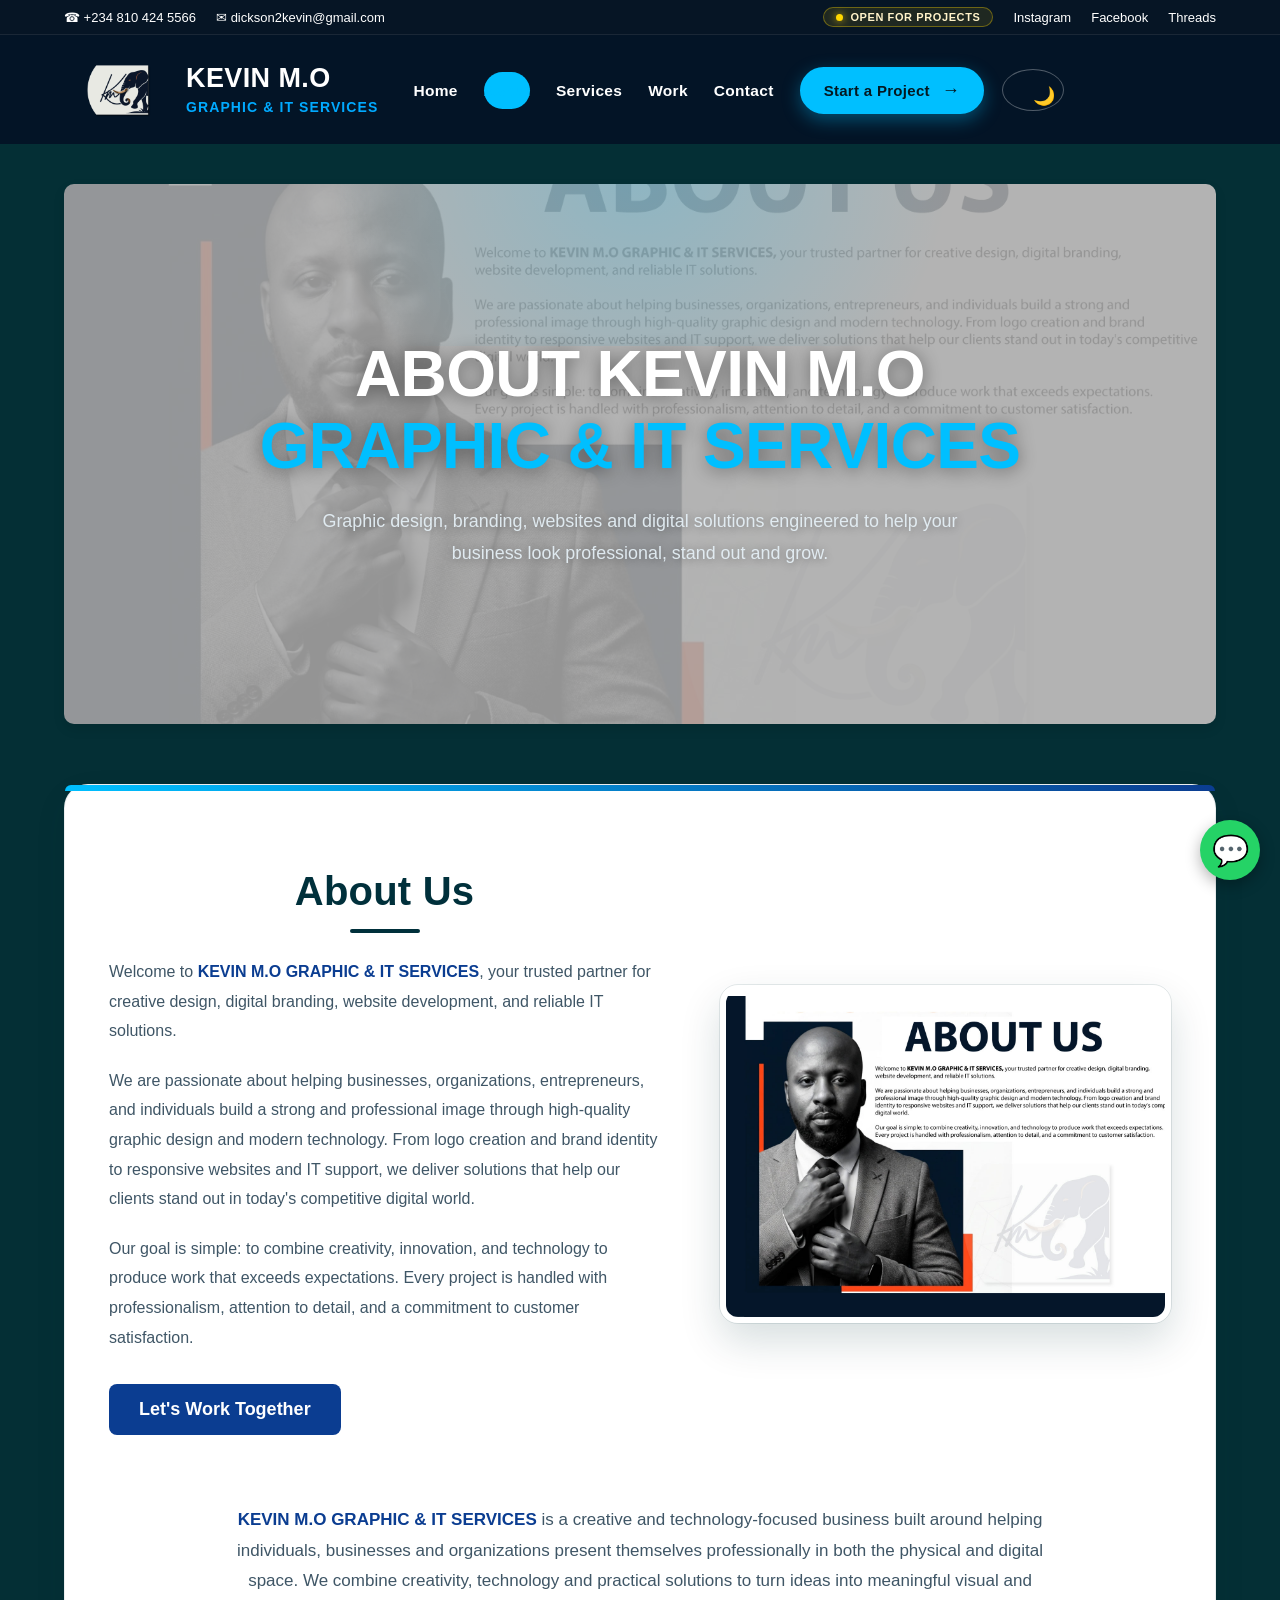
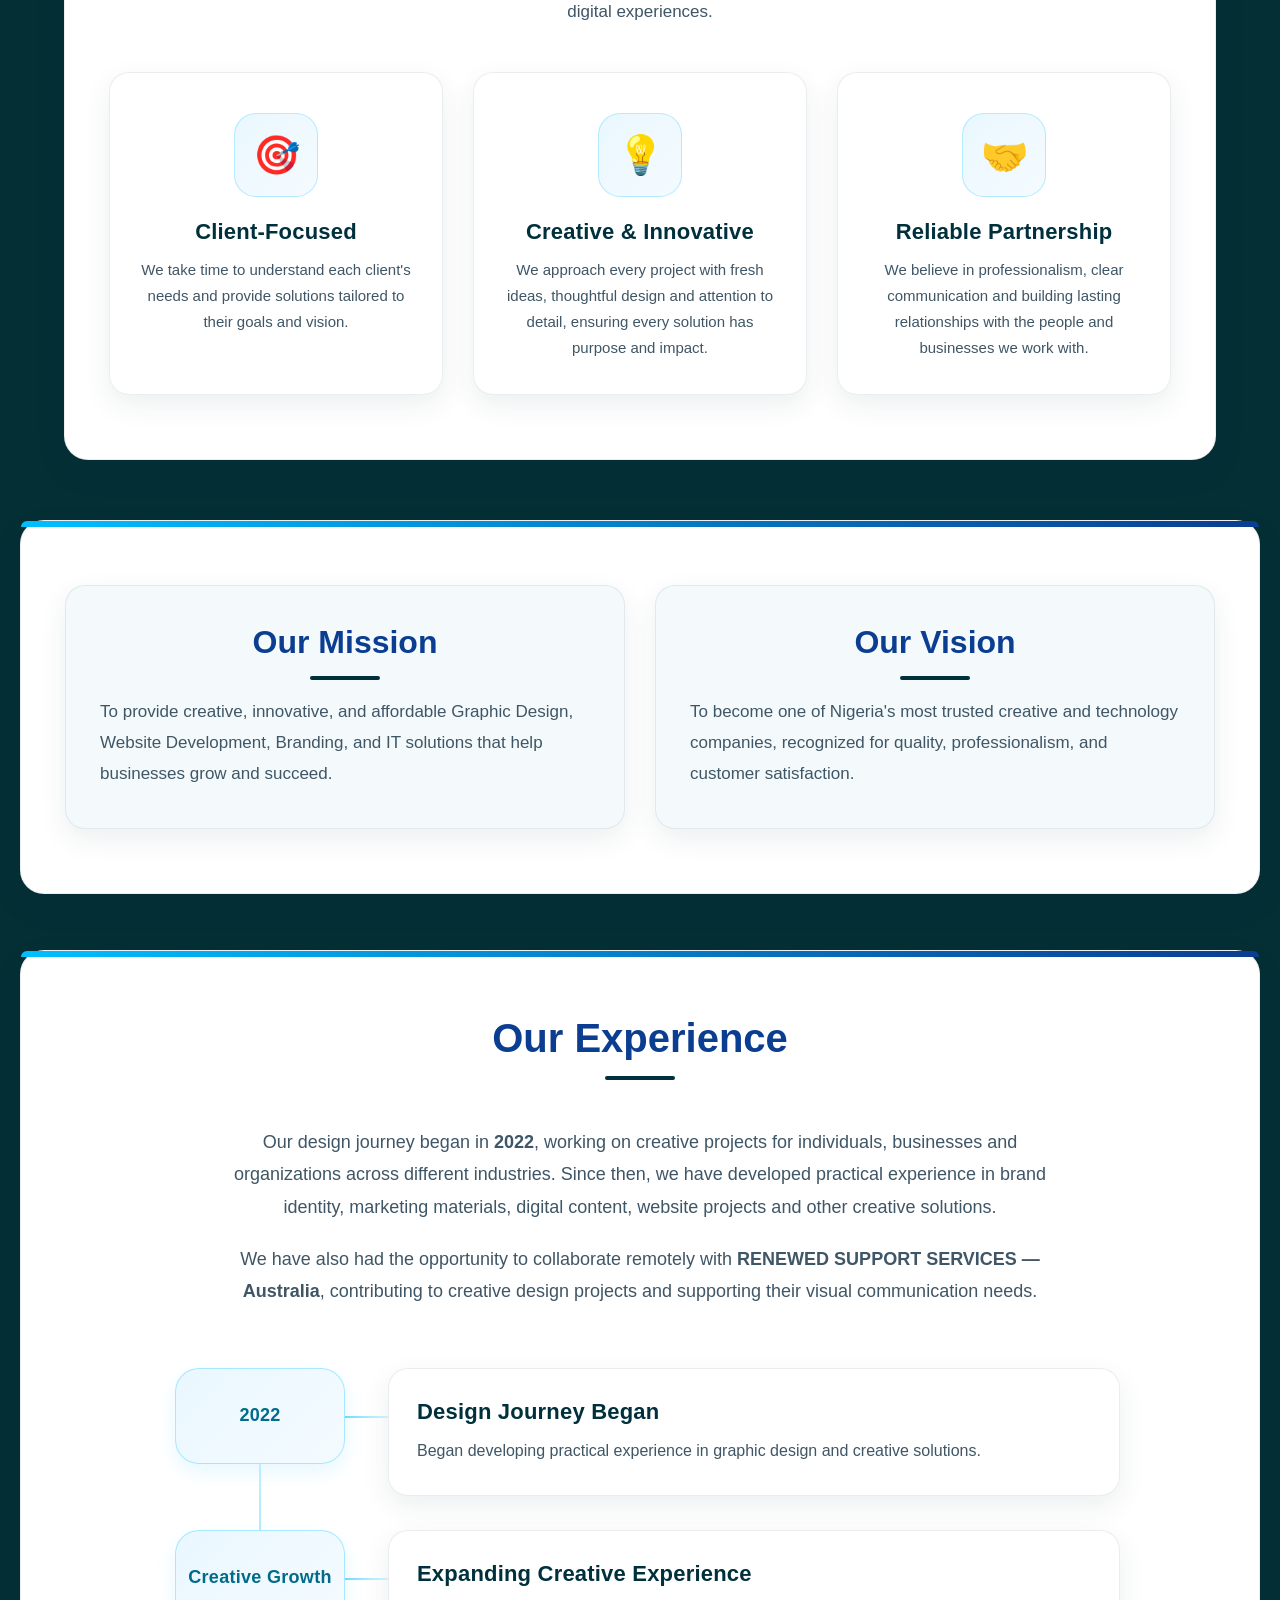
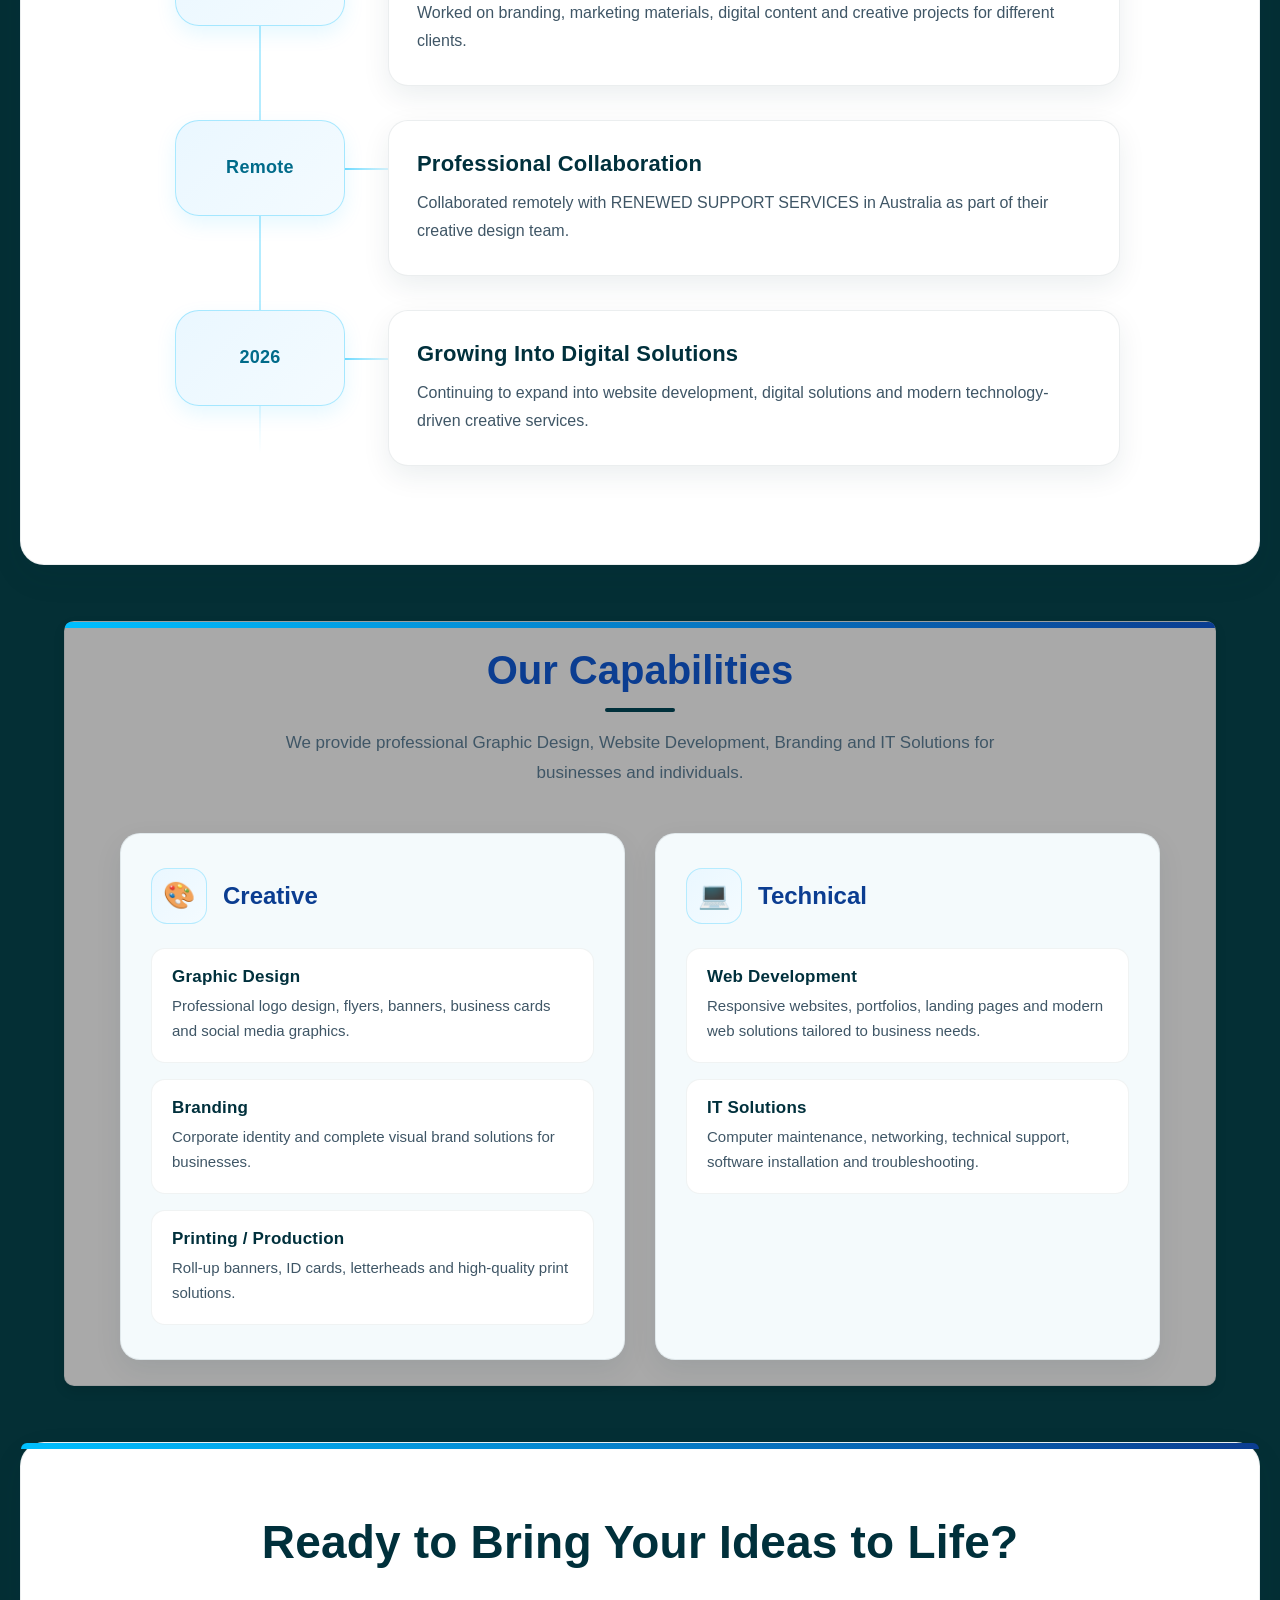
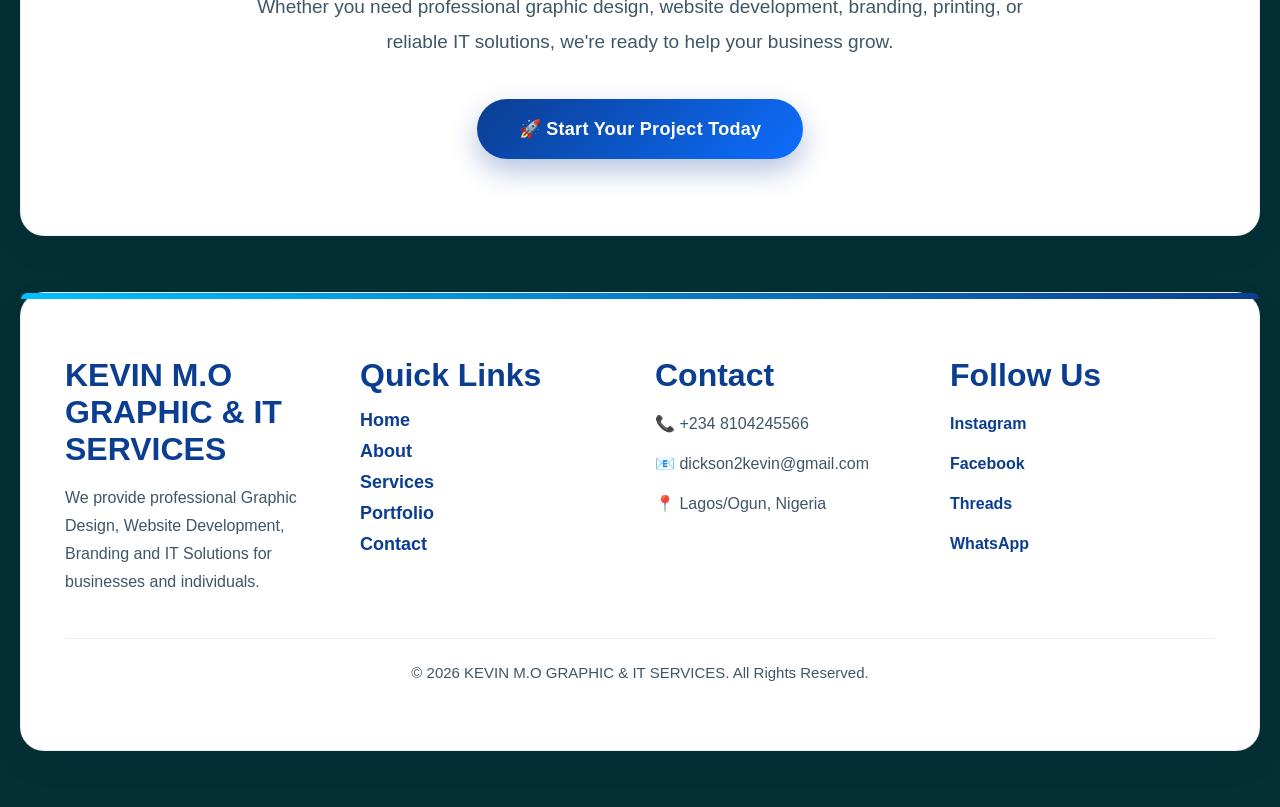
==== about.html @ 6ea1c239 "feat: phase 3 - two-page architecture home and about" ====
<!DOCTYPE html>
<html lang="en">

<head>
<meta charset="UTF-8">
<meta name="viewport" content="width=device-width, initial-scale=1.0">
<title>ABOUT KEVIN M.O GRAPHIC &amp; IT SERVICES</title>
<link rel="stylesheet" href="style.css">
</head>

<body class="about-page">

<!-- ==========================
     SCROLL PROGRESS BAR
========================== -->

<div id="progressBar"></div>

<!-- ==========================
     TOP CONTACT BAR
========================== -->

<div class="top-bar">

    <div class="top-bar-left">

        <span>☎ +234 810 424 5566</span>

        <a href="mailto:dickson2kevin@gmail.com">
    ✉ dickson2kevin@gmail.com
</a>

    </div>

    <div class="top-bar-right">

        <span class="top-tag">Open for projects</span>

        <a href="https://www.instagram.com/kmogr_ltd"
           target="_blank"
           aria-label="Instagram">
            Instagram
        </a>

        <a href="https://www.facebook.com/kmogr_ltd"
           target="_blank"
           aria-label="Facebook">
            Facebook
        </a>

        <a href="https://www.threads.net/@kmogr_ltd"
           target="_blank"
           aria-label="Threads">
            Threads
        </a>

    </div>

</div>


<!-- ==========================
     MAIN NAVIGATION
========================== -->

<nav id="navbar">

    <!-- BRAND -->

    <a href="index.html" class="logo" aria-label="Home — Kevin M.O Graphic &amp; IT Services">

        <img src="images/logos.png"
             alt="Kevin M.O Graphic & IT Services Logo">

        <div class="brand-text">

            <h2>KEVIN M.O</h2>

            <span>GRAPHIC &amp; IT SERVICES</span>

        </div>

    </a>


    <!-- MOBILE MENU BUTTON -->

    <div class="menu-toggle" id="menuToggle">
        ☰
    </div>


    <!-- NAVIGATION LINKS -->
    <!-- Off-canvas header (theme + close) — visible on mobile only -->

    <ul class="nav-links">

        <li class="menu-header">

            <button id="themeToggleMenu"
                    class="theme-toggle menu-theme-toggle"
                    aria-label="Toggle dark mode">
                🌙
            </button>

            <button id="menuClose"
                    class="menu-close"
                    aria-label="Close menu">
                ✕
            </button>

        </li>

        <li>
            <a href="index.html" id="homeBtn">
                Home
            </a>
        </li>

        <li>
            <a href="about.html" id="aboutBtn" class="active">
                About
            </a>
        </li>

        <li>
            <a href="index.html#services" id="serviceBtn">
                Services
            </a>
        </li>

        <li>
            <a href="index.html#portfolio" id="workBtn">
                Work
            </a>
        </li>

        <li>
            <a href="index.html#contact" id="contactBtn">
                Contact
            </a>
        </li>

        <li class="nav-cta">

            <a href="index.html#contact" class="nav-cta-btn">
                Start a Project
                <span>→</span>
            </a>

        </li>

    </ul>


    <!-- THEME BUTTON -->

    <button id="themeToggle"
            class="theme-toggle"
            aria-label="Toggle dark mode">
        🌙
    </button>

</nav>

<!-- ==========================
     MOBILE MENU BACKDROP
========================== -->

<div id="menuBackdrop" class="menu-backdrop" aria-hidden="true"></div>

<!-- ==========================
     ABOUT PAGE HERO
========================== -->

<section class="page-hero" id="page-hero">

    <div class="page-hero-glow" aria-hidden="true"></div>

    <div class="page-hero-content">

        <h1>
            ABOUT KEVIN M.O<br>
            <span class="accent">GRAPHIC &amp; IT SERVICES</span>
        </h1>

        <p>
            Graphic design, branding, websites and digital solutions
            engineered to help your business look professional,
            stand out and grow.
        </p>

    </div>

</section>

<!-- ==========================
     WHO WE ARE
========================== -->

<section id="about" class="about-page">

    <div class="about-container">

        <!-- LEFT SIDE -->
        <div class="about-text">

            <h2>About Us</h2>

            <p>
                Welcome to <strong>KEVIN M.O GRAPHIC &amp; IT SERVICES</strong>,
                your trusted partner for creative design, digital branding,
                website development, and reliable IT solutions.
            </p>

            <p>
                We are passionate about helping businesses, organizations,
                entrepreneurs, and individuals build a strong and professional
                image through high-quality graphic design and modern technology.
                From logo creation and brand identity to responsive websites
                and IT support, we deliver solutions that help our clients
                stand out in today's competitive digital world.
            </p>

            <p>
                Our goal is simple: to combine creativity, innovation,
                and technology to produce work that exceeds expectations.
                Every project is handled with professionalism, attention
                to detail, and a commitment to customer satisfaction.
            </p>

            <a href="index.html#contact" class="btn">
                Let's Work Together
            </a>

        </div>

        <!-- RIGHT SIDE — About visual -->
        <div class="about-image">

            <img src="assets/about-agency-v2.jpg"
                 alt="Premium creative agency workspace for graphic design, web development, branding and IT solutions">

        </div>

</div>

    <p class="who-intro">
        <strong>KEVIN M.O GRAPHIC &amp; IT SERVICES</strong> is a creative
        and technology-focused business built around helping individuals,
        businesses and organizations present themselves professionally in
        both the physical and digital space. We combine creativity,
        technology and practical solutions to turn ideas into meaningful
        visual and digital experiences.
    </p>

    <div class="who-container">

        <!-- CLIENT-FOCUSED -->

        <div class="who-card">

            <div class="who-icon">🎯</div>

            <h3>Client-Focused</h3>

            <p>
                We take time to understand each client's needs and provide
                solutions tailored to their goals and vision.
            </p>

        </div>


        <!-- CREATIVE & INNOVATIVE -->

        <div class="who-card">

            <div class="who-icon">💡</div>

            <h3>Creative &amp; Innovative</h3>

            <p>
                We approach every project with fresh ideas, thoughtful
                design and attention to detail, ensuring every solution
                has purpose and impact.
            </p>

        </div>


        <!-- RELIABLE PARTNERSHIP -->

        <div class="who-card">

            <div class="who-icon">🤝</div>

            <h3>Reliable Partnership</h3>

            <p>
                We believe in professionalism, clear communication and
                building lasting relationships with the people and
                businesses we work with.
            </p>

        </div>

    </div>

</section>
<!-- ==========================
     MISSION & VISION
========================== -->

<section class="mission">

    <div class="mission-card">

        <h2>Our Mission</h2>

        <p>
            To provide creative, innovative, and affordable Graphic Design,
            Website Development, Branding, and IT solutions that help
            businesses grow and succeed.
        </p>

    </div>

    <div class="mission-card">

        <h2>Our Vision</h2>

        <p>
            To become one of Nigeria's most trusted creative and technology
            companies, recognized for quality, professionalism,
            and customer satisfaction.
        </p>

    </div>

</section>

<!-- ==========================
     OUR EXPERIENCE
========================== -->

<section class="our-experience reveal" id="experience">

    <h2>Our Experience</h2>

    <p class="experience-intro">
        Our design journey began in <strong>2022</strong>, working on
        creative projects for individuals, businesses and organizations
        across different industries. Since then, we have developed
        practical experience in brand identity, marketing materials,
        digital content, website projects and other creative solutions.
    </p>

    <p class="experience-intro">
        We have also had the opportunity to collaborate remotely with
        <strong>RENEWED SUPPORT SERVICES — Australia</strong>, contributing
        to creative design projects and supporting their visual
        communication needs.
    </p>

    <div class="experience-timeline">

        <div class="experience-item">

            <div class="experience-year">
                2022
            </div>

            <div class="experience-content">

                <h3>Design Journey Began</h3>

                <p>
                    Began developing practical experience in graphic
                    design and creative solutions.
                </p>

            </div>

        </div>


        <div class="experience-item">

            <div class="experience-year">
                Creative Growth
            </div>

            <div class="experience-content">

                <h3>Expanding Creative Experience</h3>

                <p>
                    Worked on branding, marketing materials, digital
                    content and creative projects for different clients.
                </p>

            </div>

        </div>


        <div class="experience-item">

            <div class="experience-year">
                Remote
            </div>

            <div class="experience-content">

                <h3>Professional Collaboration</h3>

                <p>
                    Collaborated remotely with RENEWED SUPPORT SERVICES
                    in Australia as part of their creative design team.
                </p>

            </div>

        </div>


        <div class="experience-item">

            <div class="experience-year">
                2026
            </div>

            <div class="experience-content">

                <h3>Growing Into Digital Solutions</h3>

                <p>
                    Continuing to expand into website development,
                    digital solutions and modern technology-driven
                    creative services.
                </p>

            </div>

        </div>

    </div>

</section>
<!-- ==========================
     CREATIVE + TECHNICAL CAPABILITIES
========================== -->

<section class="about-capabilities reveal" id="capabilities">

    <h2>Our Capabilities</h2>

    <p class="cap-lead">
        We provide professional Graphic Design, Website Development,
        Branding and IT Solutions for businesses and individuals.
    </p>

    <div class="cap-grid">

        <!-- CREATIVE -->

        <div class="cap-group">

            <div class="cap-group-head">

                <div class="cap-icon">🎨</div>

                <h3>Creative</h3>

            </div>

            <ul class="cap-list">

                <li>
                    <strong>Graphic Design</strong>
                    <span>
                        Professional logo design, flyers, banners,
                        business cards and social media graphics.
                    </span>
                </li>

                <li>
                    <strong>Branding</strong>
                    <span>
                        Corporate identity and complete visual
                        brand solutions for businesses.
                    </span>
                </li>

                <li>
                    <strong>Printing / Production</strong>
                    <span>
                        Roll-up banners, ID cards, letterheads and
                        high-quality print solutions.
                    </span>
                </li>

            </ul>

        </div>

        <!-- TECHNICAL -->

        <div class="cap-group">

            <div class="cap-group-head">

                <div class="cap-icon">💻</div>

                <h3>Technical</h3>

            </div>

            <ul class="cap-list">

                <li>
                    <strong>Web Development</strong>
                    <span>
                        Responsive websites, portfolios, landing pages
                        and modern web solutions tailored to business needs.
                    </span>
                </li>

                <li>
                    <strong>IT Solutions</strong>
                    <span>
                        Computer maintenance, networking, technical support,
                        software installation and troubleshooting.
                    </span>
                </li>

            </ul>

        </div>

    </div>

</section>

<!-- ===========================
     CALL TO ACTION
=========================== -->

<section class="cta">

    <div class="cta-content">

        <h2>Ready to Bring Your Ideas to Life?</h2>

        <p>
            Whether you need professional graphic design, website development,
            branding, printing, or reliable IT solutions,
            we're ready to help your business grow.
        </p>

        <a href="index.html#contact" class="btn">
            🚀 Start Your Project Today
        </a>

    </div>

</section>
<footer>

    <div class="footer-container">

        <div class="footer-box">

            <h3>KEVIN M.O GRAPHIC & IT SERVICES</h3>

            <p>
                We provide professional Graphic Design,
                Website Development,
                Branding and IT Solutions
                for businesses and individuals.
            </p>

        </div>

        <div class="footer-box">

            <h3>Quick Links</h3>

            <ul>

                <li><a href="index.html">Home</a></li>

                <li><a href="about.html">About</a></li>

                <li><a href="index.html#services">Services</a></li>

                <li><a href="index.html#portfolio">Portfolio</a></li>

                <li><a href="index.html#contact">Contact</a></li>

            </ul>

        </div>

        <div class="footer-box">

            <h3>Contact</h3>

            <p>&#128222; +234 8104245566</p>

            <p>&#128231; dickson2kevin@gmail.com</p>

            <p>&#128205; Lagos/Ogun, Nigeria</p>

        </div>

        <div class="footer-box">

            <h3>Follow Us</h3>

            <p><a href="https://www.instagram.com/kmogr_ltd" target="_blank">Instagram</a></p>

            <p><a href="https://www.facebook.com/kmogr_ltd" target="_blank">Facebook</a></p>

            <p><a href="https://www.threads.net/@kmogr_ltd" target="_blank">Threads</a></p>

            <p><a href="https://wa.me/2348104245566" target="_blank">WhatsApp</a></p>

        </div>

    </div>

    <hr>

    <p class="copyright">

        &copy; 2026 KEVIN M.O GRAPHIC & IT SERVICES.
        All Rights Reserved.

    </p>

</footer>

<button id="topBtn" title="Back to Top">
    ↑
</button>

<a href="https://wa.me/2348104245566"
   class="whatsapp"
   target="_blank"
   aria-label="Chat with us on WhatsApp">
    💬
</a>

<script src="script.js"></script>

</body>
</html>
---- style.css ----
html{
    scroll-behavior: smooth;
}

*{
    box-sizing: border-box;
}

html,
body{
    width:100%;
    margin:0;
    overflow-x:hidden;
}

body{
    font-family: Arial, sans-serif;
    background:#042F35;
    color:white;
}

.hero{
    background-image:url("assets/hero.jpg");
    background-size:cover;
    background-position:center;
    background-repeat:no-repeat;

    color:white;

    display:flex;
    flex-direction:column;
    align-items:center;
    justify-content:center;

    min-height:700px;
    height:700px;

    margin:0;
    padding:40px 20px;

    border-radius:0;
    box-shadow:none;

    text-align:center;
}

.overlay{
    background:rgba(0,0,0,0.55);

    width:100%;
    max-width:900px;

    margin:0 auto;

    padding:50px 20px;

    border-radius:15px;

    text-align:center;
}

.hero h1{
    font-size:60px;
    line-height:1.2;
    font-weight:700;
    color:white;
}

.hero p{
    color:white;
    font-size:20px;
    max-width:700px;
    margin:auto;
    margin-bottom:40px;
    line-height:1.7;
}

.hero-buttons{
    display:flex;
    justify-content:center;
    gap:20px;
    flex-wrap:wrap;
}

.btn,
.btn-secondary{
    display:inline-block;
    padding:15px 30px;
    border-radius:8px;
    font-size:18px;
    font-weight:bold;
    text-decoration:none;
    transition:0.3s;
}

.btn{
    background:#0B3D91;
    color:white;
    position:relative;
    overflow:hidden;
    transition: all .3s ease;
}

.btn::before{

    content:"";

    position:absolute;

    top:50%;

    left:50%;

    width:0;

    height:0;

    background:rgba(255,255,255,.25);

    border-radius:50%;

    transform:translate(-50%,-50%);

    transition:.5s;

}

.btn:hover::before{

    width:300px;

    height:300px;

}

.btn:hover{
    background:#0d6efd;
    transform: translateY(-5px);
    box-shadow: 0 12px 25px rgba(0,191,255,.35);
}

.btn:hover,
.btn-secondary:hover{
    transform:translateY(-3px);
}

.btn-secondary{
    background:#FFD700;
    color:#0B3D91;
}

.btn-secondary:hover{
    background:white;
    color:#0d6efd;
}

.tagline{

text-align:center;

font-size:20px;

color:#00303B;

margin-top:15px;

}

nav{
    background:#00303B;
    padding:20px;
    text-align:center;
}

.nav-links a{
    text-decoration: none;
    color: white;
    font-size: 18px;
    font-weight: bold;
    padding: 10px 15px;
    border-radius: 5px;
    transition: all 0.3s ease;
}

nav a:hover{
    color:#0d6efd;
}

.nav-links{
    display: flex;
    justify-content: center;
    align-items: center;
    list-style: none;
    gap: 40px;
    padding: 0;
    margin-top: 20px;
    flex-wrap: wrap;
}
/* Sticky Navigation */

#navbar{
    position: relative;
    top:0;
    z-index:1000;
    transition:all .4s ease;
}

#navbar.scrolled{
    background:#00303B;
    box-shadow:0 8px 25px rgba(0,0,0,.25);
    padding:10px 40px;
}
section:not(.hero){

    background:darkgrey;

    width:90%;

    max-width:1200px;

    margin:40px auto;

    padding:25px;

    border-radius:10px;

    box-shadow:0 5px 12px rgba(0,0,0,0.1);

}

.about{
    padding:90px 20px;
    background:white;
}

.about-container{
    display:flex;
    justify-content:space-between;
    align-items:center;
    gap:50px;
}

.about-image{
    display: flex;
    align-items: center;
    gap: 30px;
}

.hero-text{
    flex: 1;
}

.hero-image{
    flex: 1;
}

.about-text h2{
    color:#00303B;
    font-size:40px;
    margin-bottom:25px;
}

.about-text p{
    line-height:1.9;
    color:#00303B;
    margin-bottom:20px;
}

.about-image img{
    width:100%;
    max-width:none;
    height:420px;
    object-fit:cover;
    border-radius:15px;
    box-shadow:0 10px 25px rgba(0,0,0,.15);
}

.mission{
    display:grid;
    grid-template-columns:1fr 1fr;
    gap:30px;
    padding:80px 20px;
    background:#f7f9fc;
}

.mission-card{
    background:#00303B;
    color:white;
    padding:35px;
    border-radius:15px;
    box-shadow:0 10px 25px rgba(0,0,0,.15);
    transition:.3s;
}

.mission-card h2{
    color:#00BFFF;
    margin-bottom:20px;
}

.mission-card p{
    color:white;
    line-height:1.8;
}

.services{
    padding:80px 20px;
    background:#f8f9fa;
    text-align:center;
}

.services h2{
    font-size:30px;
    color:#0B3D91;
    margin-bottom:50px;
}

.service-container{

display:grid;

grid-template-columns:repeat(3,1fr);

gap:30px;

}

.card{

background:white;

padding:30px;

border-radius:15px;

box-shadow:0 5px 15px rgba(0,0,0,0.1);

text-align:center;

transition:0.3s;

}

.card:hover{

transform:translateY(-10px);

}

.card h3{

color:#0B3D91;

margin-bottom:15px;

}

.card p{
    color:#555;
    line-height:1.8;
}

.why-us{
    padding:80px 20px;
    background:#F4F7FA;
    text-align:center;
}

.why-us h2{
    font-size:30px;
    color:#00303B;
    margin-bottom:50px;
}

.why-container{
    display:grid;
    grid-template-columns:repeat(3,1fr);
    gap:30px;
}

.why-card{
    background:#00303B;
    color:white;
    padding:30px;
    border-radius:15px;
    box-shadow:0 10px 20px rgba(0,0,0,.1);
    transition:.3s;
}

.why-card:hover{
    transform:translateY(-10px);
}

.icon{
    width:80px;
    height:80px;
    background:#0B3D91;
    color:white;
    border-radius:50%;
    display:flex;
    justify-content:center;
    align-items:center;
    font-size:35px;
    margin:auto;
    margin-bottom:20px;
}

.why-card h3{
    color:#00BFFF;
    margin-bottom:15px;
}

.why-card p{
    color:white;
    line-height:1.8;
}

.stats{
    display:grid;
    grid-template-columns:repeat(4,1fr);
    background:#0B3D91;
    color:white;
    text-align:center;
    padding:60px 20px;
}

.stat h2{
    color:#00303B;
    font-size:45px;
    margin:0 0 10px;
    font-weight:700;
}

.stat p{
    color:#00303B;
    margin:0;
    font-size:18px;
}

.portfolio{
    padding:80px 20px;
    background:white;
    text-align:center;
}

.portfolio h2{
    font-size:30px;
    color:#0B3D91;
    margin-bottom:40px;
}

.portfolio-menu{
    margin-bottom:30px;
}

.portfolio-menu button{
    padding:12px 25px;
    margin:8px;
    border:none;
    background:#0B3D91;
    color:white;
    border-radius:8px;
    cursor:pointer;
    transition:0.3s;
}

.portfolio-menu button:hover{
    background:#FFD700;
    color:#0B3D91;
}

.gallery{
    display:grid;
    grid-template-columns:repeat(3,1fr);
    gap:25px;
}

.gallery img{
    width:100%;
    max-width:none;
    height:250px;
    object-fit:cover;
    border-radius:15px;
    box-shadow:0 5px 15px rgba(0,0,0,0.1);
    transition:0.4s;
    cursor:pointer;
}

.gallery img:hover{
    transform:scale(1.05);
}

.testimonials{
    padding:80px 20px;
    background:white;
    text-align:center;
}

.testimonials h2{
    color:#555;
    font-size:30px;
    margin-bottom:50px;
}

.testimonial-container{

    display:grid;

    grid-template-columns:repeat(3,1fr);

    gap:30px;

}

.contact{
    padding:80px 20px;
    background:#f8f9fa;
}

.contact h2{
    text-align:center;
    color:#0B3D91;
    font-size:30px;
    margin-bottom:50px;
}

.contact-container{
    display:grid;
    grid-template-columns:1fr 1fr;
    gap:50px;
    align-items:center;
}

.contact-info{
    background:#f5f7fa;
    padding:30px;
    border-radius:15px;
    box-shadow:0 10px 20px rgba(0,0,0,.1);
}

.contact-info h3{
    color:#0B3D91;
    font-size:25px;
    margin-top:0;
}

.contact-info p{
    color:#555;
    font-size:18px;
    margin-bottom:10px;
}

.contact-info a{
    color:#0B3D91;
    text-decoration:none;
    font-weight:bold;
}

.contact-info a:hover{
    color:#FFD700;
}

.whatsapp{
    position:fixed;
    bottom:20px;
    right:20px;
    width:60px;
    height:60px;
    background:#25D366;
    color:white;
    border-radius:50%;
    display:flex;
    justify-content:center;
    align-items:center;
    font-size:30px;
    text-decoration:none;
    box-shadow:0 5px 15px rgba(0,0,0,.3);
    transition:.3s;
    z-index:1000;
    animation: floatWhatsApp 2s ease-in-out infinite;
}

.whatsapp:hover{
    transform:scale(1.1);
}

h2{

    color:#00303B;

    font-size:38px;

    text-align:center;

    margin-top:40px;

    margin-bottom:20px;

    position:relative;

}

h2::after{

    content:"";

    display:block;

    width:70px;

    height:4px;

    background:#00303B;

    margin:15px auto 0;

    border-radius:20px;

}

#welcome{

color:darkred;

}

.service{

color:green;

}

p{

font-size:18px;

line-height:1.8;

}

ul{

font-size:18px;

}

img{
    max-width:100%;
    height:auto;
    border-radius:12px;
}
.slider-wrapper .slide{
    width:100% !important;
    max-width:none !important;
    height:100% !important;
}

.logo{
    display:flex;
    flex-direction:column;
    align-items:center;
    justify-content:center;
}

.logo img{
    width:400px;
    height:auto;
}

.logo h2{
    color:white;
    font-size:28px;
    margin:0;
}

form{

background:white;

padding:20px;

border-radius:10px;

width:100%;

max-width:600px;

margin:auto;

}

input,
textarea{

width:100%;

padding:12px;

margin-top:8px;

margin-bottom:15px;

}

button{

background:#0d6efd;

color:white;

padding:15px 30px;

border:none;

border-radius:8px;

font-size:18px;

cursor:pointer;

transition:0.3s;

}

button:hover{

background:#0056b3;

}

footer{

background:#061525;  

color:white;

padding:60px 20px 20px;

margin-top:40px;

}

.footer-container{
    display:grid;
    grid-template-columns:repeat(4,1fr);
    gap:40px;
}

.footer-box h3{
    margin-bottom:20px;
    color:#FFD700;
    margin-top:0;
}

.footer-box p{
    color:white;
    font-size:16px;
    line-height:1.8;
}

.footer-box ul{
    list-style:none;
    padding:0;
}

.footer-box li{
    margin-bottom:10px;
}

.footer-box a{

    color:white;

    text-decoration:none;

    transition:.3s ease;

}

.footer-box a:hover{

    color:#00BFFF;

    padding-left:8px;

}

footer hr{
    border:none;
    border-top:1px solid rgba(255,255,255,.2);
    margin:30px 0 20px;
}

hr{
    margin:40px 0;
    opacity:.3;
}

.copyright{
    color:white;
    font-size:15px;
    margin:0;
    text-align:center;
}

@media (max-width:768px){

    nav{
        flex-direction:column;
        gap:15px;
    }

    .hero{
        padding:70px 18px;
    }
    

    .hero p{
        font-size:18px;
    }

    .about-container{
        grid-template-columns:1fr;
    }

    .about-image img{
        height:300px;
    }

    .mission{
        grid-template-columns:1fr;
    }

    .service-container{
        grid-template-columns:1fr;
    }

    .gallery{
        grid-template-columns:1fr;
    }

    .why-container{
        grid-template-columns:1fr;
    }

    .testimonial-container{
        grid-template-columns:1fr;
    }

    .contact-container{
        grid-template-columns:1fr;
    }

    .stats{
        grid-template-columns:1fr;
    }

    .footer-container{
        grid-template-columns:1fr;
        text-align:center;
    }

    .card{
        margin-bottom:20px;
    }

}
.reveal{
    opacity:0;
    transform:translateX(-100px);
    transition:all 1s ease;
}

.reveal.active{
    opacity:1;
    transform:translateY(0);
}
.hero{

    background-image:url("assets/hero.jpg");

    background-size:cover;

    background-position:center;

    background-repeat:no-repeat;

}

.hero-text{
    flex:1;
}

.hero-image{
    flex:1.3;
}

.hero-image{
    position: relative;
    width: 100%;
    height: 500px;
    overflow: hidden;
}

.hero-image img{
    width: 100%;
    height: 100%;
    object-fit: cover;
    display: block;
    border-radius: 20px;
}

/* ===========================
   SERVICES SECTION
=========================== */

.services{
    padding:80px 8%;
    background:#f7f9fc;
    text-align:center;
}

.services h2{
    font-size:40px;
    color:#00303B;
    margin-bottom:50px;
}

.services-container{
    display:grid;
    grid-template-columns:repeat(auto-fit,minmax(260px,1fr));
    gap:30px;
}

.service-card{
    background:#00303B;
    color:white;
    padding:35px 25px;
    border-radius:18px;
    box-shadow:0 8px 20px rgba(0,0,0,.08);
    position:relative;
    overflow:hidden;
    transition: all .3s ease;
}

.service-card::before{
    content:"";
    position:absolute;
    top:0;
    left:0;
    width:100%;
    height:5px;
    background:#007B8F;
    transform:scaleX(0);
    transition:.4s ease;
}

.service-card:hover{
    transform:translateY(-10px);
    box-shadow:0 15px 35px rgba(0,0,0,.15);

}

.service-card:hover::before{
    transform:scaleX(1);
}

.service-icon{
    font-size:50px;
    margin-bottom:20px;
    transition:.3s ease;
}

.service-card:hover .service-icon{
    transform:scale(1.15);
}

.service-card h3{
    color:#00BFFF;
    margin-bottom:15px;
    font-size:24px;
}

.service-card p{
    color:white;
    line-height:1.8;
    margin-bottom:25px;
    font-size:15px;
}

.service-btn{
    display:inline-block;
    padding:10px 20px;
    background:#00303B;
    color:#fff;
    border-radius:8px;
    text-decoration:none;
    font-weight:600;
    transition:.3s ease;
}

.service-btn:hover{
    background:#007B8F;
    transform:translateY(-2px);
}
/* ===========================
   PORTFOLIO ITEMS
=========================== */

.portfolio-item{

    position:relative;

    overflow:hidden;

    border-radius:15px;

    cursor:pointer;

    transition:all .35s ease;

}

.portfolio-item:hover{

    transform:translateY(-8px);

    box-shadow:0 15px 35px rgba(0,191,255,.35);

}

.portfolio-item img{
    width:100%;
    display:block;
    transition:transform .5s ease;

    user-select:none;
    -webkit-user-drag:none;
}

.portfolio-item:hover img{

    transform:scale(1.08);

    filter:brightness(1.05);

}

.portfolio-overlay{
    position: absolute;
    left: 0;
    bottom: 0;
    width: 100%;
    padding: 20px;
    background: rgba(0,48,59,.9);
    color: white;
    transform: translateY(100%);
    transition: .4s ease;
}

.portfolio-item:hover .portfolio-overlay{
    transform: translateY(0);
}

.portfolio-overlay h3{
    margin-bottom: 8px;
    font-size: 22px;
}

.portfolio-overlay p{
    font-size: 15px;
}
/* ===========================
   MOBILE MENU
=========================== */

.menu-toggle{

    display:none;

    font-size:32px;

    cursor:pointer;

    color:#ffffff;

}

/* ===========================
   MOBILE NAVIGATION
=========================== */

@media (max-width:768px){

    .menu-toggle{

        display:block;

        font-size:30px;

        cursor:pointer;

        color:#fff;

        z-index:1001;

    }

    .nav-links{

        display:flex;

        flex-direction:column;

        align-items:center;

        justify-content:flex-start;

        position:fixed;

        top:70px;

        left:-100%;

        width:100%;

        height:calc(100vh - 70px);

        background:#00303B;

        padding:30px 0;

        transition:left .4s ease;

        overflow-y:auto;

        z-index:1000;

    }

    .nav-links.active{

        left:0;

    }

    .nav-links li{

        margin:18px 0;

        list-style:none;

    }

    .nav-links a{

        font-size:18px;

        display:block;

        padding:10px 20px;

    }

}
/* ===========================
   BACK TO TOP BUTTON
=========================== */

#topBtn{

    position:fixed;

    bottom:30px;

    right:30px;

    width:50px;

    height:50px;

    border:none;

    border-radius:50%;

    background:#00303B;

    color:white;

    font-size:24px;

    cursor:pointer;

    display:none;

    transition:.3s;

    z-index:999;

}

#topBtn:hover{

    background:#005A6E;

    transform:scale(1.1);

}

.stars{

    color:gold;

    font-size:24px;

    margin:15px 0;

}

.client-title{

    color:#777;

    font-size:14px;

    margin-top:5px;

}

/* ===========================
   FEATURED PROJECTS
=========================== */

.featured-slider{

    max-width:1200px;

    margin:60px auto;

    padding:60px 30px;

    background:#f5f7fa;

    border-radius:20px;

    text-align:center;

    box-sizing:border-box;

}

.featured-slider h2{

    font-size:38px;

    color:#00303B;

    margin-bottom:15px;

}

.featured-slider p{

    max-width:700px;

    margin:0 auto 40px;

    color:#00303B;

    font-size:18px;

}

.slider-wrapper{

    width:100%;

    max-width:1100px;

    aspect-ratio:16/9;

    margin:0 auto;

    position:relative;

    overflow:hidden;

    border-radius:20px;

    box-shadow:0 12px 30px rgba(0,0,0,.2);

}
.slider-wrapper .slide{

    position:absolute;

    top:0;

    left:0;

    width:100%;

    height:100%;

    object-fit:cover;

    opacity:0;

    transition:opacity 1s ease;

}

.slider-wrapper .slide.active{

    opacity:1;

}

@media (max-width:768px){

    .featured-slider{

        margin:40px 15px;

        padding:30px 15px;

    }

    .slider-wrapper{

        height:300px;

    }

}

/* ==========================
   PORTFOLIO FILTER BUTTONS
========================== */

.filter-btn{
    padding:12px 24px;
    border:none;
    border-radius:30px;
    background:#e6eef2;
    color:#00303B;
    cursor:pointer;
    transition:.3s;
    font-weight:bold;
}

.filter-btn:hover{
    background:#005A6E;
    color:#fff;
}

.filter-btn.active{
    background:#00303B;
    color:#fff;
}

/* ===========================
   TESTIMONIAL CAROUSEL
=========================== */

#testimonials{
    padding:80px 8%;
    background:#f5f7fa;
    text-align:center;
}

#testimonials h2{
    font-size:38px;
    color:#00303B;
    margin-bottom:40px;
}

/* ===========================
   MODERN TESTIMONIAL SLIDER
=========================== */

.testimonial-slider{
    width:100%;
    overflow:hidden;
    position:relative;
    margin-top:40px;
}

.testimonial-track{

    display:flex;

    width:100%;

    gap:0;

    transition:transform .8s ease;

}

.testimonial-card{

    flex:0 0 calc(100% / 3);

    padding:10px;

    box-sizing:border-box;

}

.testimonial-card .card-content{

    background:#00303B;
    color:white;
    border-radius:15px;
    padding:30px;
    width:100%;
    height:100%;
    text-align:center;
    box-shadow:0 10px 25px rgba(0,0,0,.15);
    box-sizing:border-box;

}

.testimonial-card h3{

    color:#00BFFF;
    margin-top:20px;

}

.testimonial-card p{

    color:white;
    line-height:1.8;

}

.stars{

    color:gold;
    font-size:22px;
    margin-bottom:15px;

}

@media(max-width:992px){

    .testimonial-card{

        flex:0 0 50%;

    }

}

@media (max-width:768px){

    .testimonial-slider{

        width:100%;

        overflow:hidden;

    }

    .testimonial-track{

        display:flex;

        gap:0;

    }

    .testimonial-card{

        flex:0 0 100%;

        width:100%;

        max-width:100%;

        padding:15px;

        display:flex;

        justify-content:center;

        align-items:center;

        box-sizing:border-box;

    }

    .testimonial-card .card-content{

        width:100%;

        max-width:100%;

        padding:25px;

        box-sizing:border-box;

    }

}

.testimonial-card:hover{
    transform:translateY(-10px);
}

/* ===========================
   MODERN PORTFOLIO LIGHTBOX
=========================== */

.gallery-modal{
    display:none;
    position:fixed;
    top:0;
    left:0;
    width:100%;
    height:100%;
    background:rgba(0,0,0,.92);
    justify-content:center;
    align-items:center;
    z-index:99999;
    animation:fadeIn .3s ease;
}

.gallery-modal.active{
    display:flex;
}

.gallery-modal img{
    max-width:85%;
    max-height:85%;
    border-radius:12px;
    box-shadow:0 15px 40px rgba(0,0,0,.5);
    animation:zoomIn .3s ease;
    user-select:none;
    -webkit-user-drag:none;
}

.gallery-close{
    position:absolute;
    top:20px;
    right:35px;
    font-size:50px;
    color:#fff;
    cursor:pointer;
    transition:.3s;
}

.gallery-close:hover{
    color:#00BFFF;
}

.gallery-prev,
.gallery-next{
    position:absolute;
    top:50%;
    transform:translateY(-50%);
    background:rgba(255,255,255,.15);
    color:#fff;
    border:none;
    width:55px;
    height:55px;
    border-radius:50%;
    cursor:pointer;
    font-size:30px;
    transition:.3s;
}

.gallery-prev:hover,
.gallery-next:hover{
    background:#00BFFF;
}

.gallery-prev{
    left:30px;
}

.gallery-next{
    right:30px;
}

@keyframes fadeIn{
    from{opacity:0;}
    to{opacity:1;}
}

@keyframes zoomIn{
    from{
        transform:scale(.8);
        opacity:0;
    }
    to{
        transform:scale(1);
        opacity:1;
    }
}

@media(max-width:768px){

    .gallery-modal img{
        max-width:95%;
        max-height:75%;
    }

    .gallery-prev,
    .gallery-next{
        width:45px;
        height:45px;
        font-size:24px;
    }

    .gallery-close{
        font-size:40px;
        right:20px;
    }

 .hero h1{
    font-size:42px;
}

#typing{
    font-size:0.9em !important;
    min-height:80px;
}
}
/* ===========================
   ACTIVE NAVIGATION
=========================== */

.nav-links a.active{

    background:#00BFFF;

    color:#fff;

    border-radius:30px;

    transition:.3s;

}
/* ===========================
   TYPING EFFECT
=========================== */

#typing{

    color:#00BFFF;

    font-weight:bold;

    display:inline-block;

    min-height:2.8em;

    width:100%;

    line-height:1.2;

}
/* ===========================
   PRELOADER
=========================== */

#preloader{

    position:fixed;

    top:0;

    left:0;

    width:100%;

    height:100%;

    background:#00303B;

    display:flex;

    justify-content:center;

    align-items:center;

    z-index:99999;

    transition:opacity .8s ease, visibility .8s ease;

}

.loader-content{

    text-align:center;

}

.loader-content img{

    width:120px;

    margin-bottom:20px;

}

.loader-content h2{

    color:white;

    margin-bottom:25px;

    font-size:28px;

    letter-spacing:1px;

}

.loader{

    width:55px;

    height:55px;

    border:5px solid rgba(255,255,255,.25);

    border-top:5px solid #00BFFF;

    border-radius:50%;

    animation:spin 1s linear infinite;

    margin:auto;

}

@keyframes spin{

    100%{

        transform:rotate(360deg);

    }

}

#preloader.hide{

    opacity:0;

    visibility:hidden;

}
/* ===========================
   SCROLL PROGRESS BAR
=========================== */

#progressBar{

    position:fixed;

    top:0;

    left:0;

    width:0%;

    height:5px;

    background:#00BFFF;

    z-index:999999;

    transition:width .15s linear;

}
/* ===========================
   WHATSAPP FLOATING EFFECT
=========================== */

@keyframes floatWhatsApp{

    0%{
        transform:translateY(0);
    }

    50%{
        transform:translateY(-10px);
    }

    100%{
        transform:translateY(0);
    }

}
/* ===========================
   CALL TO ACTION
=========================== */

.cta{

    background:linear-gradient(135deg,#00303B,#00BFFF);

    color:#00303B;

    text-align:center;

    padding:80px 10%;

    border-radius:20px;

    margin:60px 40px;

}

.cta h2{

    color:#00303B;

    font-size:42px;

    margin-bottom:20px;

}

.cta h2::after{

    display:none;

}

.cta p{

    font-size:20px;

    line-height:1.8;

    max-width:800px;

    margin:0 auto 35px;

}

.cta .btn{

    background:#00303B;

    color:white;

    font-weight:bold;

    padding:16px 35px;

    border-radius:50px;

}

.cta .btn:hover{

    background:#FFD700;

    color:#00303B;

}
/* =========================================
   NEW PROFESSIONAL HEADER
========================================= */


/* TOP CONTACT BAR */

.top-bar {
    width: 100%;
    background: #061525;
    color: #ffffff;

    display: flex;
    justify-content: space-between;
    align-items: center;

    padding: 10px 5%;

    font-size: 14px;
    border-bottom: 1px solid rgba(255,255,255,0.12);

    box-sizing: border-box;
}


.top-bar-left,
.top-bar-right {
    display: flex;
    align-items: center;
    gap: 24px;
}

.top-bar span {
    white-space: nowrap;
}


/* CLICKABLE EMAIL */

.top-bar-left a {
    color: #ffffff;
    text-decoration: none;
    transition: 0.3s;
}

.top-bar-left a:hover {
    color: #00aaff;
}


.top-bar-right a {
    color: #ffffff;
    text-decoration: none;
    transition: 0.3s;
}


.top-bar-right a:hover {
    color: #00aaff;
}


/* MAIN NAVIGATION */

#navbar {
    width: 100%;

    background: #031426;

    display: flex;
    align-items: center;

    padding: 18px 4%;

    box-sizing: border-box;

    position: relative;

    z-index: 1000;

    transition: 0.3s;
}


/* BRAND */

#navbar .logo {
    display: flex;
    align-items: center;

    gap: 16px;

    margin: 0;

    flex-shrink: 0;
}


#navbar .logo img {
    width: 110px;
    height: 85px;

    object-fit: contain;

    border-radius: 6px;
}


#navbar .brand-text {
    display: flex;
    flex-direction: column;
    justify-content: center;
}


#navbar .brand-text h2 {
    color: #ffffff;

    font-size: 34px;
    font-weight: 800;

    line-height: 1;

    margin: 0;
}


#navbar .brand-text span {
    color: #00aaff;

    font-size: 18px;
    font-weight: 700;

    margin-top: 6px;

    letter-spacing: 0.5px;
}


/* NAVIGATION LINKS */

#navbar .nav-links {
    display: flex;
    align-items: center;

    gap: 34px;

    margin-left: auto;

    list-style: none;
}


#navbar .nav-links li {
    margin: 0;
}


#navbar .nav-links a {
    color: #ffffff;

    text-decoration: none;

    font-size: 17px;
    font-weight: 600;

    padding: 10px 0;

    transition: 0.3s;
}


#navbar .nav-links a:hover {
    color: #00aaff;
}


/* GET IN TOUCH BUTTON */

#navbar .nav-links .nav-cta a {
    background: #087ff5;

    color: #ffffff;

    padding: 14px 22px;

    border-radius: 10px;

    display: inline-flex;
    align-items: center;
    gap: 12px;

    font-weight: 700;

    transition: 0.3s;
}


#navbar .nav-links .nav-cta a:hover {
    background: #00aaff;

    color: #ffffff;

    transform: translateY(-2px);
}


#navbar .nav-links .nav-cta span {
    font-size: 20px;
}


/* THEME BUTTON */

#navbar .theme-toggle {
    margin-left: 18px;

    width: 42px;
    height: 42px;

    border-radius: 50%;

    border: 1px solid rgba(255,255,255,0.3);

    background: transparent;

    color: #ffffff;

    cursor: pointer;
}


/* MOBILE MENU BUTTON */

#navbar .menu-toggle {
    display: none;
}
/* =========================================
   BRAND ALIGNMENT FIX
========================================= */

#navbar .logo {
    display: flex;
    flex-direction: row;
    align-items: center;
    gap: 16px;
    margin: 0;
    flex-shrink: 0;
}


/* LOGO IMAGE */

#navbar .logo img {
    width: 110px;
    height: 85px;
    object-fit: contain;
    display: block;
}


/* BRAND TEXT */

#navbar .brand-text {
    display: flex;
    flex-direction: column;
    justify-content: center;
    align-items: flex-start;
}


#navbar .brand-text h2 {
    color: #ffffff;
    font-size: 34px;
    font-weight: 800;
    line-height: 1;
    margin: 0;
}


#navbar .brand-text span {
    color: #00aaff;
    font-size: 17px;
    font-weight: 700;
    margin-top: 6px;
    letter-spacing: 0.5px;
}
/* =========================================
   LOGO SIZE & BRAND SPACING
========================================= */

#navbar .logo {
    gap: 10px;
}

#navbar .logo img {
    width: 125px;
    height: 95px;
}
/* =========================================
   HERO BADGE
========================================= */

.hero-badge {
    display: inline-block;

    margin-bottom: 18px;

    padding: 8px 16px;

    border: 1px solid rgba(0, 170, 255, 0.5);

    border-radius: 30px;

    color: #ffffff;

    background: rgba(0, 170, 255, 0.08);

    font-size: 14px;

    font-weight: 700;

    letter-spacing: 1.5px;

    text-transform: uppercase;
}

.hero-badge span {
    color: #00aaff;
}
/* HERO MAIN HEADING */

.overlay h1 {
    font-size: 52px;
    font-weight: 800;
    line-height: 1.15;
    margin: 10px 0 25px;
    color: #ffffff;
}

.overlay h1 #typing {
    color: #00aaff;
    display: inline-block;
    margin-top: 8px;
    font-size: 46px;
    white-space: nowrap;
}
/* HERO DESCRIPTION */

.overlay p {
    max-width: 750px;
    margin: 0 auto 30px;
    font-size: 18px;
    line-height: 1.7;
    color: #f1f1f1;
}
/* HERO BUTTONS */

.hero-buttons {
    display: flex;
    justify-content: center;
    align-items: center;
    gap: 20px;
    margin-top: 25px;
}

.hero-buttons .btn {
    display: inline-flex;
    align-items: center;
    justify-content: center;

    min-width: 150px;
    padding: 15px 28px;

    border-radius: 10px;

    font-size: 16px;
    font-weight: 700;

    text-decoration: none;

    transition: all 0.3s ease;
}

/* Our Services */
.hero-buttons .btn:first-child {
    background: #00aaff;
    color: #ffffff;
    border: 2px solid #00aaff;
}

/* Contact Us */
.hero-buttons #heroContactBtn {
    background: transparent;
    color: #ffffff;
    border: 2px solid rgba(255, 255, 255, 0.6);
}

/* Hover effects */

.hero-buttons .btn:first-child:hover {
    transform: translateY(-3px);
    background: #008fd6;
}

.hero-buttons #heroContactBtn:hover {
    transform: translateY(-3px);
    background: #ffffff;
    color: #00303B;
}
/* KEEP HERO TYPING TEXT ON ONE LINE */

.overlay h1 #typing{
    display:block !important;
    white-space:nowrap !important;
    width:max-content !important;
    max-width:none !important;
    margin:8px auto 0;
    font-size:42px !important;
    line-height:1.2;
    color:#00aaff;
}
/* =========================================
   MOBILE PROFESSIONAL HEADER FIX
========================================= */

@media (max-width: 768px) {

    /* Main header */
    #navbar {
        display: flex;
        align-items: center;
        justify-content: space-between;
        padding: 12px 20px;
        min-height: 75px;
    }

    /* Brand */
    #navbar .logo {
        display: flex;
        align-items: center;
        gap: 8px;
    }

    #navbar .logo img {
        width: 65px;
        height: 55px;
    }

    #navbar .brand-text h2 {
        font-size: 22px;
    }

    #navbar .brand-text span {
        font-size: 11px;
        margin-top: 4px;
    }

    /* Hamburger */
    #navbar .menu-toggle {
        display: block;
        font-size: 30px;
        color: #ffffff;
        cursor: pointer;
        z-index: 1002;
    }

    /* Hide navigation initially */
    #navbar .nav-links {
        display: flex;
        flex-direction: column;
        align-items: center;
        justify-content: flex-start;

        position: fixed;

        top: 75px;
        left: 0;
        transform: translateX(-100%);

        width: 100%;
        height: calc(100vh - 75px);

        background: #031426;

        padding: 30px 0;

        margin: 0;

        gap: 10px;

        list-style: none;

        transition: transform 0.4s ease;

        overflow-y: auto;

        z-index: 1001;
    }

    /* Show menu when JavaScript adds .active */
    #navbar .nav-links.active {
        transform: translateX(0);
    }

    /* Navigation items */
    #navbar .nav-links li {
        width: 100%;
        margin: 0;
        text-align: center;
    }

    #navbar .nav-links a {
        display: block;
        width: 100%;

        padding: 14px 20px;

        font-size: 18px;
    }

    /* Get In Touch */
    #navbar .nav-links .nav-cta {
        width: auto;
        margin-top: 10px;
    }

    #navbar .nav-links .nav-cta a {
        width: auto;
        padding: 13px 25px;
    }

    /* Theme button */
    #navbar .theme-toggle {
        display: none;
    }

    /* Top contact bar */
    .top-bar {
        display: none;
    }
}
/* REMOVE DIVIDER FROM NAVIGATION BRAND */

#navbar .brand-text h2::after {
    display: none;
}

/* BRING BRAND NAME AND TAGLINE CLOSER */

#navbar .brand-text h2 {
    margin-bottom: 0;
}

#navbar .brand-text span {
    margin-top: 0;
}
/* ==========================
   DESKTOP BRAND SPACING
========================== */

@media (min-width: 769px) {

    /* Bring brand text closer to the logo */
    #navbar .logo {
        gap: 5px;
    }

    /* Give the navigation links a little more breathing room */
    #navbar .nav-links {
        margin-left: 35px;
    }

}
/* =================================
   RESPONSIVE HERO - MOBILE
================================= */

@media (max-width: 768px) {

    .hero h1 {
        font-size: 40px;
        line-height: 1.2;
    }
    .hero p {
        font-size: 16px;
        line-height: 1.6;
    }
    .hero-buttons {
        flex-direction: column;
        width: 100%;
    }

    .hero-buttons .btn {
        width: 90%;
        max-width: 300px;
    }

}
/* =================================
   HERO BACKGROUND - MOBILE
================================= */

@media (max-width: 768px) {

    .hero {
        background-position: center center;
    }

}
/* =================================
   MOBILE HEADER SPACING
================================= */

@media (max-width: 768px) {

    #navbar {
        justify-content: space-between;
    }

}
/* =================================
   MOBILE HERO RESPONSIVE DESIGN
================================= */

@media (max-width: 768px) {

    .overlay {
        padding: 50px 15px;
    }

    .overlay h1 {
        font-size: 36px;
    }

    .overlay h1 #typing {
        font-size: 32px !important;
    }

    .overlay p {
        font-size: 16px;
        line-height: 1.6;
        padding: 0 10px;
    }

}
/* =========================================
   WHO WE ARE SECTION
========================================= */

.who-we-are {
    padding: 80px 8%;
    background: #ffffff;
    text-align: center;
}

.who-we-are h2 {
    font-size: 40px;
    color: #00303B;
    margin-bottom: 20px;
}

.who-intro {
    max-width: 850px;
    margin: 0 auto 50px;
    color: #00303B;
    font-size: 18px;
    line-height: 1.8;
}

.who-container {
    display: grid;
    grid-template-columns: repeat(3, 1fr);
    gap: 30px;
    max-width: 1200px;
    margin: 0 auto;
}

.who-card {
    background: #00303B;
    color: #ffffff;
    padding: 35px 25px;
    border-radius: 18px;
    box-shadow: 0 8px 20px rgba(0, 0, 0, 0.12);
    transition: all 0.3s ease;
}

.who-card:hover {
    transform: translateY(-8px);
    box-shadow: 0 15px 30px rgba(0, 191, 255, 0.25);
}

.who-icon {
    width: 70px;
    height: 70px;
    margin: 0 auto 20px;
    background: #0B3D91;
    border-radius: 50%;
    display: flex;
    justify-content: center;
    align-items: center;
    font-size: 30px;
}

.who-card h3 {
    color: #00BFFF;
    font-size: 23px;
    margin-bottom: 15px;
}

.who-card p {
    color: #ffffff;
    font-size: 16px;
    line-height: 1.8;
    margin: 0;
}
@media (max-width: 768px) {

    .who-we-are {
        padding: 60px 20px;
    }

    .who-we-are h2 {
        font-size: 32px;
    }

    .who-intro {
        font-size: 16px;
        line-height: 1.7;
        margin-bottom: 35px;
    }

    .who-container {
        grid-template-columns: 1fr;
        gap: 20px;
    }

    .who-card {
        padding: 30px 20px;
    }

}
/* =========================================
   OUR EXPERIENCE SECTION
========================================= */

.our-experience {
    padding: 80px 8%;
    background: #f5f7fa;
    text-align: center;
}

.our-experience h2 {
    font-size: 40px;
    color: #00303B;
    margin-bottom: 25px;
}

.experience-intro {
    max-width: 850px;
    margin: 0 auto 20px;
    color: #00303B;
    font-size: 18px;
    line-height: 1.8;
}

.experience-timeline {
    max-width: 900px;
    margin: 60px auto 0;
    text-align: left;
}

.experience-item {
    display: grid;
    grid-template-columns: 150px 1fr;
    gap: 30px;
    align-items: start;
    margin-bottom: 30px;
}

.experience-year {
    background: #00303B;
    color: #00BFFF;
    padding: 15px 10px;
    border-radius: 10px;
    text-align: center;
    font-weight: bold;
    font-size: 17px;
}

.experience-content {
    background: #00303B;
    padding: 25px;
    border-radius: 15px;
    box-shadow: 0 8px 20px rgba(0, 0, 0, 0.08);
}

.experience-content h3 {
    color: #00BFFF;
    font-size: 22px;
    margin: 0 0 10px;
}

.experience-content p {
    color: #ffffff;
    font-size: 16px;
    line-height: 1.8;
    margin: 0;
}
/* =========================================
   OUR EXPERIENCE - MOBILE
========================================= */

@media (max-width: 768px) {

    .our-experience {
        padding: 60px 20px;
    }

    .our-experience h2 {
        font-size: 32px;
    }

    .experience-intro {
        font-size: 16px;
        line-height: 1.7;
    }

    .experience-timeline {
        margin-top: 40px;
    }

    .experience-item {
        grid-template-columns: 1fr;
        gap: 15px;
        margin-bottom: 25px;
    }

    .experience-year {
        width: 100%;
        padding: 12px;
    }

    .experience-content {
        padding: 22px 20px;
    }

    .experience-content h3 {
        font-size: 20px;
    }

    .experience-content p {
        font-size: 16px;
        line-height: 1.7;
    }

}

/* ============================================================
   DARK MODE THEME
   Activates when <body> has the class "dark-mode".
   Added: dark professional appearance + persistence toggle.
=========================================================== */

body.dark-mode {
    --dm-bg:        #0a2230;
    --dm-surface:   #0d2a3b;
    --dm-card:      #123447;
    --dm-card-soft: #0a2734;
    --dm-text:      #e6f1f7;
    --dm-muted:     #bfd4de;
    --dm-cyan:      #00BFFF;
    --dm-blue:      #4d9cf5;
    --dm-gold:      #FFD700;
    --dm-border:    rgba(255,255,255,0.08);

    background: var(--dm-bg);
    color: var(--dm-text);
}

body.dark-mode .top-bar,
body.dark-mode #navbar,
body.dark-mode footer {
    background: var(--dm-surface);
}

body.dark-mode section h1,
body.dark-mode section h2,
body.dark-mode section h3,
body.dark-mode section p,
body.dark-mode section li,
body.dark-mode .tagline,
body.dark-mode .about-text h2,
body.dark-mode .about-text p {
    color: var(--dm-text);
}

body.dark-mode .about-text strong {
    color: var(--dm-blue);
}

body.dark-mode #about,
body.dark-mode #about .about-container,
body.dark-mode .who-we-are,
body.dark-mode .services,
body.dark-mode .featured-slider,
body.dark-mode #featured-projects,
body.dark-mode .our-experience,
body.dark-mode .stats,
body.dark-mode #testimonials,
body.dark-mode .contact,
body.dark-mode .contact-info {
    background: var(--dm-surface);
}

body.dark-mode .who-card,
body.dark-mode .service-card,
body.dark-mode .mission-card,
body.dark-mode .experience-year,
body.dark-mode .experience-content,
body.dark-mode .testimonial-card .card-content,
body.dark-mode .stat {
    background: var(--dm-card);
    border: 1px solid var(--dm-border);
    box-shadow: 0 8px 24px rgba(0,0,0,0.35);
}

body.dark-mode .contact-info a,
body.dark-mode .contact-info p {
    color: var(--dm-text);
}

body.dark-mode .who-card h3,
body.dark-mode .who-icon,
body.dark-mode .service-card h3,
body.dark-mode .mission-card h2,
body.dark-mode .experience-year,
body.dark-mode .experience-content h3,
body.dark-mode .testimonial-card h3 {
    color: var(--dm-cyan);
}

body.dark-mode .stat h3 {
    color: var(--dm-gold);
}
/* Testimonials: readable heading + clearly separated cards in dark mode */
body.dark-mode #testimonials h2 {
    color: var(--dm-text);
}

body.dark-mode .testimonial-card .card-content {
    border: 1px solid rgba(0,191,255,0.30);
    box-shadow: 0 12px 30px rgba(0,0,0,0.55);
}

body.dark-mode .cta {
    box-shadow: 0 12px 35px rgba(0,0,0,0.4);
}

body.dark-mode .cta h2,
body.dark-mode .cta p {
    color: #05303c;
}

body.dark-mode .filter-btn {
    background: var(--dm-card-soft);
    color: var(--dm-text);
    border: 1px solid var(--dm-border);
}

body.dark-mode .filter-btn.active {
    background: var(--dm-cyan);
    color: #042f35;
}

body.dark-mode .gallery-modal {
    background: rgba(6,18,26,0.96);
}

body.dark-mode .gallery-close,
body.dark-mode .gallery-prev,
body.dark-mode .gallery-next {
    background: none;
    color: var(--dm-text);
    border: 1px solid var(--dm-border);
}

body.dark-mode form {
    background: var(--dm-card);
    border: 1px solid var(--dm-border);
}

body.dark-mode form input,
body.dark-mode form textarea,
body.dark-mode form select {
    background: #0b2432;
    color: var(--dm-text);
    border: 1px solid var(--dm-border);
}

body.dark-mode form input::placeholder,
body.dark-mode form textarea::placeholder {
    color: var(--dm-muted);
}

body.dark-mode form input:focus,
body.dark-mode form textarea:focus {
    border-color: var(--dm-cyan);
    box-shadow: 0 0 0 3px rgba(0,191,255,0.18);
}

body.dark-mode .nav-links.active {
    background: var(--dm-card);
}

body.dark-mode #topBtn {
    background: var(--dm-blue);
    color: #ffffff;
    box-shadow: 0 8px 25px rgba(0,0,0,0.4);
}

/* Reveal the existing theme toggle on mobile too */
@media (max-width: 768px) {
    #navbar .theme-toggle {
        display: inline-flex;
        margin-left: 10px;
    }
}


/* =========================================
   HERO TEXT LAYOUT (new hero.jpg)
   Text sits in the image's clean left area;
   right side stays clear for the subject.
========================================= */

@media (min-width: 769px) {

    .hero {
        align-items: flex-start;
        text-align: left;
    }

    .overlay {
        background: linear-gradient(90deg, rgba(0, 0, 0, 0.62) 0%,
                    rgba(0, 0, 0, 0.40) 55%,
                    rgba(0, 0, 0, 0) 78%);

        max-width: 44%;
        width: 100%;
        margin: 0;
        padding: 40px 30px;
        text-align: left;
    }

    .overlay p {
        margin: 0 0 28px;
        max-width: 560px;
    }

    .overlay .hero-buttons {
        justify-content: flex-start;
    }

    .overlay h1 #typing {
        margin: 8px 0 0;
    }
}
/* ================================================================
   PHASE 2A — PREMIUM AGENCY HEADER + HERO
   Added per the approved Phase 2A redesign plan.
   This block APPENDS overrides only; legacy CSS remains untouched
   for zero-risk rollback. Selectors are scoped to Phase 2A classes.
================================================================ */

/* ---------- PROCESS NAV PLACEHOLDER ANCHOR ---------- */
#process {
    height: 0;
    visibility: hidden;
    overflow: hidden;
}

/* ---------- TOP INFORMATION BAR (thinner / cleaner) ---------- */
.top-bar {
    padding: 7px 5%;
    font-size: 13px;
    border-bottom: 1px solid rgba(255,255,255,0.08);
}

.top-bar-left,
.top-bar-right {
    gap: 20px;
}

/* ---------- NAVIGATION (DESKTOP) ---------- */
@media (min-width: 769px) {

    #navbar {
        padding: 12px 5%;
    }

    /* Brand */
    #navbar .logo img {
        width: 108px;
        height: 80px;
    }

    #navbar .brand-text h2 {
        font-size: 27px;
        letter-spacing: 0.4px;
    }

    #navbar .brand-text span {
        font-size: 14px;
        letter-spacing: 1.1px;
    }

    /* Links */
    #navbar .nav-links {
        gap: 26px;
    }

    #navbar .nav-links a {
        font-size: 15.5px;
        font-weight: 600;
        letter-spacing: 0.3px;
        position: relative;
    }

    #navbar .nav-links a::after {
        content: "";
        position: absolute;
        left: 0;
        bottom: 4px;
        width: 0;
        height: 2px;
        background: #FFD700;
        transition: width 0.3s ease;
    }

    #navbar .nav-links a:hover::after {
        width: 100%;
    }

    #navbar .nav-links a.active {
        color: #00BFFF;
    }

    /* Start a Project CTA */
    #navbar .nav-links .nav-cta a.nav-cta-btn {
        background: #00BFFF;
        color: #041821;
        border: 2px solid #00BFFF;
        border-radius: 40px;
        padding: 11px 22px;
        font-size: 15px;
        font-weight: 800;
        box-shadow: 0 6px 18px rgba(0,191,255,0.35);
    }

    #navbar .nav-links .nav-cta a.nav-cta-btn:hover {
        background: transparent;
        color: #00BFFF;
        box-shadow: none;
        transform: translateY(-2px);
    }

    #navbar .nav-links .nav-cta-btn span {
        font-size: 18px;
        transition: transform 0.3s ease;
    }

    #navbar .nav-links .nav-cta-btn:hover span {
        transform: translateX(4px);
    }

}

/* Active state visible on mobile too */
#navbar .nav-links a.active {
    color: #00BFFF;
}

/* ---------- HERO (premium agency statement) ---------- */
.hero {
    min-height: min(94vh, 920px);
    height: auto;
}

.hero-badge {
    display: inline-flex;
    align-items: center;
    gap: 10px;
    margin-bottom: 24px;
    padding: 9px 18px;
    border: 1px solid rgba(0,191,255,0.5);
    border-radius: 40px;
    background: rgba(0,191,255,0.08);
    color: #ffffff;
    font-size: 13px;
    font-weight: 700;
    letter-spacing: 2px;
    text-transform: uppercase;
}

.hero-badge::before {
    content: "";
    width: 7px;
    height: 7px;
    border-radius: 50%;
    background: #00BFFF;
    box-shadow: 0 0 10px rgba(0,191,255,0.9);
    flex-shrink: 0;
}

.overlay.hero-overlay h1 {
    font-size: clamp(38px, 6vw, 78px);
    line-height: 1.05;
    font-weight: 800;
    letter-spacing: -0.02em;
    color: #ffffff;
    margin: 0 0 28px;
}

.overlay.hero-overlay h1 .accent {
    color: #00BFFF;
    position: relative;
    display: inline-block;
}

.overlay.hero-overlay h1 .accent::after {
    content: "";
    position: absolute;
    left: 0;
    right: 0;
    bottom: -6px;
    height: 4px;
    border-radius: 20px;
    background: linear-gradient(90deg, #FFD700, rgba(255,215,0,0.1));
}

.overlay.hero-overlay p {
    margin: 0 0 32px;
    max-width: 560px;
    font-size: clamp(17px, 1.4vw, 20px);
    line-height: 1.7;
    color: #eaf4fb;
}

.overlay.hero-overlay .hero-note {
    margin: 30px 0 0;
    font-size: 14px;
    letter-spacing: 0.4px;
    color: rgba(255,255,255,0.75);
}

.hero-note::before {
    content: "✦ ";
    color: #FFD700;
}

/* ---------- HERO BUTTONS (Phase 2A variants) ---------- */
.hero-buttons {
    gap: 16px;
}

.btn.btn-hero {
    display: inline-flex;
    align-items: center;
    justify-content: center;
    gap: 10px;
    background: #00BFFF;
    border: 2px solid #00BFFF;
    border-radius: 10px;
    color: #041821;
    padding: 16px 32px;
    font-size: 17px;
    font-weight: 800;
    box-shadow: 0 10px 28px rgba(0,191,255,0.4);
}

.btn.btn-hero:hover {
    background: #FFD700;
    border-color: #FFD700;
    color: #041821;
    transform: translateY(-4px);
    box-shadow: 0 14px 34px rgba(255,215,0,0.4);
}

.btn-hero span {
    font-size: 20px;
    transition: transform 0.3s ease;
    display: inline-block;
}

.btn-hero:hover span {
    transform: translateX(5px);
}

.btn.btn-hero-outline {
    display: inline-flex;
    align-items: center;
    justify-content: center;
    background: transparent;
    border: 2px solid rgba(255,255,255,0.5);
    border-radius: 10px;
    color: #ffffff;
    padding: 16px 30px;
    font-size: 17px;
    font-weight: 700;
    min-width: 170px;
}

.btn.btn-hero-outline:hover {
    background: rgba(255,255,255,0.08);
    border-color: #00BFFF;
    color: #00BFFF;
    transform: translateY(-4px);
}


/* ---------- DESKTOP / TABLET LAYOUT ---------- */
@media (min-width: 769px) {

    .overlay.hero-overlay {
        background: linear-gradient(100deg,
                    rgba(3,10,20,0.9) 0%,
                    rgba(3,10,20,0.62) 42%,
                    rgba(3,10,20,0.25) 68%,
                    rgba(0,0,0,0) 100%);
        width: min(680px, 52%);
        max-width: none;
        margin: 0;
        padding: 0;
        border-radius: 0;
        text-align: left;
    }

    .overlay.hero-overlay .hero-buttons {
        justify-content: flex-start;
    }

}

@media (max-width: 1024px) and (min-width: 769px) {

    /* Keep contact info, drop socials on tablets */
    .top-bar-right {
        display: none;
    }

    #navbar .nav-links {
        gap: 18px;
    }

    #navbar .nav-links a {
        font-size: 14.5px;
    }

}

/* ---------- MOBILE LAYOUT ---------- */
@media (max-width: 768px) {

    .hero {
        min-height: 94vh;
        padding: 0 20px;
    }

    .overlay.hero-overlay {
        background: rgba(0,0,0,0.45);
        width: 100%;
        max-width: none;
        margin: 0 auto;
        padding: 54px 18px;
        border-radius: 16px;
        text-align: center;
    }

    .hero-badge {
        font-size: 11px;
        padding: 7px 14px;
        letter-spacing: 1.5px;
    }

    .overlay.hero-overlay h1 {
        font-size: 40px;
        line-height: 1.1;
        margin-bottom: 22px;
    }

    .overlay.hero-overlay p {
        font-size: 16px;
        line-height: 1.65;
        max-width: none;
        padding: 0 4px;
        margin-bottom: 26px;
    }

    .overlay.hero-overlay .hero-note {
        font-size: 13px;
    }

    .hero-buttons {
        width: 100%;
    }

    .hero-buttons .btn {
        width: 100%;
        max-width: 320px;
    }

    /* Mobile nav CTA in brand cyan */
    #navbar .nav-links .nav-cta a.nav-cta-btn {
        background: #00BFFF;
        border: 2px solid #00BFFF;
        border-radius: 40px;
        color: #041821;
    }

}

/* ---------- HERO ENTRY ANIMATION ---------- */
@keyframes heroRise {
    from {
        opacity: 0;
        transform: translateY(24px);
    }
    to {
        opacity: 1;
        transform: none;
    }
}

.overlay.hero-overlay > * {
    animation: heroRise 0.7s ease both;
}

.overlay.hero-overlay > *:nth-child(2) { animation-delay: 0.12s; }
.overlay.hero-overlay > *:nth-child(3) { animation-delay: 0.24s; }
.overlay.hero-overlay > *:nth-child(4) { animation-delay: 0.36s; }
.overlay.hero-overlay > *:nth-child(5) { animation-delay: 0.48s; }

@media (prefers-reduced-motion: reduce) {
    .overlay.hero-overlay > * {
        animation: none;
    }
}

/* ---------- PHASE 2A DARK MODE ---------- */
body.dark-mode .hero-badge {
    border-color: rgba(0,191,255,0.55);
    background: rgba(0,191,255,0.12);
}

body.dark-mode .hero-badge::before {
    background: #00BFFF;
}

body.dark-mode .overlay.hero-overlay h1 {
    color: #ffffff;
}

body.dark-mode .overlay.hero-overlay p {
    color: #eaf4fb;
}

body.dark-mode .overlay.hero-overlay .hero-note {
    color: var(--dm-muted);
}

body.dark-mode .btn.btn-hero {
    background: #00BFFF;
    border-color: #00BFFF;
    color: #041821;
}

body.dark-mode .btn.btn-hero:hover {
    background: #FFD700;
    border-color: #FFD700;
    color: #041821;
}

body.dark-mode .btn.btn-hero-outline {
    border-color: rgba(255,255,255,0.4);
    color: #ffffff;
}

body.dark-mode .btn.btn-hero-outline:hover {
    background: rgba(0,191,255,0.12);
    border-color: #00BFFF;
    color: #7fd9ff;
}
/* ================================================================
   PHASE 2B — MUSKENT-STYLE PREMIUM STRUCTURE
   Modern agency layout: section eyebrows, numbered process,
   restored hero typing, premium section styling. Overrides only.
================================================================ */

/* ---------- SECTION EYEBROW (modern agency label) ---------- */
.section-eyebrow {
    display: inline-block;
    margin: 0 auto 14px;
    padding: 6px 14px;
    font-size: 12px;
    font-weight: 700;
    letter-spacing: 2.5px;
    text-transform: uppercase;
    color: #00BFFF;
    background: rgba(0,191,255,0.08);
    border: 1px solid rgba(0,191,255,0.35);
    border-radius: 30px;
    text-align: center;
}

.section-eyebrow-light {
    color: #ffffff;
    background: rgba(255,255,255,0.10);
    border-color: rgba(255,255,255,0.35);
}

/* ---------- HERO TYPING (restored) ---------- */
.overlay.hero-overlay .hero-type {
    margin: -14px 0 26px;
    min-height: 36px;
    font-size: clamp(18px, 2.2vw, 26px);
    font-weight: 700;
    color: #bdf0ff;
}

.hero-type #typing {
    color: #00BFFF;
}

.hero-type #typing::after {
    content: "|";
    margin-left: 3px;
    color: #FFD700;
    animation: kmog-blink 0.9s step-end infinite;
}

@keyframes kmog-blink {
    50% { opacity: 0; }
}

/* ---------- PROCESS SECTION ---------- */
section.process {
    background: #ffffff;
    width: 100%;
    max-width: none;
    margin: 0;
    padding: 80px 8%;
    border-radius: 0;
    box-shadow: none;
    text-align: center;
}

.process-container {
    display: grid;
    grid-template-columns: repeat(4, 1fr);
    gap: 24px;
    max-width: 1200px;
    margin: 44px auto 0;
    text-align: left;
}

.process-step {
    background: #ffffff;
    border: 1px solid rgba(0,20,40,0.08);
    border-radius: 16px;
    padding: 28px 24px;
    box-shadow: 0 8px 22px rgba(0,0,0,0.06);
    transition: transform .3s ease, box-shadow .3s ease;
}

.process-step:hover {
    transform: translateY(-6px);
    box-shadow: 0 16px 34px rgba(0,191,255,0.18);
}

.step-number {
    font-size: 36px;
    font-weight: 800;
    line-height: 1;
    color: rgba(0,191,255,0.3);
    margin-bottom: 14px;
}

.process-step h3 {
    color: #00303B;
    font-size: 21px;
    margin: 0 0 10px;
}

.process-step p {
    color: #444444;
    font-size: 15px;
    line-height: 1.7;
    margin: 0;
}

/* SUBTLE SPACING / PREMIUM POLISH FOR REORDERED SECTIONS */
#services .section-eyebrow,
section.why-us .section-eyebrow,
#about .section-eyebrow,
#who-we-are .section-eyebrow,
#featured-projects .section-eyebrow,
#portfolio .section-eyebrow,
#testimonials .section-eyebrow,
#contact .section-eyebrow {
    display: block;
}

/* Extra entry-animation step for the new hero-type child */
.overlay.hero-overlay > *:nth-child(6) { animation-delay: 0.6s; }

/* ---------- PHASE 2B RESPONSIVE ---------- */
@media (max-width: 1024px) and (min-width: 769px) {
    .process-container {
        grid-template-columns: repeat(2, 1fr);
    }
}

@media (max-width: 768px) {
    section.process {
        padding: 60px 20px;
    }

    .process-container {
        grid-template-columns: 1fr;
        gap: 18px;
    }

    .hero-type {
        font-size: 18px;
        min-height: 28px;
        margin-bottom: 22px;
    }
}

/* ---------- PHASE 2B DARK MODE ---------- */
body.dark-mode section.process {
    background: var(--dm-surface);
}

body.dark-mode .section-eyebrow {
    color: var(--dm-cyan);
    background: rgba(0,191,255,0.10);
    border-color: rgba(0,191,255,0.4);
}

body.dark-mode .section-eyebrow-light {
    color: #ffffff;
    background: rgba(255,255,255,0.10);
    border-color: rgba(255,255,255,0.35);
}

body.dark-mode .overlay.hero-overlay .hero-type {
    color: #bdf0ff;
}

body.dark-mode .hero-type #typing::after {
    color: var(--dm-gold);
}

body.dark-mode .process-step {
    background: var(--dm-card);
    border-color: var(--dm-border);
    box-shadow: 0 8px 24px rgba(0,0,0,0.35);
}

body.dark-mode .process-step h3 {
    color: var(--dm-cyan);
}

body.dark-mode .process-step p {
    color: var(--dm-muted);
}

body.dark-mode .step-number {
    color: rgba(0,191,255,0.45);
}
/* ================================================================
   PHASE 2A (REVISED) — PREMIUM HEADER + HERO
   Sticky navbar, live-dot eyebrow, hero glow, trust strip,
   scroll cue. Overrides only.
================================================================ */

/* ---------- STICKY NAVBAR ---------- */
#navbar {
    position: sticky;
    top: 0;
    z-index: 1040;
}

#navbar.scrolled {
    background: rgba(3, 20, 38, 0.92);
    backdrop-filter: blur(10px);
    -webkit-backdrop-filter: blur(10px);
    box-shadow: 0 8px 25px rgba(0, 0, 0, 0.30);
}

body.dark-mode #navbar.scrolled {
    background: rgba(13, 42, 59, 0.92);
}

/* Anchors land correctly below the sticky header */
section[id] {
    scroll-margin-top: 84px;
}

/* ---------- TOP BAR: open-for-projects tag ---------- */
.top-tag {
    display: inline-flex;
    align-items: center;
    gap: 7px;
    padding: 3px 12px;
    border: 1px solid rgba(255, 215, 0, 0.35);
    border-radius: 30px;
    background: rgba(255, 215, 0, 0.10);
    font-size: 11px;
    font-weight: 700;
    letter-spacing: 0.6px;
    text-transform: uppercase;
    color: #fff2c9;
}

.top-tag::before {
    content: "";
    width: 7px;
    height: 7px;
    border-radius: 50%;
    background: #FFD700;
    box-shadow: 0 0 8px rgba(255, 215, 0, 0.9);
}

/* ---------- HERO: glow + live-dot badge ---------- */
.hero {
    position: relative;
}

.hero-glow {
    position: absolute;
    top: 12%;
    left: 4%;
    width: 520px;
    height: 520px;
    border-radius: 50%;
    background: radial-gradient(circle, rgba(0, 191, 255, 0.16) 0%, rgba(0, 191, 255, 0) 70%);
    pointer-events: none;
    z-index: 0;
}

.overlay.hero-overlay {
    position: relative;
    z-index: 1;
}

/* Badge: hide the old ::before dot, use the pulsing .dot span */
.hero-badge::before {
    display: none;
}

.hero-badge .dot {
    width: 8px;
    height: 8px;
    border-radius: 50%;
    background: #00BFFF;
    box-shadow: 0 0 0 0 rgba(0, 191, 255, 0.6);
    animation: kmog-pulse 2s infinite;
    flex-shrink: 0;
}

@keyframes kmog-pulse {
    0%   { box-shadow: 0 0 0 0 rgba(0, 191, 255, 0.6); }
    70%  { box-shadow: 0 0 0 10px rgba(0, 191, 255, 0); }
    100% { box-shadow: 0 0 0 0 rgba(0, 191, 255, 0); }
}

/* Larger, more confident headline */
.overlay.hero-overlay h1 {
    font-size: clamp(44px, 6.5vw, 88px);
}

/* ---------- HERO TRUST STRIP (reuses existing stats claims) ---------- */
.hero-trust {
    list-style: none;
    display: flex;
    align-items: center;
    margin: 36px 0 0;
    padding: 0;
    font-size: 15px;
    color: rgba(255, 255, 255, 0.85);
}

.hero-trust li {
    display: flex;
    align-items: baseline;
    gap: 8px;
    padding: 0 26px;
}

.hero-trust li:first-child {
    padding-left: 0;
}

.hero-trust li + li {
    border-left: 1px solid rgba(255, 255, 255, 0.18);
}

.hero-trust strong {
    color: #FFD700;
    font-size: 22px;
    font-weight: 800;
}

/* ---------- SCROLL CUE ---------- */
.scroll-cue {
    position: absolute;
    left: 50%;
    bottom: 24px;
    width: 26px;
    height: 44px;
    transform: translateX(-50%);
    border: 2px solid rgba(255, 255, 255, 0.55);
    border-radius: 20px;
    z-index: 1;
}

.scroll-cue::after {
    content: "";
    position: absolute;
    top: 8px;
    left: 50%;
    width: 4px;
    height: 8px;
    margin-left: -2px;
    border-radius: 4px;
    background: #00BFFF;
    animation: kmog-scroll 1.8s ease-in-out infinite;
}

@keyframes kmog-scroll {
    0%   { transform: translateY(0);    opacity: 1; }
    70%  { transform: translateY(12px); opacity: 0; }
    100% { transform: translateY(0);    opacity: 0; }
}

/* ---------- RESPONSIVE ---------- */
@media (max-width: 1024px) and (min-width: 769px) {
    .hero-trust li { padding: 0 16px; }
}

@media (max-width: 768px) {
    .top-tag { display: none; }
    .scroll-cue { display: none; }
    .hero-glow { width: 300px; height: 300px; }
    .hero-trust {
        flex-wrap: wrap;
        justify-content: center;
        gap: 8px 0;
    }
    .hero-trust li { padding: 0 14px; }
    .hero-trust li + li { border-left: none; }
    .hero-trust strong { font-size: 19px; }
}

/* ---------- DARK MODE ---------- */
body.dark-mode .hero-trust {
    color: rgba(230, 241, 247, 0.85);
}

body.dark-mode .hero-trust strong {
    color: var(--dm-gold);
}

body.dark-mode .hero-trust li + li {
    border-left-color: rgba(255, 255, 255, 0.15);
}

body.dark-mode .top-tag {
    color: #ffffff;
    background: rgba(255, 255, 255, 0.08);
}

/* ================================================================
   PHASE 2B-1 — MERGED ABOUT + WHO WE ARE
   Single #about section: About text + About visual (portfolio/branding.jpg)
   followed by the Who We Are value pillars. #who-we-are is preserved as an
   in-section compatibility anchor (no duplicate id). Overrides only;
   appended for zero-risk rollback.
================================================================ */

/* #who-we-are compatibility anchor: invisible, zero-height */
#who-we-are {
    display: block;
    height: 0;
    scroll-margin-top: 84px;
}

/* ---------- ABOUT TWO-COLUMN (text + visual) ---------- */
#about .about-container {
    display: grid;
    grid-template-columns: 1.1fr 0.9fr;
    align-items: center;
    gap: 60px;
    max-width: 1200px;
    margin: 0 auto;
    padding: 20px 0 10px;
}

#about .about-image {
    display: flex;
    justify-content: center;
}

#about .about-image img {
    width: 100%;
    max-width: 560px;
    height: auto;
    aspect-ratio: 4 / 3;
    object-fit: cover;
    border-radius: 18px;
    box-shadow: 0 18px 40px rgba(0, 0, 0, 0.18);
}

/* ---------- WHO WE ARE (merged value pillars) ---------- */
#about > .section-eyebrow {
    display: block;
    width: fit-content;
    margin: 60px auto 14px;
    text-align: center;
}

#about .who-intro {
    text-align: center;
}

#about .who-container {
    text-align: center;
}

/* ---------- RESPONSIVE ---------- */
@media (max-width: 1024px) and (min-width: 769px) {
    #about .about-container {
        gap: 36px;
    }
}

@media (max-width: 768px) {
    #about .about-container {
        grid-template-columns: 1fr;
        gap: 34px;
    }

    #about .about-image img {
        max-width: 100%;
        height: 300px;
    }

    #about > .section-eyebrow {
        margin-top: 48px;
    }
}

/* ---------- DARK MODE ---------- */
body.dark-mode #about .about-image img {
    box-shadow: 0 18px 40px rgba(0, 0, 0, 0.45);
}
/* ================================================================
   PHASE 2B-3 — PREMIUM LIGHT SERVICE CARDS
   Premium light/white service cards with full dark-mode support.
   Comfortable 4-up desktop layout (no forced squeezing), readable
   descriptions and generous breathing room. Overrides only;
   appended for zero-risk rollback.
================================================================ */

/* ---------- SERVICES LAYOUT (comfortable 4-up desktop) ---------- */
#services .services-container {
    display: grid;
    grid-template-columns: repeat(4, 1fr);
    align-items: stretch;
    gap: 32px;
    max-width: 1240px;
    margin: 0 auto;
    padding: 0;
}

/* ---------- PREMIUM LIGHT CARD ---------- */
#services .service-card {
    display: flex;
    flex-direction: column;
    align-items: center;
    text-align: center;
    background: #ffffff;
    color: #00303B;
    padding: 40px 28px 32px;
    border: 1px solid rgba(0, 48, 59, 0.08);
    border-radius: 20px;
    box-shadow: 0 10px 28px rgba(0, 48, 59, 0.08);
    overflow: hidden;
    transition: transform .35s ease, box-shadow .35s ease;
}

/* premium gradient accent along the top edge */
#services .service-card::before {
    content: "";
    position: absolute;
    top: 0;
    left: 0;
    width: 100%;
    height: 5px;
    background: linear-gradient(90deg, #00BFFF, #0B3D91);
    transform: scaleX(0);
    transform-origin: left;
    transition: transform .45s ease;
}

#services .service-card:hover {
    transform: translateY(-8px);
    box-shadow: 0 22px 44px rgba(0, 191, 255, 0.18);
}

#services .service-card:hover::before {
    transform: scaleX(1);
}

/* ---------- PREMIUM ICON CHIP ---------- */
#services .service-icon {
    font-size: 42px;
    line-height: 1;
    width: 84px;
    height: 84px;
    display: flex;
    align-items: center;
    justify-content: center;
    border-radius: 22px;
    background: linear-gradient(135deg, #eaf7ff, #f4fbff);
    border: 1px solid rgba(0, 191, 255, 0.25);
    margin: 0 auto 22px;
    transition: transform .35s ease, box-shadow .35s ease;
}

#services .service-card:hover .service-icon {
    transform: scale(1.08);
    box-shadow: 0 10px 20px rgba(0, 191, 255, 0.22);
}

#services .service-card h3 {
    color: #00303C;
    font-size: 22px;
    font-weight: 800;
    letter-spacing: 0.2px;
    margin: 0 0 12px;
}

#services .service-card p {
    color: #3f5666;
    font-size: 15px;
    line-height: 1.75;
    margin: 0 0 26px;
}

/* ---------- CARD BUTTON ---------- */
#services .service-btn {
    display: inline-flex;
    align-items: center;
    gap: 8px;
    margin-top: auto;
    padding: 12px 26px;
    background: #00303B;
    color: #ffffff;
    border-radius: 30px;
    text-decoration: none;
    font-weight: 700;
    font-size: 14px;
    letter-spacing: 0.4px;
    transition: background .3s ease, transform .3s ease, box-shadow .3s ease;
}

#services .service-btn:hover {
    background: #00BFFF;
    color: #042F35;
    transform: translateY(-2px);
    box-shadow: 0 10px 20px rgba(0, 191, 255, 0.30);
}

/* heading spacing now that an eyebrow sits above it */
#services h2 {
    margin-bottom: 46px;
}

/* ---------- RESPONSIVE ---------- */
@media (max-width: 1024px) and (min-width: 769px) {
    #services .services-container {
        grid-template-columns: repeat(2, 1fr);
        gap: 28px;
        max-width: 860px;
    }
}

@media (max-width: 768px) {
    #services .services-container {
        grid-template-columns: 1fr;
        gap: 24px;
        max-width: 520px;
    }

    #services .service-card {
        padding: 34px 26px;
    }
}

/* ---------- DARK MODE ---------- */
body.dark-mode #services .service-card {
    background: var(--dm-card);
    border-color: var(--dm-border);
    box-shadow: 0 10px 28px rgba(0, 0, 0, 0.35);
}

body.dark-mode #services .service-card:hover {
    box-shadow: 0 22px 44px rgba(0, 0, 0, 0.55);
}

body.dark-mode #services .service-icon {
    background: rgba(0, 191, 255, 0.12);
    border-color: rgba(0, 191, 255, 0.35);
}

body.dark-mode #services .service-card h3 {
    color: var(--dm-cyan);
}

body.dark-mode #services .service-card p {
    color: var(--dm-muted);
}

body.dark-mode #services .service-btn {
    background: rgba(0, 191, 255, 0.14);
    color: var(--dm-cyan);
}

body.dark-mode #services .service-btn:hover {
    background: var(--dm-cyan);
    color: #04272e;
}
/* ================================================================
   PHASE 2B-4 — PREMIUM WHY-US CARDS
   Premium light/white why-choose-us cards with full dark-mode
   support. 3-across desktop; tablet drops to a clean 2-column
   layout with the third card centered naturally underneath (not
   full-bleed); mobile single column. Overrides only; appended
   for zero-risk rollback.
================================================================ */

/* ---------- SECTION HEADING (standalone, premium, no eyebrow) ---------- */
#why-us h2 {
    font-size: clamp(30px, 3.2vw, 40px);
    font-weight: 800;
    margin-bottom: 48px;
}

/* ---------- PREMIUM LIGHT CARD ---------- */
#why-us .why-container {
    display: grid;
    grid-template-columns: repeat(3, 1fr);
    align-items: stretch;
    gap: 30px;
    margin: 0 auto;
    max-width: 1200px;
    padding: 0;
}

#why-us .why-card {
    display: flex;
    flex-direction: column;
    align-items: center;
    text-align: center;
    background: #ffffff;
    color: #00303B;
    padding: 40px 28px 32px;
    border: 1px solid rgba(0, 48, 59, 0.08);
    border-radius: 20px;
    box-shadow: 0 10px 28px rgba(0, 48, 59, 0.08);
    overflow: hidden;
    transition: transform .35s ease, box-shadow .35s ease;
}

/* premium gradient accent along the top edge */
#why-us .why-card::before {
    content: "";
    position: absolute;
    top: 0;
    left: 0;
    width: 100%;
    height: 5px;
    background: linear-gradient(90deg, #00BFFF, #0B3D91);
    transform: scaleX(0);
    transform-origin: left;
    transition: transform .45s ease;
}

#why-us .why-card:hover {
    transform: translateY(-8px);
    box-shadow: 0 22px 44px rgba(0, 191, 255, 0.18);
}

#why-us .why-card:hover::before {
    transform: scaleX(1);
}

/* ---------- PREMIUM ICON CHIP ---------- */
#why-us .why-card .icon {
    font-size: 38px;
    line-height: 1;
    width: 84px;
    height: 84px;
    display: flex;
    align-items: center;
    justify-content: center;
    border-radius: 22px;
    background: linear-gradient(135deg, #eaf7ff, #f4fbff);
    border: 1px solid rgba(0, 191, 255, 0.25);
    margin: 0 auto 22px;
    transition: transform .35s ease, box-shadow .35s ease;
}

#why-us .why-card:hover .icon {
    transform: scale(1.08);
    box-shadow: 0 10px 20px rgba(0, 191, 255, 0.22);
}

#why-us .why-card h3 {
    color: #00303C;
    font-size: 22px;
    font-weight: 800;
    letter-spacing: 0.2px;
    margin: 0 0 12px;
}

#why-us .why-card p {
    color: #3f5666;
    font-size: 15px;
    line-height: 1.75;
    margin: 0;
}

/* ---------- RESPONSIVE ----------
   Tablet: clean 2-column wrap; third card centers naturally beneath
   at single-card width (it is not stretched across both columns). */
@media (max-width: 1024px) and (min-width: 769px) {
    #why-us .why-container {
        display: flex;
        flex-wrap: wrap;
        justify-content: center;
        gap: 28px;
        max-width: 860px;
    }

    #why-us .why-card {
        flex: 0 1 calc(50% - 14px);
    }
}

@media (max-width: 768px) {
    #why-us .why-container {
        display: flex;
        flex-wrap: wrap;
        justify-content: center;
        gap: 24px;
        max-width: 520px;
    }

    #why-us .why-card {
        flex: 0 1 100%;
        width: 100%;
        padding: 34px 26px;
    }

    #why-us h2 {
        font-size: 30px;
        margin-bottom: 40px;
    }
}

/* ---------- DARK MODE ---------- */
body.dark-mode #why-us {
    background: var(--dm-surface);
}

body.dark-mode #why-us .why-card {
    background: var(--dm-card);
    border-color: var(--dm-border);
    box-shadow: 0 10px 28px rgba(0, 0, 0, 0.35);
}

body.dark-mode #why-us .why-card:hover {
    box-shadow: 0 22px 44px rgba(0, 0, 0, 0.55);
}

body.dark-mode #why-us .why-card .icon {
    background: rgba(0, 191, 255, 0.12);
    border-color: rgba(0, 191, 255, 0.35);
}

body.dark-mode #why-us .why-card h3 {
    color: var(--dm-cyan);
}

body.dark-mode #why-us .why-card p {
    color: var(--dm-muted);
}
/* ================================================================
   PHASE 2B-5 — PREMIUM OUR EXPERIENCE TIMELINE
   Premium light/white our-experience timeline with full dark-mode
   support. Desktop uses a two-column timeline with a rounded year
   chip on the left, a white content card on the right and a subtle
   connecting line/spine. Tablet tightens spacing without squeezing
   the cards. Mobile stacks the year chip above each content card
   with a clean vertical timeline treatment. Overrides only;
   appended for zero-risk rollback.
=============================================================== */

#experience {
    --exp-ring: #f5f7fa;
}

/* ---------- TIMELINE LAYOUT (desktop two-column) ---------- */
#experience .experience-timeline {
    position: relative;
    max-width: 960px;
}

/* subtle vertical spine running through the year-column */
#experience .experience-timeline::before {
    content: "";
    position: absolute;
    top: 12px;
    bottom: 12px;
    left: 99px;
    width: 2px;
    background: linear-gradient(180deg,
                rgba(0, 191, 255, 0.00),
                rgba(0, 191, 255, 0.35) 18%,
                rgba(0, 191, 255, 0.35) 82%,
                rgba(0, 191, 255, 0.00));
    opacity: 0.85;
    z-index: 0;
}

#experience .experience-item {
    position: relative;
    display: grid;
    grid-template-columns: 200px 1fr;
    gap: 28px;
    align-items: start;
    margin-bottom: 34px;
}

/* subtle connector running from the year chip to the content card */
#experience .experience-item::before {
    content: "";
    position: absolute;
    top: 48px;
    left: 185px;
    width: 43px;
    height: 2px;
    background: linear-gradient(90deg,
                rgba(0, 191, 255, 0.55),
                rgba(0, 191, 255, 0.15));
    border-radius: 0;
    z-index: 1;
}

/* ---------- PREMIUM YEAR CHIP ---------- */
#experience .experience-year {
    display: flex;
    align-items: center;
    justify-content: center;
    width: 170px;
    min-height: 96px;
    padding: 18px 12px;
    border-radius: 24px;
    background: linear-gradient(135deg, #eaf7ff, #f4fbff);
    border: 1px solid rgba(0, 191, 255, 0.30);
    color: #006b8a;
    font-size: 18px;
    font-weight: 800;
    letter-spacing: 0.3px;
    text-align: center;
    box-shadow: 0 8px 20px rgba(0, 191, 255, 0.10);
    margin: 0 auto;
    z-index: 2;
}

/* ---------- PREMIUM WHITE CONTENT CARD ---------- */
#experience .experience-content {
    position: relative;
    background: #ffffff;
    padding: 30px 28px;
    border: 1px solid rgba(0, 48, 59, 0.08);
    border-radius: 20px;
    box-shadow: 0 10px 28px rgba(0, 48, 59, 0.08);
    overflow: hidden;
    text-align: left;
    transition: transform .35s ease, box-shadow .35s ease;
}

/* premium gradient accent along the top edge */
#experience .experience-content::before {
    content: "";
    position: absolute;
    top: 0;
    left: 0;
    width: 100%;
    height: 5px;
    background: linear-gradient(90deg, #00BFFF, #0B3D91);
    transform: scaleX(0);
    transform-origin: left;
    transition: transform .45s ease;
}

/* hover lift + cyan glow on the CARD only (chip + connector stay stable) */
#experience .experience-content:hover {
    transform: translateY(-8px);
    box-shadow: 0 22px 44px rgba(0, 191, 255, 0.18);
}

#experience .experience-content:hover::before {
    transform: scaleX(1);
}

#experience .experience-content h3 {
    color: #00303C;
    font-size: 22px;
    font-weight: 800;
    letter-spacing: 0.2px;
    margin: 0 0 12px;
}

#experience .experience-content p {
    color: #3f5666;
    font-size: 16px;
    line-height: 1.75;
    margin: 0;
}
/* ---------- RESPONSIVE ----------
   Tablet: tighten spacing without squeezing the cards. */
@media (max-width: 1024px) and (min-width: 769px) {
    #experience .experience-timeline {
        max-width: 860px;
    }

    #experience .experience-timeline::before {
        left: 84px;
    }

    #experience .experience-item {
        grid-template-columns: 170px 1fr;
        gap: 20px;
        margin-bottom: 28px;
    }

    #experience .experience-item::before {
        top: 44px;
        left: 160px;
        width: 30px;
    }

    #experience .experience-year {
        width: 150px;
        min-height: 88px;
        padding: 16px 10px;
        border-radius: 20px;
        font-size: 16px;
    }

    #experience .experience-content {
        padding: 28px 26px;
    }
}

/* Mobile: stack the year chip above each content card with a clean
   vertical timeline treatment. */
@media (max-width: 768px) {
    #experience .experience-timeline {
        position: relative;
        max-width: 520px;
    }

    #experience .experience-timeline::before {
        top: 12px;
        left: 15px;
        bottom: 12px;
        width: 2px;
        background: linear-gradient(180deg,
                    rgba(0, 191, 255, 0.00),
                    rgba(0, 191, 255, 0.40) 18%,
                    rgba(0, 191, 255, 0.40) 82%,
                    rgba(0, 191, 255, 0.00));
    }

    #experience .experience-item {
        position: relative;
        grid-template-columns: 1fr;
        gap: 12px;
        margin-bottom: 30px;
        padding-left: 44px;
    }

    /* node dot on the spine, aligned with the year chip */
    #experience .experience-item::before {
        top: 15px;
        left: 9px;
        width: 14px;
        height: 14px;
        background: #00BFFF;
        border-radius: 50%;
        box-shadow: 0 0 0 3px var(--exp-ring, #f5f7fa), 0 0 0 6px rgba(0, 191, 255, 0.15);
    }

    #experience .experience-year {
        display: inline-flex;
        margin: 0;
        width: max-content;
        min-width: 118px;
        min-height: 44px;
        padding: 10px 18px;
        border-radius: 30px;
        font-size: 15px;
    }

    #experience .experience-content {
        padding: 26px 22px;
    }
}

/* ---------- DARK MODE ---------- */
body.dark-mode #experience {
    --exp-ring: var(--dm-surface);
}

body.dark-mode #experience .experience-year {
    background: rgba(0, 191, 255, 0.10);
    border-color: rgba(0, 191, 255, 0.35);
    color: var(--dm-cyan);
    box-shadow: 0 8px 20px rgba(0, 0, 0, 0.25);
}

body.dark-mode #experience .experience-content {
    background: var(--dm-card);
    border-color: var(--dm-border);
    box-shadow: 0 10px 28px rgba(0, 0, 0, 0.35);
}

body.dark-mode #experience .experience-content:hover {
    box-shadow: 0 22px 44px rgba(0, 0, 0, 0.55);
}

body.dark-mode #experience .experience-content h3 {
    color: var(--dm-cyan);
}

body.dark-mode #experience .experience-content p {
    color: var(--dm-muted);
}
/* ================================================================
   PHASE 2B-6 — PREMIUM FEATURED PROJECTS SLIDER
   Premium light/white featured-projects slider with full dark-mode
   support. CSS-only polish for the panel shell, heading, intro and
   slider frame; the 4-second automatic crossfade is untouched.
   Desktop 16:9 frame, tightened tablet spacing, preserved mobile
   height. Overrides only; appended for zero-risk rollback.
=============================================================== */

/* ---------- PREMIUM PANEL SHELL ---------- */
#featured-projects {
    position: relative;
    max-width: 1240px;
    margin: 60px auto;
    padding: 64px 40px;
    background: #ffffff;
    border: 1px solid rgba(0, 48, 59, 0.08);
    border-radius: 24px;
    box-shadow: 0 12px 32px rgba(0, 48, 59, 0.08);
    text-align: center;
    box-sizing: border-box;
}

/* premium gradient accent along the top edge */
#featured-projects::before {
    content: "";
    position: absolute;
    top: 0;
    left: 0;
    width: 100%;
    height: 5px;
    background: linear-gradient(90deg, #00BFFF, #0B3D91);
    border-radius: 24px 24px 0 0;
}

/* ---------- PREMIUM HEADING + INTRO ---------- */
#featured-projects h2 {
    color: #00303C;
    font-size: 40px;
    font-weight: 800;
    letter-spacing: 0.2px;
    margin: 0 0 14px;
}

#featured-projects p {
    max-width: 720px;
    margin: 0 auto 44px;
    color: #3f5666;
    font-size: 17px;
    line-height: 1.7;
}

/* ---------- PREMIUM SLIDER FRAME ---------- */
#featured-projects .slider-wrapper {
    width: 100%;
    max-width: 1100px;
    aspect-ratio: 16/9;
    margin: 0 auto;
    position: relative;
    overflow: hidden;
    border-radius: 22px;
    border: 1px solid rgba(0, 48, 59, 0.08);
    box-shadow: 0 18px 40px rgba(0, 20, 40, 0.20);
}

/* clean cover fill for each slide */
#featured-projects .slider-wrapper .slide {
    position: absolute;
    top: 0;
    left: 0;
    width: 100%;
    height: 100%;
    object-fit: cover;
    opacity: 0;
    transition: opacity 1.1s ease;
}

#featured-projects .slider-wrapper .slide.active {
    opacity: 1;
}

/* subtle bottom vignette for depth (purely visual, no content) */
#featured-projects .slider-wrapper::after {
    content: "";
    position: absolute;
    inset: 0;
    background: linear-gradient(180deg,
                rgba(0, 0, 0, 0.00) 62%,
                rgba(0, 0, 0, 0.22) 100%);
    pointer-events: none;
    z-index: 1;
}
/* ---------- RESPONSIVE ----------
   Tablet: tighten panel + spacing without shrinking cards. */
@media (max-width: 1024px) and (min-width: 769px) {
    #featured-projects {
        padding: 54px 30px;
        border-radius: 22px;
    }

    #featured-projects h2 {
        font-size: 36px;
    }

    #featured-projects p {
        font-size: 16px;
        max-width: 620px;
        margin-bottom: 38px;
    }

    #featured-projects .slider-wrapper {
        max-width: 900px;
    }
}

/* Mobile: preserve the existing slider height behavior without
   adding any new controls or content. */
@media (max-width: 768px) {
    #featured-projects {
        padding: 40px 18px;
        border-radius: 20px;
        margin: 40px 15px;
    }

    #featured-projects h2 {
        font-size: 30px;
        margin-bottom: 12px;
    }

    #featured-projects p {
        font-size: 15px;
        line-height: 1.65;
        margin: 0 auto 30px;
    }

    #featured-projects .slider-wrapper {
        width: 100%;
        height: 300px;
        border-radius: 18px;
    }
}

/* ---------- DARK MODE ---------- */
body.dark-mode #featured-projects {
    background: var(--dm-surface);
    border-color: var(--dm-border);
    box-shadow: 0 12px 32px rgba(0, 0, 0, 0.35);
}

body.dark-mode #featured-projects h2 {
    color: var(--dm-text);
}

body.dark-mode #featured-projects p {
    color: var(--dm-muted);
}

body.dark-mode #featured-projects .slider-wrapper {
    border-color: var(--dm-border);
    box-shadow: 0 18px 40px rgba(0, 0, 0, 0.55);
}

/* keep the default dark-mode surface rule from applying to the light
   panel override (id-based specificity already wins); this re-asserts it
   for clarity and future-proofing */
body.dark-mode #featured-projects::before {
    background: linear-gradient(90deg, var(--dm-cyan), #0B3D91);
}

/* ================================================================
   PHASE 2B-7 — PREMIUM LIGHT PORTFOLIO GALLERY
   Premium light/white portfolio gallery with full dark-mode support.
   CSS-only polish for the existing shell: filtered pill menu,
   responsive work grid and premium overlay captions. The JavaScript
   filter logic and lightbox behaviour are untouched. Overrides only;
   appended for zero-risk rollback.
   ================================================================ */

/* ---------- PREMIUM PANEL SHELL ---------- */
#portfolio {
    position: relative;
    max-width: 1240px;
    margin: 60px auto;
    padding: 64px 40px;
    background: #ffffff;
    border: 1px solid rgba(0, 48, 59, 0.08);
    border-radius: 24px;
    box-shadow: 0 12px 32px rgba(0, 48, 59, 0.08);
    text-align: center;
    box-sizing: border-box;
}

/* premium gradient accent along the top edge */
#portfolio::before {
    content: "";
    position: absolute;
    top: 0;
    left: 0;
    width: 100%;
    height: 5px;
    background: linear-gradient(90deg, #00BFFF, #0B3D91);
    border-radius: 24px 24px 0 0;
}

/* ---------- PREMIUM HEADING ---------- */
#portfolio h2 {
    color: #00303C;
    font-size: 40px;
    font-weight: 800;
    letter-spacing: 0.2px;
    margin: 0 0 28px;
}

/* ---------- PREMIUM FILTER MENU ---------- */
#portfolio .portfolio-menu {
    display: flex;
    flex-wrap: wrap;
    justify-content: center;
    gap: 8px;
    margin: 0 0 40px;
}

#portfolio .portfolio-menu .filter-btn {
    padding: 12px 26px;
    border: 1px solid rgba(0, 48, 59, 0.10);
    border-radius: 30px;
    background: #f2f7fb;
    color: #3f5663;
    cursor: pointer;
    font-weight: 700;
    font-size: 14px;
    letter-spacing: 0.3px;
    transition: background .3s ease, color .3s ease, border-color .3s ease, transform .3s ease, box-shadow .3s ease;
}

#portfolio .portfolio-menu .filter-btn:hover {
    background: #e6f1f8;
    color: #00303C;
    border-color: rgba(0, 191, 255, 0.35);
    transform: translateY(-2px);
}

#portfolio .portfolio-menu .filter-btn.active {
    background: linear-gradient(135deg, #00BFFF, #0B3D91);
    color: #ffffff;
    border-color: transparent;
    box-shadow: 0 10px 20px rgba(0, 191, 255, 0.22);
}

/* ---------- PREMIUM GALLERY GRID ---------- */
#portfolio .gallery {
    display: grid;
    grid-template-columns: repeat(3, 1fr);
    gap: 26px;
}

/* ---------- PREMIUM WORK CARD ---------- */
#portfolio .portfolio-item {
    position: relative;
    overflow: hidden;
    border-radius: 18px;
    background: #ffffff;
    border: 1px solid rgba(0, 48, 59, 0.08);
    box-shadow: 0 10px 26px rgba(0, 48, 59, 0.08);
    cursor: pointer;
    transition: transform .35s ease, box-shadow .35s ease;
}

#portfolio .portfolio-item:hover {
    transform: translateY(-8px);
    box-shadow: 0 22px 44px rgba(0, 191, 255, 0.18);
}

#portfolio .portfolio-item img {
    width: 100%;
    display: block;
    height: 250px;
    object-fit: cover;
    transition: transform .5s ease;
    user-select: none;
    -webkit-user-drag: none;
}

#portfolio .portfolio-item:hover img {
    transform: scale(1.08);
}

/* ---------- PREMIUM OVERLAY CAPTION ---------- */
#portfolio .portfolio-overlay {
    position: absolute;
    left: 0;
    bottom: 0;
    width: 100%;
    padding: 22px 20px;
    background: linear-gradient(180deg, rgba(0, 48, 59, 0.00) 0%, rgba(0, 48, 59, 0.88) 100%);
    color: #ffffff;
    text-align: center;
    transform: translateY(100%);
    transition: transform .4s ease;
}

#portfolio .portfolio-item:hover .portfolio-overlay {
    transform: translateY(0);
}

#portfolio .portfolio-overlay h3 {
    color: #ffffff;
    font-size: 20px;
    font-weight: 800;
    letter-spacing: 0.2px;
    margin: 0 0 8px;
}

#portfolio .portfolio-overlay p {
    color: #cfe4ee;
    font-size: 14px;
    letter-spacing: 0.3px;
    margin: 0;
}

/* ---------- RESPONSIVE ----------
   Tablet: two-column gallery with tightened panel spacing. */
@media (max-width: 1024px) and (min-width: 769px) {
    #portfolio {
        padding: 54px 30px;
        border-radius: 22px;
    }

    #portfolio h2 {
        font-size: 36px;
        margin-bottom: 24px;
    }

    #portfolio .portfolio-menu {
        margin-bottom: 34px;
    }

    #portfolio .gallery {
        grid-template-columns: repeat(2, 1fr);
        gap: 22px;
    }
}

/* Mobile: single column, reduced spacing; no new controls added. */
@media (max-width: 768px) {
    #portfolio {
        padding: 40px 18px;
        border-radius: 20px;
        margin: 40px 15px;
    }

    #portfolio h2 {
        font-size: 30px;
        margin-bottom: 20px;
    }

    #portfolio .portfolio-menu {
        gap: 6px;
        margin-bottom: 30px;
    }

    #portfolio .portfolio-menu .filter-btn {
        padding: 10px 18px;
        font-size: 13px;
    }

    #portfolio .gallery {
        grid-template-columns: 1fr;
        gap: 20px;
    }

    #portfolio .portfolio-item img {
        height: 230px;
    }
}

/* ---------- DARK MODE ---------- */
body.dark-mode #portfolio {
    background: var(--dm-surface);
    border-color: var(--dm-border);
    box-shadow: 0 12px 32px rgba(0, 0, 0, 0.35);
}

body.dark-mode #portfolio::before {
    background: linear-gradient(90deg, var(--dm-cyan), #0B3D91);
}

body.dark-mode #portfolio h2 {
    color: var(--dm-text);
}

body.dark-mode #portfolio .portfolio-menu .filter-btn {
    background: var(--dm-card-soft);
    color: var(--dm-text);
    border-color: var(--dm-border);
}

body.dark-mode #portfolio .portfolio-menu .filter-btn:hover {
    background: var(--dm-card);
    color: var(--dm-cyan);
    border-color: var(--dm-border);
}

body.dark-mode #portfolio .portfolio-menu .filter-btn.active {
    background: var(--dm-cyan);
    color: #04272e;
    border-color: transparent;
}

body.dark-mode #portfolio .portfolio-item {
    background: var(--dm-card);
    border-color: var(--dm-border);
    box-shadow: 0 10px 26px rgba(0, 0, 0, 0.35);
}

body.dark-mode #portfolio .portfolio-item:hover {
    box-shadow: 0 22px 44px rgba(0, 0, 0, 0.55);
}

body.dark-mode #portfolio .portfolio-overlay {
    background: linear-gradient(180deg,
                rgba(0, 0, 0, 0.00) 0%,
                rgba(0, 0, 0, 0.85) 100%);
}
/* ================================================================
   PHASE 2B-8 — PREMIUM LIGHT ABOUT SECTION
   Premium light/white About (About Us text + visual + Who We Are
   value pillars) with full dark-mode support. Standalone "About Us"
   heading — no eyebrow. Scoped purely to the About area (CSS-only;
   all content & functionality untouched). Overrides only; appended
   for zero-risk rollback.
================================================================ */

/* ---------- PREMIUM PANEL SHELL ---------- */
#about {
    position: relative;
    max-width: 1240px;
    margin: 60px auto;
    padding: 64px 44px;
    background: #ffffff;
    border: 1px solid rgba(0, 48, 59, 0.08);
    border-radius: 24px;
    box-shadow: 0 12px 32px rgba(0, 48, 59, 0.08);
    box-sizing: border-box;
}

/* premium gradient accent along the top edge */
#about::before {
    content: "";
    position: absolute;
    top: 0;
    left: 0;
    width: 100%;
    height: 6px;
    background: linear-gradient(90deg, #00BFFF, #0B3D91);
    border-radius: 24px 24px 0 0;
}

/* ---------- STANDALONE "ABOUT US" HEADING (no eyebrow) ---------- */
#about .about-text h2 {
    color: #00303B;
    font-size: clamp(30px, 3.2vw, 40px);
    font-weight: 800;
    letter-spacing: 0.2px;
    margin: 0 0 24px;
}

/* ---------- ABOUT TEXT ---------- */
#about .about-text p {
    color: #3f5666;
    font-size: 16px;
    line-height: 1.85;
    margin: 0 0 20px;
}

#about .about-text strong {
    color: #0B3D91;
    font-weight: 800;
}

/* CTA spacing inside the text block */
#about .about-text .btn {
    margin-top: 12px;
}

/* ---------- ABOUT VISUAL FRAME ---------- */
#about .about-image img {
    border: 6px solid #ffffff;
    outline: 1px solid rgba(0, 48, 59, 0.10);
    border-radius: 18px;
    box-shadow: 0 18px 40px rgba(0, 48, 59, 0.16);
}

/* ---------- WHO INTRO ---------- */
#about .who-intro {
    max-width: 820px;
    margin: 56px auto 0;
    text-align: center;
    color: #3f5666;
    font-size: 17px;
    line-height: 1.8;
}

#about .who-intro strong {
    color: #0B3D91;
}

/* ---------- PREMIUM LIGHT VALUE PILLARS ---------- */
#about .who-container {
    display: grid;
    grid-template-columns: repeat(3, 1fr);
    align-items: stretch;
    gap: 30px;
    max-width: 1200px;
    margin: 44px auto 0;
    padding: 0;
}

#about .who-card {
    position: relative;
    display: flex;
    flex-direction: column;
    align-items: center;
    text-align: center;
    background: #ffffff;
    color: #00303B;
    padding: 40px 28px 32px;
    border: 1px solid rgba(0, 48, 59, 0.08);
    border-radius: 20px;
    box-shadow: 0 10px 28px rgba(0, 48, 59, 0.08);
    overflow: hidden;
    transition: transform .35s ease, box-shadow .35s ease;
}

/* premium gradient accent along the top edge */
#about .who-card::before {
    content: "";
    position: absolute;
    top: 0;
    left: 0;
    width: 100%;
    height: 5px;
    background: linear-gradient(90deg, #00BFFF, #0B3D91);
    transform: scaleX(0);
    transform-origin: left;
    transition: transform .45s ease;
}

#about .who-card:hover {
    transform: translateY(-8px);
    box-shadow: 0 22px 44px rgba(0, 191, 255, 0.18);
}

#about .who-card:hover::before {
    transform: scaleX(1);
}

/* ---------- PREMIUM ICON CHIP ---------- */
#about .who-icon {
    width: 84px;
    height: 84px;
    display: flex;
    align-items: center;
    justify-content: center;
    border-radius: 22px;
    background: linear-gradient(135deg, #eaf7ff, #f4fbff);
    border: 1px solid rgba(0, 191, 255, 0.25);
    margin: 0 auto 22px;
    font-size: 38px;
    transition: transform .35s ease, box-shadow .35s ease;
}

#about .who-card:hover .who-icon {
    transform: scale(1.08);
    box-shadow: 0 10px 20px rgba(0, 191, 255, 0.22);
}

#about .who-card h3 {
    color: #00303C;
    font-size: 22px;
    font-weight: 800;
    letter-spacing: 0.2px;
    margin: 0 0 12px;
}

#about .who-card p {
    color: #3f5666;
    font-size: 15px;
    line-height: 1.75;
    margin: 0;
}
/* ---------- RESPONSIVE ---------- */
@media (max-width: 1024px) and (min-width: 769px) {
    #about {
        padding: 54px 30px;
        border-radius: 22px;
    }

    #about::before {
        border-radius: 22px 22px 0 0;
    }

    #about .about-container {
        gap: 36px;
    }

    #about .who-container {
        display: flex;
        flex-wrap: wrap;
        justify-content: center;
        gap: 24px;
    }

    #about .who-card {
        width: calc(50% - 12px);
    }
}

@media (max-width: 768px) {
    #about {
        padding: 40px 20px;
        border-radius: 20px;
        margin: 40px 15px;
    }

    #about::before {
        border-radius: 20px 20px 0 0;
    }

    #about .about-text h2 {
        font-size: 30px;
        margin-bottom: 18px;
    }

    #about .about-image img {
        height: 280px;
    }

    #about .who-intro {
        font-size: 16px;
        line-height: 1.7;
        margin-top: 40px;
    }

    #about .who-container {
        grid-template-columns: 1fr;
        gap: 20px;
    }
}

/* ---------- DARK MODE ---------- */
body.dark-mode #about {
    background: var(--dm-surface);
    border-color: var(--dm-border);
    box-shadow: 0 12px 32px rgba(0, 0, 0, 0.35);
}

body.dark-mode #about::before {
    background: linear-gradient(90deg, var(--dm-cyan), #0B3D91);
}

body.dark-mode #about .about-text h2 {
    color: var(--dm-text);
}

body.dark-mode #about .about-text p,
body.dark-mode #about .who-intro,
body.dark-mode #about .who-card p {
    color: var(--dm-muted);
}

body.dark-mode #about .about-text strong,
body.dark-mode #about .who-intro strong {
    color: var(--dm-blue);
}

body.dark-mode #about .about-image img {
    border-color: rgba(0, 191, 255, 0.25);
    outline-color: rgba(255, 255, 255, 0.10);
    box-shadow: 0 18px 40px rgba(0, 0, 0, 0.45);
}

body.dark-mode #about .who-card {
    background: var(--dm-card);
    border-color: var(--dm-border);
    box-shadow: 0 10px 28px rgba(0, 0, 0, 0.35);
}

body.dark-mode #about .who-card:hover {
    box-shadow: 0 22px 44px rgba(0, 0, 0, 0.55);
}

body.dark-mode #about .who-icon {
    background: rgba(0, 191, 255, 0.12);
    border-color: rgba(0, 191, 255, 0.35);
}

body.dark-mode #about .who-card h3 {
    color: var(--dm-cyan);
}
/* ================================================================
   PHASE 2B-9 — PREMIUM LIGHT CONTACT SECTION
   Premium light/white Contact (standalone "Contact Us" heading,
   info card + form) with full dark-mode support. Standalone heading
   — no eyebrow. Form focus ring is cyan (#00BFFF). Facebook
   WhatsApp button left untouched. Scoped purely to the Contact area
   (CSS-only; all content & functionality untouched). Overrides only;
   appended for zero-risk rollback.
================================================================ */

/* ---------- PREMIUM PANEL SHELL ---------- */
#contact {
    position: relative;
    max-width: 1240px;
    margin: 60px auto;
    padding: 64px 44px;
    background: #ffffff;
    border: 1px solid rgba(0, 48, 59, 0.08);
    border-radius: 24px;
    box-shadow: 0 12px 32px rgba(0, 48, 59, 0.08);
    box-sizing: border-box;
}

/* premium gradient accent along the top edge */
#contact::before {
    content: "";
    position: absolute;
    top: 0;
    left: 0;
    width: 100%;
    height: 6px;
    background: linear-gradient(90deg, #00BFFF, #0B3D91);
    border-radius: 24px 24px 0 0;
}

/* ---------- STANDALONE "CONTACT US" HEADING (no eyebrow) ---------- */
#contact > h2 {
    color: #00303B;
    font-size: clamp(30px, 3.2vw, 40px);
    font-weight: 800;
    letter-spacing: 0.2px;
    margin: 0 0 40px;
    position: static;
}

/* ---------- TWO-COLUMN LAYOUT ---------- */
#contact .contact-container {
    display: grid;
    grid-template-columns: 1.1fr 0.9fr;
    align-items: start;
    gap: 48px;
}

/* ---------- CONTACT INFO CARD ---------- */
#contact .contact-info {
    background: #f4fafc;
    border: 1px solid rgba(0, 48, 59, 0.08);
    border-radius: 20px;
    padding: 32px;
    box-shadow: 0 10px 28px rgba(0, 48, 59, 0.08);
}

#contact .contact-info h3 {
    color: #00303B;
    font-size: 23px;
    font-weight: 800;
    margin: 0 0 16px;
}

#contact .contact-info p {
    color: #3f5666;
    font-size: 16px;
    line-height: 1.75;
    margin: 0 0 12px;
}

#contact .contact-info a {
    color: #0B3D91;
    text-decoration: none;
    font-weight: 700;
    transition: color .3s ease;
}

#contact .contact-info a:hover {
    color: #00BFFF;
}

/* ---------- CONTACT FORM CARD ---------- */
#contact #contactForm {
    background: #f4fafc;
    border: 1px solid rgba(0, 48, 59, 0.08);
    border-radius: 20px;
    padding: 32px;
    box-shadow: 0 10px 28px rgba(0, 48, 59, 0.08);
    max-width: none;
    margin: 0;
    box-sizing: border-box;
}

#contact #contactForm input,
#contact #contactForm textarea {
    width: 100%;
    padding: 13px 16px;
    margin: 8px 0 15px;
    background: #ffffff;
    color: #00303B;
    border: 1px solid rgba(0, 48, 59, 0.16);
    border-radius: 12px;
    font-size: 15px;
    font-family: inherit;
    box-sizing: border-box;
    transition: border-color .3s ease, box-shadow .3s ease;
}

#contact #contactForm input::placeholder,
#contact #contactForm textarea::placeholder {
    color: #3f5666;
    opacity: 0.85;
}

/* CYAN focus ring (correction lock-in: cyan, never gold) */
#contact #contactForm input:focus,
#contact #contactForm textarea:focus {
    outline: none;
    border-color: #00BFFF;
    box-shadow: 0 0 0 3px rgba(0, 191, 255, 0.18);
}

#contact #contactForm #sendBtn {
    display: inline-flex;
    align-items: center;
    justify-content: center;
    gap: 8px;
    margin-top: 6px;
    padding: 14px 34px;
    background: #00303B;
    color: #ffffff;
    border: none;
    border-radius: 30px;
    font-size: 15px;
    font-weight: 700;
    letter-spacing: 0.4px;
    font-family: inherit;
    cursor: pointer;
    transition: background .3s ease, transform .3s ease, box-shadow .3s ease;
}

#contact #contactForm #sendBtn:hover {
    background: #00BFFF;
    color: #042F35;
    transform: translateY(-2px);
    box-shadow: 0 10px 20px rgba(0, 191, 255, 0.30);
}
/* ---------- RESPONSIVE ---------- */
@media (max-width: 1024px) and (min-width: 769px) {
    #contact {
        padding: 54px 30px;
        border-radius: 22px;
    }

    #contact::before {
        border-radius: 22px 22px 0 0;
    }

    #contact .contact-container {
        gap: 32px;
    }
}

@media (max-width: 768px) {
    #contact {
        padding: 40px 20px;
        border-radius: 20px;
        margin: 40px 15px;
    }

    #contact::before {
        border-radius: 20px 20px 0 0;
    }

    #contact > h2 {
        font-size: 30px;
        margin-bottom: 30px;
    }

    #contact .contact-container {
        grid-template-columns: 1fr;
        gap: 28px;
    }

    #contact .contact-info,
    #contact #contactForm {
        padding: 26px 22px;
    }
}

/* ---------- DARK MODE ---------- */
body.dark-mode #contact {
    background: var(--dm-surface);
    border-color: var(--dm-border);
    box-shadow: 0 12px 32px rgba(0, 0, 0, 0.35);
}

body.dark-mode #contact::before {
    background: linear-gradient(90deg, var(--dm-cyan), #0B3D91);
}

body.dark-mode #contact > h2 {
    color: var(--dm-text);
}

body.dark-mode #contact .contact-container {
    background: transparent;
}

body.dark-mode #contact .contact-info {
    background: var(--dm-card);
    border-color: var(--dm-border);
    box-shadow: 0 10px 28px rgba(0, 0, 0, 0.35);
}

body.dark-mode #contact .contact-info h3 {
    color: var(--dm-cyan);
}

body.dark-mode #contact .contact-info p {
    color: var(--dm-muted);
}

body.dark-mode #contact .contact-info a {
    color: var(--dm-blue);
}

body.dark-mode #contact .contact-info a:hover {
    color: var(--dm-cyan);
}

body.dark-mode #contact #contactForm {
    background: var(--dm-card);
    border-color: var(--dm-border);
    box-shadow: 0 10px 28px rgba(0, 0, 0, 0.35);
}

body.dark-mode #contact #contactForm input,
body.dark-mode #contact #contactForm textarea {
    background: #0b2432;
    color: var(--dm-text);
    border-color: var(--dm-border);
}

body.dark-mode #contact #contactForm input::placeholder,
body.dark-mode #contact #contactForm textarea::placeholder {
    color: var(--dm-muted);
}

/* CYAN focus ring stays cyan in dark mode too */
body.dark-mode #contact #contactForm input:focus,
body.dark-mode #contact #contactForm textarea:focus {
    border-color: var(--dm-cyan);
    box-shadow: 0 0 0 3px rgba(0, 191, 255, 0.18);
}

body.dark-mode #contact #contactForm #sendBtn {
    background: rgba(0, 191, 255, 0.14);
    color: var(--dm-cyan);
}

body.dark-mode #contact #contactForm #sendBtn:hover {
    background: var(--dm-cyan);
    color: #04272e;
}
/* ================================================================
   PHASE 2B-10 — PREMIUM LIGHT TESTIMONIALS SECTION
   Premium light/white Testimonials (standalone heading — no eyebrow)
   with full dark-mode support. Scoped purely to #testimonials
   (panel shell + heading) and .card-content (inner premium card).
   The .testimonial-card geometry (flex-basis, width, padding, gap,
   margin, horizontal positioning), the .testimonial-track layout
   (flex, gap, transition, transform) and the JS carousel translateX
   math are preserved exactly. CSS-only; all content & functionality
   untouched. Overrides only; appended for zero-risk rollback.
================================================================ */

/* ---------- PREMIUM PANEL SHELL ---------- */
#testimonials {
    position: relative;
    max-width: 1240px;
    margin: 60px auto;
    padding: 64px 44px;
    background: #ffffff;
    border: 1px solid rgba(0, 48, 59, 0.08);
    border-radius: 24px;
    box-shadow: 0 12px 32px rgba(0, 48, 59, 0.08);
    box-sizing: border-box;
    text-align: center;
}

/* premium gradient accent along the top edge */
#testimonials::before {
    content: "";
    position: absolute;
    top: 0;
    left: 0;
    width: 100%;
    height: 6px;
    background: linear-gradient(90deg, #00BFFF, #0B3D91);
    border-radius: 24px 24px 0 0;
}

/* ---------- STANDALONE HEADING (no eyebrow) ---------- */
#testimonials h2 {
    color: #00303B;
    font-size: clamp(30px, 3.2vw, 40px);
    font-weight: 800;
    letter-spacing: 0.2px;
    margin: 0 0 40px;
}

/* ---------- PREMIUM LIGHT CARD CONTENT ---------- */
.testimonial-card .card-content {
    position: relative;
    background: #ffffff;
    color: #00303B;
    border: 1px solid rgba(0, 48, 59, 0.08);
    border-radius: 20px;
    box-shadow: 0 10px 28px rgba(0, 48, 59, 0.08);
    overflow: hidden;
    padding: 34px 28px;
    transition: box-shadow .35s ease, border-color .35s ease;
}

/* premium gradient accent along the top edge */
.testimonial-card .card-content::before {
    content: "";
    position: absolute;
    top: 0;
    left: 0;
    width: 100%;
    height: 5px;
    background: linear-gradient(90deg, #00BFFF, #0B3D91);
    transform: scaleX(0);
    transform-origin: left;
    transition: transform .45s ease;
}

.testimonial-card:hover .card-content {
    border-color: rgba(0, 191, 255, 0.25);
    box-shadow: 0 22px 44px rgba(0, 191, 255, 0.18);
}

.testimonial-card:hover .card-content::before {
    transform: scaleX(1);
}

/* ---------- CARD CONTENT TYPOGRAPHY ---------- */
.testimonial-card .card-content .stars {
    color: #FFB800;
    font-size: 22px;
    letter-spacing: 2px;
    margin: 0 0 15px;
}

.testimonial-card .card-content p {
    color: #3f5666;
    font-size: 16px;
    line-height: 1.85;
    margin: 0;
}

.testimonial-card .card-content h3 {
    color: #0B3D91;
    font-size: 19px;
    font-weight: 800;
    letter-spacing: 0.4px;
    margin: 20px 0 0;
}

/* ---------- RESPONSIVE ---------- */
@media (max-width: 1024px) and (min-width: 769px) {
    #testimonials {
        padding: 54px 30px;
        border-radius: 22px;
    }

    #testimonials::before {
        border-radius: 22px 22px 0 0;
    }

    .testimonial-card .card-content {
        padding: 30px 24px;
    }
}

@media (max-width: 768px) {
    #testimonials {
        padding: 40px 20px;
        border-radius: 20px;
        margin: 40px 15px;
    }

    #testimonials::before {
        border-radius: 20px 20px 0 0;
    }

    #testimonials h2 {
        font-size: 30px;
        margin-bottom: 30px;
    }

    .testimonial-card .card-content {
        padding: 26px 22px;
    }
}

/* ---------- DARK MODE ---------- */
body.dark-mode #testimonials {
    background: var(--dm-surface);
    border-color: var(--dm-border);
    box-shadow: 0 12px 32px rgba(0, 0, 0, 0.35);
}

body.dark-mode #testimonials::before {
    background: linear-gradient(90deg, var(--dm-cyan), #0B3D91);
}

body.dark-mode #testimonials h2 {
    color: var(--dm-text);
}

body.dark-mode .testimonial-card .card-content {
    background: var(--dm-card);
    border-color: rgba(0, 191, 255, 0.22);
    box-shadow: 0 10px 28px rgba(0, 0, 0, 0.40);
    color: var(--dm-text);
}

body.dark-mode .testimonial-card .card-content p {
    color: var(--dm-muted);
}

body.dark-mode .testimonial-card .card-content h3 {
    color: var(--dm-cyan);
}

body.dark-mode .testimonial-card .card-content .stars {
    color: var(--dm-gold);
}

body.dark-mode .testimonial-card:hover .card-content {
    border-color: rgba(0, 191, 255, 0.45);
    box-shadow: 0 22px 44px rgba(0, 191, 255, 0.18);
}
/* ================================================================
   PHASE 2B-11 — PREMIUM LIGHT STATS SECTION
   Premium light/white Stats panel (eyebrow + 4 stat cards) with
   full dark-mode support. Numerals lock-in: light mode uses brand
   blue/teal #0B3D91 with the #00BFFF brand accent where
   appropriate; dark mode keeps var(--dm-gold) numerals as
   specified. Scoped purely to .stats (CSS-only; all counter
   data-target / data-suffix values, animation & functionality
   untouched). Overrides only; appended for zero-risk rollback.
================================================================ */

/* ---------- PREMIUM PANEL SHELL ---------- */
.stats {
    position: relative;
    max-width: 1240px;
    margin: 60px auto;
    padding: 64px 44px;
    background: #ffffff;
    border: 1px solid rgba(0, 48, 59, 0.08);
    border-radius: 24px;
    box-shadow: 0 12px 32px rgba(0, 48, 59, 0.08);
    box-sizing: border-box;
    display: grid;
    grid-template-columns: repeat(4, 1fr);
    gap: 40px 30px;
    color: #00303B;
    text-align: center;
}

/* premium gradient accent along the top edge */
.stats::before {
    content: "";
    position: absolute;
    top: 0;
    left: 0;
    width: 100%;
    height: 6px;
    background: linear-gradient(90deg, #00BFFF, #0B3D91);
    border-radius: 24px 24px 0 0;
}

/* ---------- EYEBROW (full-width brand accent on light panel) ---------- */
.stats .section-eyebrow {
    grid-column: 1 / -1;
    display: block;
    width: fit-content;
    margin: 0 auto 16px;
    color: #0B3D91;
    background: rgba(0, 191, 255, 0.10);
    border-color: rgba(0, 191, 255, 0.30);
}

/* ---------- PREMIUM LIGHT STAT CARD ---------- */
.stats .stat {
    background: #f4fafc;
    border: 1px solid rgba(0, 48, 59, 0.08);
    border-radius: 20px;
    padding: 32px 22px;
    box-shadow: 0 10px 28px rgba(0, 48, 59, 0.08);
    transition: transform .35s ease, box-shadow .35s ease, border-color .35s ease;
}

.stats .stat:hover {
    transform: translateY(-6px);
    border-color: rgba(0, 191, 255, 0.30);
    box-shadow: 0 22px 44px rgba(0, 191, 255, 0.18);
}

/* ---------- NUMERALS: brand blue/teal with brand accent ---------- */
.stats .stat h3 {
    color: #0B3D91;
    font-size: clamp(44px, 4.5vw, 52px);
    font-weight: 800;
    line-height: 1.1;
    letter-spacing: 0.5px;
    margin: 0 0 10px;
}

.stats .stat p {
    color: #3f5666;
    margin: 0;
    font-size: 17px;
    line-height: 1.5;
}

/* ---------- RESPONSIVE ---------- */
@media (max-width: 1280px) {
    .stats {
        margin: 56px 20px;
    }
}

@media (max-width: 1024px) and (min-width: 769px) {
    .stats {
        padding: 54px 30px;
        border-radius: 22px;
        grid-template-columns: repeat(2, 1fr);
        gap: 32px;
    }

    .stats::before {
        border-radius: 22px 22px 0 0;
    }

    .stats .stat {
        padding: 30px 22px;
    }
}

@media (max-width: 768px) {
    .stats {
        padding: 40px 20px;
        border-radius: 20px;
        grid-template-columns: 1fr;
        gap: 24px;
        margin: 40px 15px;
    }

    .stats::before {
        border-radius: 20px 20px 0 0;
    }

    .stats .section-eyebrow {
        margin-bottom: 4px;
    }

    .stats .stat {
        padding: 28px 22px;
    }

    .stats .stat h3 {
        font-size: 44px;
    }
}

/* ---------- DARK MODE ---------- */
body.dark-mode .stats {
    background: var(--dm-surface);
    border-color: var(--dm-border);
    box-shadow: 0 12px 32px rgba(0, 0, 0, 0.35);
}

body.dark-mode .stats::before {
    background: linear-gradient(90deg, var(--dm-cyan), #0B3D91);
}

body.dark-mode .stats .section-eyebrow {
    color: var(--dm-cyan);
    background: rgba(0, 191, 255, 0.10);
    border-color: rgba(0, 191, 255, 0.25);
}

body.dark-mode .stats .stat {
    background: var(--dm-card);
    border-color: var(--dm-border);
    box-shadow: 0 10px 28px rgba(0, 0, 0, 0.35);
}

body.dark-mode .stats .stat h3 {
    color: var(--dm-gold);
}

body.dark-mode .stats .stat p {
    color: var(--dm-muted);
}

body.dark-mode .stats .stat:hover {
    border-color: rgba(0, 191, 255, 0.40);
    box-shadow: 0 22px 44px rgba(0, 0, 0, 0.45);
}
/* ================================================================
   PHASE 2B-12 — PREMIUM LIGHT CTA SECTION
   Premium light/white CTA panel (standalone heading — no eyebrow)
   with full dark-mode support. Scoped purely to .cta (panel shell,
   heading, blurb and .btn). Existing CTA content, button text,
   href "#contact", HTML structure and functionality are untouched.
   CSS-only; overrides only; appended for zero-risk rollback.
================================================================ */

/* ---------- PREMIUM PANEL SHELL ---------- */
.cta {
    position: relative;
    max-width: 1240px;
    margin: 60px auto;
    padding: 72px 44px;
    background: #ffffff;
    border: 1px solid rgba(0, 48, 59, 0.08);
    border-radius: 24px;
    box-shadow: 0 12px 32px rgba(0, 48, 59, 0.08);
    box-sizing: border-box;
    text-align: center;
}

/* premium gradient accent along the top edge */
.cta::before {
    content: "";
    position: absolute;
    top: 0;
    left: 0;
    width: 100%;
    height: 6px;
    background: linear-gradient(90deg, #00BFFF, #0B3D91);
    border-radius: 24px 24px 0 0;
}

/* ---------- STANDALONE HEADING (no eyebrow) ---------- */
.cta h2 {
    color: #00303B;
    font-size: clamp(32px, 4vw, 46px);
    font-weight: 800;
    letter-spacing: 0.2px;
    max-width: 800px;
    margin: 0 auto 20px;
}

/* ---------- CTA BLURB ---------- */
.cta p {
    color: #3f5666;
    font-size: 19px;
    line-height: 1.85;
    max-width: 800px;
    margin: 0 auto 40px;
}

/* ---------- PREMIUM CTA BUTTON ---------- */
.cta .btn {
    display: inline-block;
    padding: 19px 42px;
    background: linear-gradient(135deg, #0B3D91, #0d6efd);
    color: #ffffff;
    font-size: 18px;
    font-weight: 800;
    letter-spacing: 0.3px;
    border: none;
    border-radius: 50px;
    box-shadow: 0 12px 28px rgba(11, 61, 145, 0.30);
    transition: transform .3s ease, box-shadow .3s ease, background .3s ease;
}

.cta .btn:hover {
    transform: translateY(-4px);
    background: #0B3D91;
    box-shadow: 0 20px 40px rgba(0, 191, 255, 0.40);
}

/* ---------- RESPONSIVE ---------- */
@media (max-width: 1280px) {
    .cta {
        margin: 56px 20px;
    }
}

@media (max-width: 1024px) and (min-width: 769px) {
    .cta {
        padding: 60px 30px;
        border-radius: 22px;
    }

    .cta::before {
        border-radius: 22px 22px 0 0;
    }

    .cta p {
        font-size: 18px;
        margin-bottom: 36px;
    }
}

@media (max-width: 768px) {
    .cta {
        padding: 44px 22px;
        border-radius: 20px;
        margin: 40px 15px;
    }

    .cta::before {
        border-radius: 20px 20px 0 0;
    }

    .cta h2 {
        font-size: 30px;
        margin-bottom: 16px;
    }

    .cta p {
        font-size: 17px;
        line-height: 1.75;
        margin-bottom: 32px;
    }

    .cta .btn {
        padding: 17px 34px;
        font-size: 16px;
    }
}

/* ---------- DARK MODE ---------- */
body.dark-mode .cta {
    background: var(--dm-surface);
    border-color: var(--dm-border);
    box-shadow: 0 12px 32px rgba(0, 0, 0, 0.35);
}

body.dark-mode .cta::before {
    background: linear-gradient(90deg, var(--dm-cyan), #0B3D91);
}

body.dark-mode .cta h2 {
    color: var(--dm-text);
}

body.dark-mode .cta p {
    color: var(--dm-muted);
}

body.dark-mode .cta .btn {
    background: linear-gradient(135deg, #0B3D91, var(--dm-blue));
    box-shadow: 0 12px 28px rgba(0, 0, 0, 0.40);
}

body.dark-mode .cta .btn:hover {
    background: var(--dm-blue);
    box-shadow: 0 20px 40px rgba(0, 191, 255, 0.35);
}
/* ================================================================
   PHASE 2B-13 — PREMIUM LIGHT MISSION / VISION SECTION
   Strictly limited parity fix: brings Mission/Vision up to the same
   premium light panel treatment as the already-approved Phase 2B-11
   (Stats) and Phase 2B-12 (CTA) light surfaces. Light mode uses a
   premium white panel with brand blue/teal #0B3D91 headings and the
   #00BFFF brand accent; dark mode keeps the existing dm-* tokens
   (cards are already dm-cyan headings / dm-card fills elsewhere).
   Scoped purely to .mission and .mission-card (CSS-only — existing
   HTML content, structure & all other sections untouched).
   Overrides only; appended for zero-risk rollback.
================================================================ */

/* ---------- PREMIUM PANEL SHELL ---------- */
.mission {
    position: relative;
    max-width: 1240px;
    margin: 60px auto;
    padding: 64px 44px;
    background: #ffffff;
    border: 1px solid rgba(0, 48, 59, 0.08);
    border-radius: 24px;
    box-shadow: 0 12px 32px rgba(0, 48, 59, 0.08);
    box-sizing: border-box;
    display: grid;
    grid-template-columns: 1fr 1fr;
    gap: 30px;
    color: #00303B;
}

/* premium gradient accent along the top edge */
.mission::before {
    content: "";
    position: absolute;
    top: 0;
    left: 0;
    width: 100%;
    height: 6px;
    background: linear-gradient(90deg, #00BFFF, #0B3D91);
    border-radius: 24px 24px 0 0;
}

/* ---------- PREMIUM LIGHT MISSION / VISION CARD ---------- */
.mission-card {
    background: #f4fafc;
    border: 1px solid rgba(0, 48, 59, 0.08);
    border-radius: 20px;
    padding: 38px 34px;
    box-shadow: 0 10px 28px rgba(0, 48, 59, 0.08);
    transition: transform .35s ease, box-shadow .35s ease, border-color .35s ease;
}

.mission-card:hover {
    transform: translateY(-6px);
    border-color: rgba(0, 191, 255, 0.30);
    box-shadow: 0 22px 44px rgba(0, 191, 255, 0.18);
}

/* ---------- MISSION / VISION HEAD ---------- */
.mission-card h2 {
    color: #0B3D91;
    font-size: clamp(24px, 2.6vw, 32px);
    font-weight: 800;
    margin: 0 0 16px;
}

.mission-card p {
    color: #3f5666;
    margin: 0;
    font-size: 17px;
    line-height: 1.85;
}

/* ---------- RESPONSIVE ---------- */
@media (max-width: 1280px) {
    .mission {
        margin: 56px 20px;
    }
}

@media (max-width: 1024px) and (min-width: 769px) {
    .mission {
        padding: 54px 30px;
        border-radius: 22px;
        gap: 28px;
    }

    .mission::before {
        border-radius: 22px 22px 0 0;
    }

    .mission-card {
        padding: 34px 30px;
    }
}

@media (max-width: 768px) {
    .mission {
        grid-template-columns: 1fr;
        gap: 24px;
        padding: 40px 22px;
        border-radius: 20px;
        margin: 40px 15px;
    }

    .mission::before {
        border-radius: 20px 20px 0 0;
    }

    .mission-card {
        padding: 30px 24px;
    }

    .mission-card h2 {
        font-size: 24px;
    }

    .mission-card p {
        font-size: 16px;
        line-height: 1.8;
    }
}

/* ---------- DARK MODE ---------- */
body.dark-mode .mission {
    background: var(--dm-surface);
    border-color: var(--dm-border);
    box-shadow: 0 12px 32px rgba(0, 0, 0, 0.35);
}

body.dark-mode .mission::before {
    background: linear-gradient(90deg, var(--dm-cyan), #0B3D91);
}

body.dark-mode .mission-card {
    background: var(--dm-card);
    border-color: var(--dm-border);
    box-shadow: 0 10px 28px rgba(0, 0, 0, 0.35);
}

body.dark-mode .mission-card h2 {
    color: var(--dm-cyan);
}

body.dark-mode .mission-card p {
    color: var(--dm-muted);
}

body.dark-mode .mission-card:hover {
    border-color: rgba(0, 191, 255, 0.40);
    box-shadow: 0 22px 44px rgba(0, 0, 0, 0.45);
}
/* ================================================================
   PHASE 2B-13 — MISSION / VISION PREMIUM LIGHT
   + STATS / CTA LIGHT-SURFACE RESTORATION (parity fix)

   The legacy base rule `section:not(.hero)` applies a darkgrey box
   (background: darkgrey; width:90%; max-width:1200px; margin:40px
   auto; padding:25px; border-radius:10px; box-shadow) to every
   <section>. Because that rule carries class+type specificity
   (section:not(.hero)), it silently wins over the approved class
   selectors (.stats, .cta, .mission) in LIGHT mode, so those panels
   were not rendering their already-approved white premium surfaces.
   (Dark mode is unaffected — body.dark-mode rules already win.)

   These are strict, high-specificity, no-redesign overrides that
   restore each panel's approved light surface (background, width,
   max-width, margin, padding, border-radius, box-shadow) using
   section.stats / section.cta / section.mission, which out-bind
   section:not(.hero) by source order. HTML, JS, content and all
   other sections are untouched.
================================================================ */

/* ---------- STATS — restore Phase 2B-11 approved light surface ---------- */
section.stats {
    width: auto;
    max-width: 1240px;
    margin: 60px auto;
    padding: 64px 44px;
    background: #ffffff;
    border: 1px solid rgba(0, 48, 59, 0.08);
    border-radius: 24px;
    box-shadow: 0 12px 32px rgba(0, 48, 59, 0.08);
}

@media (max-width: 1280px) {
    section.stats {
        margin: 56px 20px;
    }
}

@media (max-width: 1024px) and (min-width: 769px) {
    section.stats {
        padding: 54px 30px;
        border-radius: 22px;
    }
}

@media (max-width: 768px) {
    section.stats {
        padding: 40px 20px;
        border-radius: 20px;
        margin: 40px 15px;
    }
}

/* ---------- CTA — restore Phase 2B-12 approved light surface ---------- */
section.cta {
    width: auto;
    max-width: 1240px;
    margin: 60px auto;
    padding: 72px 44px;
    background: #ffffff;
    border: 1px solid rgba(0, 48, 59, 0.08);
    border-radius: 24px;
    box-shadow: 0 12px 32px rgba(0, 48, 59, 0.08);
}

@media (max-width: 1280px) {
    section.cta {
        margin: 56px 20px;
    }
}

@media (max-width: 1024px) and (min-width: 769px) {
    section.cta {
        padding: 60px 30px;
        border-radius: 22px;
    }
}

@media (max-width: 768px) {
    section.cta {
        padding: 44px 22px;
        border-radius: 20px;
        margin: 40px 15px;
    }
}

/* ---------- MISSION / VISION — premium light panel surface ---------- */
section.mission {
    width: auto;
    max-width: 1240px;
    margin: 60px auto;
    padding: 64px 44px;
    background: #ffffff;
    border: 1px solid rgba(0, 48, 59, 0.08);
    border-radius: 24px;
    box-shadow: 0 12px 32px rgba(0, 48, 59, 0.08);
}

@media (max-width: 1280px) {
    section.mission {
        margin: 56px 20px;
    }
}

@media (max-width: 1024px) and (min-width: 769px) {
    section.mission {
        padding: 54px 30px;
        border-radius: 22px;
    }
}

@media (max-width: 768px) {
    section.mission {
        padding: 40px 22px;
        border-radius: 20px;
        margin: 40px 15px;
    }
}

/* ================================================================
   PHASE 2B-14 — PREMIUM LIGHT PROCESS SECTION
   Premium light/white Process panel (eyebrow + heading + 4 numbered
   step cards) with full dark-mode support, consistent with the
   approved Stats (2B-11), CTA (2B-12), Mission/Vision (2B-13),
   About and Contact premium light panels.

   Also resets the legacy #process collapse placeholder (height:0 /
   visibility:hidden) so the section actually renders.

   Scoped purely to #process / .process-* (panel shell, heading,
   step grid and step cards). Existing Process content, HTML, step
   numbering and functionality are untouched. CSS-only, appended for
   zero-risk rollback. The d67df42 mobile overflow fix (hamburger
   translateX transform + body margin/overflow-x) is left intact.
=============================================================== */

/* ---------- RESET LEGACY #process COLLAPSE RULE ---------- */
#process {
    height: auto;
    visibility: visible;
    overflow: visible;
}

/* ---------- PREMIUM PANEL SHELL ---------- */
section.process {
    position: relative;
    width: auto;
    max-width: 1240px;
    margin: 60px auto;
    padding: 60px 44px;
    background: #ffffff;
    border: 1px solid rgba(0, 48, 59, 0.08);
    border-radius: 24px;
    box-shadow: 0 12px 32px rgba(0, 48, 59, 0.08);
    box-sizing: border-box;
    color: #00303B;
    text-align: center;
}

/* premium gradient accent along the top edge */
section.process::before {
    content: "";
    position: absolute;
    top: 0;
    left: 0;
    width: 100%;
    height: 6px;
    background: linear-gradient(90deg, #00BFFF, #0B3D91);
    border-radius: 24px 24px 0 0;
}

/* ---------- PANEL HEAD ---------- */
#process .section-eyebrow {
    display: block;
    width: fit-content;
    margin: 0 auto 18px;
    color: #0B3D91;
    background: rgba(0, 191, 255, 0.10);
    border-color: rgba(0, 191, 255, 0.30);
}

#process h2 {
    color: #0B3D91;
    font-size: clamp(30px, 3.2vw, 40px);
    font-weight: 800;
    line-height: 1.15;
    margin: 0 0 42px;
}

/* ---------- PROCESS STEP GRID ---------- */
.process-container {
    display: grid;
    grid-template-columns: repeat(4, 1fr);
    gap: 24px 30px;
    max-width: 100%;
    margin: 0;
    text-align: left;
}

/* ---------- PREMIUM LIGHT PROCESS STEP CARD ---------- */
.process-step {
    background: #f4fafc;
    border: 1px solid rgba(0, 48, 59, 0.08);
    border-radius: 18px;
    padding: 30px 24px;
    box-shadow: 0 10px 28px rgba(0, 48, 59, 0.08);
    transition: transform .35s ease, box-shadow .35s ease, border-color .35s ease;
}

.process-step:hover {
    transform: translateY(-6px);
    border-color: rgba(0, 191, 255, 0.30);
    box-shadow: 0 22px 44px rgba(0, 191, 255, 0.18);
}

/* ---------- STEP NUMBER ---------- */
.step-number {
    font-size: 38px;
    font-weight: 800;
    line-height: 1;
    letter-spacing: 0.5px;
    color: rgba(0, 191, 255, 0.45);
    margin-bottom: 16px;
}

/* ---------- STEP CARD TYPOGRAPHY ---------- */
.process-step .step-body h3 {
    color: #0B3D91;
    font-size: 20px;
    font-weight: 800;
    margin: 0 0 10px;
}

.process-step .step-body p {
    color: #3f5666;
    font-size: 15px;
    line-height: 1.75;
    margin: 0;
}

/* ---------- RESPONSIVE ---------- */
@media (max-width: 1280px) {
    section.process {
        margin: 56px 20px;
    }
}

@media (max-width: 1024px) and (min-width: 769px) {
    section.process {
        padding: 52px 30px;
        border-radius: 22px;
    }

    section.process::before {
        border-radius: 22px 22px 0 0;
    }

    .process-container {
        grid-template-columns: repeat(2, 1fr);
        gap: 24px;
    }

    .process-step {
        padding: 28px 24px;
    }
}

@media (max-width: 768px) {
    section.process {
        padding: 44px 22px;
        border-radius: 20px;
        margin: 40px 15px;
    }

    section.process::before {
        border-radius: 20px 20px 0 0;
    }

    #process h2 {
        font-size: 30px;
        margin-bottom: 32px;
    }

    .process-container {
        grid-template-columns: 1fr;
        gap: 18px;
    }

    .process-step {
        padding: 26px 22px;
    }

    .step-number {
        font-size: 34px;
    }

    .process-step .step-body h3 {
        font-size: 19px;
    }
}

/* ---------- DARK MODE ---------- */
body.dark-mode section.process {
    background: var(--dm-surface);
    border-color: var(--dm-border);
    box-shadow: 0 12px 32px rgba(0, 0, 0, 0.35);
}

body.dark-mode section.process::before {
    background: linear-gradient(90deg, var(--dm-cyan), #0B3D91);
}

body.dark-mode #process .section-eyebrow {
    color: var(--dm-cyan);
    background: rgba(0, 191, 255, 0.10);
    border-color: rgba(0, 191, 255, 0.40);
}

body.dark-mode #process h2 {
    color: var(--dm-text);
}

body.dark-mode .process-step {
    background: var(--dm-card);
    border-color: var(--dm-border);
    box-shadow: 0 10px 28px rgba(0, 0, 0, 0.35);
}

body.dark-mode .step-number {
    color: var(--dm-gold);
}

body.dark-mode .process-step .step-body h3 {
    color: var(--dm-cyan);
}

body.dark-mode .process-step .step-body p {
    color: var(--dm-muted);
}

body.dark-mode .process-step:hover {
    border-color: rgba(0, 191, 255, 0.40);
    box-shadow: 0 22px 44px rgba(0, 0, 0, 0.45);
}
/* ================================================================
   PHASE 2C-1 — PREMIUM PRELOADER + BRAND LOCKUP SPACING
   * Premium animated preloader: ambient glows, subtle technical
     grid, logo entrance + shine sweep, dual-tone ring and an
     indeterminate decorative sweep bar. No percentage is ever
     shown and nothing in the loader claims to represent real
     page-load progress.
   * Brand lockup spacing refinements (CSS-only; the .logo markup
     is unchanged — an <a> wrapper is not technically necessary
     because the spacing/alignment is fully resolvable with CSS).
   Overrides only; appended for zero-risk rollback.
================================================================ */

/* ----------------------------------------------------------------
   PREMIUM PRELOADER
---------------------------------------------------------------- */

/* Deep premium backdrop */
#preloader {
    background: linear-gradient(165deg,
                #04272e 0%,
                #04202b 38%,
                #031426 74%,
                #041821 100%);
    overflow: hidden;
}

/* Ambient cyan/blue glow layer */
#preloader::before {
    content: "";
    position: absolute;
    top: 0;
    left: 0;
    width: 100%;
    height: 100%;
    background:
        radial-gradient(circle at 18% 16%, rgba(0, 191, 255, 0.16), transparent 46%),
        radial-gradient(circle at 86% 24%, rgba(11, 61, 145, 0.30), transparent 52%);
    animation: kmog-loader-pulse 3.4s ease-in-out infinite;
    pointer-events: none;
}

@keyframes kmog-loader-pulse {
    0%, 100% { opacity: 0.75; }
    50%      { opacity: 1; }
}

/* Low-opacity technical grid + gold ground glow */
#preloader::after {
    content: "";
    position: absolute;
    top: 0;
    left: 0;
    width: 100%;
    height: 100%;
    background-image:
        url("data:image/svg+xml,%3Csvg xmlns='http://www.w3.org/2000/svg' width='56' height='56' viewBox='0 0 56 56'%3E%3Cpath d='M56 0H0v56' fill='none' stroke='rgba(255,255,255,0.045)' stroke-width='1'/%3E%3C/svg%3E"),
        radial-gradient(circle at 82% 80%, rgba(255, 215, 0, 0.07), transparent 52%);
    background-size: 56px 56px, cover;
    background-position: center, center;
    pointer-events: none;
}

/* Keep the loader content above the decorative layers */
.loader-content {
    position: relative;
    z-index: 1;
}

/* Logo entrance + soft brand glow */
.loader-content img {
    width: 118px;
    height: 118px;
    object-fit: contain;
    margin-bottom: 22px;
    filter: drop-shadow(0 0 26px rgba(0, 191, 255, 0.30))
            drop-shadow(0 10px 22px rgba(0, 0, 0, 0.45));
    animation: kmog-loader-logo-in 0.9s cubic-bezier(0.22, 0.68, 0.35, 1.15) both;
}

@keyframes kmog-loader-logo-in {
    from { opacity: 0; transform: translateY(16px) scale(0.94); }
    to   { opacity: 1; transform: none; }
}

/* Decorative shine sweep across the mark (pure motion, no meaning) */
.loader-content::before {
    content: "";
    position: absolute;
    top: 18px;
    left: 50%;
    width: 46px;
    height: 84px;
    background: linear-gradient(105deg,
                rgba(255, 255, 255, 0) 0%,
                rgba(255, 255, 255, 0.28) 50%,
                rgba(255, 255, 255, 0) 100%);
    border-radius: 8px;
    transform: translateX(-50%) skewX(-18deg);
    animation: kmog-loader-shine 2.2s ease-in-out infinite;
    pointer-events: none;
    z-index: 2;
}

@keyframes kmog-loader-shine {
    0%       { transform: translateX(-150px) skewX(-18deg); opacity: 0; }
    22%      { opacity: 0.9; }
    72%, 100% { transform: translateX(150px) skewX(-18deg); opacity: 0; }
}

/* Brand title entrance */
.loader-content h2 {
    color: #ffffff;
    font-size: 27px;
    letter-spacing: 1px;
    text-shadow: 0 6px 24px rgba(0, 0, 0, 0.35);
    margin-bottom: 26px;
    animation: kmog-loader-title-in 1.15s ease 0.15s both;
}

/* Remove the legacy generic h2 underline inside the loader */
.loader-content h2::after {
    display: none;
}

@keyframes kmog-loader-title-in {
    from { opacity: 0; transform: translateY(12px); filter: blur(3px); }
    to   { opacity: 1; transform: none; filter: blur(0); }
}

/* Dual-tone premium ring */
.loader {
    width: 60px;
    height: 60px;
    border: 4px solid rgba(255, 255, 255, 0.08);
    border-top-color: #00BFFF;
    border-right-color: rgba(255, 215, 0, 0.85);
    border-bottom-color: rgba(255, 255, 255, 0.10);
    border-left-color: rgba(0, 191, 255, 0.35);
    border-radius: 50%;
    margin: 0 auto;
    box-shadow: 0 0 24px rgba(0, 191, 255, 0.35),
                inset 0 0 10px rgba(0, 191, 255, 0.10);
    animation: kmog-loader-spin 1.05s cubic-bezier(0.65, 0, 0.35, 1) infinite;
}

@keyframes kmog-loader-spin {
    to { transform: rotate(360deg); }
}

/* Indeterminate sweep bar — decorative treatment only. It is never
   labelled, never shows a number and never claims to represent real
   page-load progress. */
.loader-content::after {
    content: "";
    display: block;
    width: 224px;
    max-width: 64vw;
    height: 3px;
    margin: 30px auto 0;
    border-radius: 20px;
    background-color: rgba(255, 255, 255, 0.08);
    background-image: linear-gradient(90deg,
        rgba(0, 191, 255, 0) 0%,
        rgba(0, 191, 255, 0.9) 50%,
        rgba(255, 215, 0, 0.45) 100%);
    background-size: 45% 100%;
    background-repeat: no-repeat;
    background-position: -48% 0;
    overflow: hidden;
    animation: kmog-loader-sweep 1.5s ease-in-out infinite;
}

@keyframes kmog-loader-sweep {
    0%   { background-position: -48% 0; }
    100% { background-position: 148% 0; }
}

/* Preloader responsive sizing */
@media (max-width: 768px) {
    .loader-content img {
        width: 92px;
        height: 92px;
        margin-bottom: 18px;
    }

    .loader-content h2 {
        font-size: 20px;
        letter-spacing: 0.6px;
        margin-bottom: 22px;
    }

    .loader-content::before {
        top: 14px;
        height: 70px;
    }

    .loader {
        width: 52px;
        height: 52px;
        border-width: 4px;
    }

    .loader-content::after {
        width: 180px;
        margin-top: 26px;
    }
}

/* ----------------------------------------------------------------
   BRAND LOCKUP SPACING (navbar)
   Pure CSS spacing polish. The existing .logo markup is kept exactly
   as-is; a new <a> wrapper is not technically necessary here since
   the spacing/alignment is fully resolvable with CSS.
---------------------------------------------------------------- */

#navbar .logo {
    display: flex;
    align-items: center;
    gap: 14px;
    margin: 0;
    padding: 0;
    flex-shrink: 0;
}

#navbar .logo img {
    width: 108px;
    height: 80px;
    display: block;
    object-fit: contain;
    border-radius: 6px;
}

#navbar .brand-text {
    display: flex;
    flex-direction: column;
    justify-content: center;
    text-align: left;
}

#navbar .brand-text h2 {
    color: #ffffff;
    font-size: 27px;
    font-weight: 800;
    line-height: 1.1;
    letter-spacing: 0.4px;
    margin: 0;
}

#navbar .brand-text span {
    color: #00aaff;
    font-size: 14px;
    font-weight: 700;
    letter-spacing: 1.1px;
    margin-top: 5px;
}

@media (max-width: 1024px) and (min-width: 769px) {
    #navbar .logo { gap: 11px; }
    #navbar .brand-text h2 { font-size: 24px; }
    #navbar .brand-text span { font-size: 12.5px; letter-spacing: 1px; }
}

@media (max-width: 768px) {
    #navbar .logo { gap: 10px; }
    #navbar .logo img { width: 65px; height: 55px; }
    #navbar .brand-text h2 { font-size: 22px; }
    #navbar .brand-text span { font-size: 11px; letter-spacing: 0.8px; margin-top: 4px; }
}
/* ================================================================
   PHASE 2C-2 — PARTIAL-WIDTH OFF-CANVAS MOBILE MENU
   * Drawer opens from the left at ~78% viewport width; the rest of
     the page stays visible behind a backdrop scrim.
   * d67df42 overflow protection is preserved EXACTLY: the menu keeps
     transform: translateX(-100%) (hidden) and transform: translateX(0)
     (active), and the html/body rule stays margin:0; overflow-x:hidden;
     Those existing rules are untouched — only width + polish are
     appended here.
   * Theme toggle moves into the drawer header (upper-left); a clean
     close control sits at the upper-right. Brand lockup spacing from
     Phase 2C-1 is untouched.
   Overrides only; appended for zero-risk rollback.
================================================================ */

/* ---------- OFF-CANVAS HEADER: hidden on desktop ---------- */
#navbar .nav-links .menu-header {
    display: none;
}

/* ---------- BACKDROP SCM over the visible page ---------- */
.menu-backdrop {
    position: fixed;
    top: 0;
    left: 0;
    width: 100%;
    height: 100%;
    background: rgba(2, 12, 22, 0.62);
    backdrop-filter: blur(3px);
    -webkit-backdrop-filter: blur(3px);
    opacity: 0;
    visibility: hidden;
    transition: opacity 0.45s ease, visibility 0.45s ease;
    z-index: 1039; /* below #navbar (1040), above page content */
    pointer-events: none;
}

.menu-backdrop.active {
    opacity: 1;
    visibility: visible;
    pointer-events: auto;
}

/* ---------- OFF-CANVAS DRAWER (mobile only) ---------- */
@media (max-width: 768px) {

    #navbar .nav-links {
        width: 78vw; /* ~78% of viewport — part of the page stays visible */
        left: 0;
        background: linear-gradient(180deg, #061b2e 0%, #031426 100%);
        border-right: 1px solid rgba(0, 191, 255, 0.18);
        box-shadow: 18px 0 46px rgba(0, 0, 0, 0.45);
        padding: 18px 18px 34px;
        gap: 8px;
        transition: transform 0.45s cubic-bezier(0.22, 0.61, 0.36, 1);
        overscroll-behavior: contain;
    }

    #navbar .nav-links .menu-header {
        display: flex;
        align-items: center;
        justify-content: space-between;
        width: 100%;
        margin-bottom: 10px;
        padding: 2px 0 14px;
        border-bottom: 1px solid rgba(255, 255, 255, 0.08);
    }

    #navbar .nav-links .menu-theme-toggle,
    #navbar .nav-links .menu-close {
        width: 42px;
        height: 42px;
        padding: 0;
        border-radius: 50%;
        border: 1px solid rgba(255, 255, 255, 0.3);
        background: rgba(255, 255, 255, 0.06);
        color: #ffffff;
        display: inline-flex;
        align-items: center;
        justify-content: center;
        cursor: pointer;
        line-height: 1;
        transition: background 0.3s ease, border-color 0.3s ease, transform 0.3s ease;
    }

    #navbar .nav-links .menu-theme-toggle {
        margin-left: 4px;
        font-size: 18px;
    }

    #navbar .nav-links .menu-close {
        margin-right: 4px;
        font-size: 22px;
    }

    #navbar .nav-links .menu-theme-toggle:hover,
    #navbar .nav-links .menu-close:hover {
        background: rgba(0, 191, 255, 0.16);
        border-color: #00BFFF;
        transform: scale(1.06);
    }

    /* The drawer header now owns the toggle; keep it out of the
       top header bar (re-hides what a later rule had re-shown). */
    #navbar .theme-toggle {
        display: none;
    }

    /* Entry stagger for the drawer items (open only; close stays snappy) */
    #navbar .nav-links.active li {
        animation: kmog-menu-item-in 0.4s ease backwards;
    }

    #navbar .nav-links.active li:nth-child(2) { animation-delay: 0.05s; }
    #navbar .nav-links.active li:nth-child(3) { animation-delay: 0.10s; }
    #navbar .nav-links.active li:nth-child(4) { animation-delay: 0.15s; }
    #navbar .nav-links.active li:nth-child(5) { animation-delay: 0.20s; }
    #navbar .nav-links.active li:nth-child(6) { animation-delay: 0.25s; }
    #navbar .nav-links.active li:nth-child(7) { animation-delay: 0.30s; }
}

@keyframes kmog-menu-item-in {
    from {
        opacity: 0;
        transform: translateX(-14px);
    }
    to {
        opacity: 1;
        transform: none;
    }
}

/* ---------- DARK MODE: drawer surface stays on-brand ---------- */
body.dark-mode #navbar .nav-links {
    background: linear-gradient(180deg, #0d2a3b 0%, #06202e 100%);
    border-right-color: rgba(0, 191, 255, 0.25);
}
/* ================================================================
   PHASE 2C-3 — 4-SLIDE HERO CAROUSEL
   4 new hero images (hero-slide-1..4.jpg), crossfade + subtle
   Ken Burns, arrows on desktop/tablet, dots on all devices,
   autoplay with hover/tab/reduced-motion handling, and a
   per-slide typewriter. The Featured Projects slider and its
   hero1-4.jpg images are untouched. The d67df42 mobile overflow
   protection (html/body overflow-x:hidden) is preserved exactly.
   Overrides only; appended for zero-risk rollback.
================================================================ */

/* ---------- CAROUSEL LAYER ---------- */
.hero {
    position: relative;
}

.hero-slider {
    position: absolute;
    inset: 0;
    z-index: 1;
    overflow: hidden;
}

.hero-glow {
    z-index: 0;
}

.hero-slider ~ .overlay.hero-overlay {
    position: relative;
    z-index: 2;
    background: transparent;
    /* let clicks fall through to the arrows / dots underneath */
    pointer-events: none;
}

/* interactive hero elements stay clickable */
.hero-slider ~ .overlay.hero-overlay .hero-buttons a {
    pointer-events: auto;
}

/* keep the badge text white (legacy `.hero-badge span` is cyan) */
.hero-badge .hero-badge-text {
    color: #ffffff;
}

/* reset the legacy #typing block sizing for the per-slide phrases */
.hero-type #typing {
    font-size: inherit !important;
    min-height: 0 !important;
    width: auto !important;
    max-width: none !important;
}

/* ---------- SLIDES: crossfade + subtle Ken Burns ---------- */
.hero-slides {
    position: absolute;
    inset: 0;
    width: 100%;
    height: 100%;
}

.hero-slides .hero-slide {
    position: absolute;
    inset: 0;
    width: 100%;
    height: 100%;
    object-fit: cover;
    object-position: center;
    opacity: 0;
    transition: opacity 1.1s ease;
    will-change: transform;
}

.hero-slides .hero-slide.active {
    opacity: 1;
    animation: kmog-kenburns 8s ease-out forwards;
}

@keyframes kmog-kenburns {
    from { transform: scale(1); }
    to   { transform: scale(1.06); }
}

/* ---------- TEXT-SAFETY SCRIM ---------- */
.hero-scrim {
    position: absolute;
    inset: 0;
    z-index: 2;
    pointer-events: none;
}

.hero-slider .hero-scrim {
    background: linear-gradient(100deg,
                rgba(3, 10, 20, 0.88) 0%,
                rgba(3, 10, 20, 0.55) 42%,
                rgba(0, 0, 0, 0.18) 68%,
                transparent 100%);
}

/* ---------- ARROWS: desktop & tablet only ---------- */
.hero-arrow {
    position: absolute;
    top: 48%;
    transform: translateY(-50%);
    z-index: 3;
    width: 44px;
    height: 44px;
    border-radius: 50%;
    border: 1px solid rgba(255, 255, 255, 0.35);
    background: rgba(3, 16, 26, 0.45);
    color: #ffffff;
    font-size: 24px;
    line-height: 1;
    cursor: pointer;
    display: inline-flex;
    align-items: center;
    justify-content: center;
    padding: 0;
    transition: background 0.3s ease, border-color 0.3s ease;
}

.hero-arrow-prev { left: 12px; }
.hero-arrow-next { right: 12px; }

.hero-arrow:hover,
.hero-arrow:focus-visible {
    background: #00BFFF;
    border-color: #00BFFF;
}

.hero-arrow:focus-visible {
    outline: 2px solid #00BFFF;
    outline-offset: 2px;
}

/* keep hero copy out from under the arrows on wide screens */
@media (min-width: 769px) {
    .hero-slider ~ .overlay.hero-overlay {
        padding: 40px 56px;
    }
}

/* ---------- DOTS: all devices ---------- */
.hero-dots {
    position: absolute;
    left: 0;
    right: 0;
    bottom: 16px;
    z-index: 3;
    display: flex;
    justify-content: center;
    gap: 10px;
    pointer-events: none;
}

.hero-dot {
    width: 10px;
    height: 10px;
    padding: 0;
    border: 0;
    border-radius: 999px;
    background: rgba(255, 255, 255, 0.42);
    cursor: pointer;
    transition: width 0.3s ease, background 0.3s ease;
    pointer-events: auto;
}

.hero-dot.active {
    width: 26px;
    background: #00BFFF;
    box-shadow: 0 0 10px rgba(0, 191, 255, 0.8);
}

/* scroll cue only when the carousel is present (avoids collision) */
.hero-slider ~ .scroll-cue {
    display: none;
}

/* ---------- MOBILE: image stays visible, text in darker area ---------- */
@media (max-width: 768px) {

    .hero {
        justify-content: flex-end;
        min-height: clamp(520px, 86vh, 640px);
        padding: 96px 0 0;
    }

    .hero-arrow {
        display: none;
    }

    .hero-slider .hero-scrim {
        background: linear-gradient(180deg,
                    rgba(0, 0, 0, 0.01) 0%,
                    rgba(0, 0, 0, 0.01) 38%,
                    rgba(2, 10, 18, 0.08) 68%,
                    rgba(2, 10, 18, 0.10) 100%);
    }

    .hero-slider ~ .overlay.hero-overlay {
        width: 100%;
        max-width: none;
        margin: auto 0 0;
        text-align: left;
        padding: 26px 20px 52px; /* 52px reserves the dots row */
        background: none;
        border-radius: 0;
    }

    .overlay.hero-overlay h1 {
        font-size: clamp(30px, 8vw, 40px);
        margin: 0 0 14px;
    }

    .hero-type {
        font-size: 17px;
        margin: 0 0 18px;
    }

    .hero-type #typing {
        font-size: clamp(20px, 6vw, 26px) !important;
        width: auto !important;
        max-width: 100% !important;
    }

    .hero-slider ~ .overlay.hero-overlay p {
        margin: 0 0 20px;
    }

    .hero-buttons {
        flex-direction: column;
        align-items: flex-start;
        width: 100%;
    }

    .hero-buttons .btn {
        width: 100%;
        max-width: 320px;
        min-width: 0;
        padding: 14px 20px;
    }

    .hero-trust {
        font-size: 13px;
        gap: 6px 0;
        margin-top: 24px;
    }

    .hero-trust li {
        padding: 0 10px;
    }

    .hero-trust strong {
        font-size: 15px;
    }

    .hero-glow {
        display: none;
    }
}

/* ---------- DARK MODE ---------- */
body.dark-mode .hero-dot.active {
    background: var(--dm-cyan);
}

body.dark-mode .hero-arrow:hover,
body.dark-mode .hero-arrow:focus-visible {
    background: var(--dm-cyan);
    border-color: var(--dm-cyan);
}

body.dark-mode .overlay.hero-overlay .hero-badge-text {
    color: #ffffff;
}

/* ---------- REDUCED MOTION ---------- */
@media (prefers-reduced-motion: reduce) {
    .hero-slide {
        transition: opacity 0.4s ease;
    }

    .hero-slide.active {
        animation: none;
    }
}

/* ================================================================
   PHASE 2C-3 — MOBILE PREMIUM HERO POLISH (review revision)
   CSS-only refinement of the mobile hero based on the actual
   mobile screenshot. The four-slide carousel, dots, autoplay,
   typewriter, dark mode and the Featured Projects slider are
   untouched. Changes:
     1) per-slide mobile object-position so each artwork's main
        subject stays framed in the visible top area,
     2) lighter, higher-reaching mobile scrim (~50-60% less dark
        than the first review pass) + a subtle frosted backdrop
        behind the copy so baked-in artwork typography no longer
        competes with the HTML heading,
     3) narrower / slightly smaller paragraph (tighter measure),
     4) slightly narrower CTA buttons with tighter vertical rhythm,
     5) a touch more air between the CTAs and the trust strip.
   Overrides only; appended for zero-risk rollback.
   ================================================================ */
@media (max-width: 768px) {

    /* 1) Frame each artwork's subject in the mobile portrait crop --
          (viewport shows roughly the central 40-45% of the artwork,
           so each slide biases toward its detail-dense area) ------- */
    .hero-slides .hero-slide:nth-of-type(1) { object-position: 70% center; }
    .hero-slides .hero-slide:nth-of-type(2) { object-position: 50% center; }
    .hero-slides .hero-slide:nth-of-type(3) { object-position: 50% center; }
    .hero-slides .hero-slide:nth-of-type(4) { object-position: 12% center; }

    /* 2) Near-transparent mobile scrim (capped at ~10% opacity) so
          the photographs read clearly across the full hero.
          The frosted overlay below still keeps the copy readable on a
          subtle darker zone -------------------------------- */
    .hero-slider .hero-scrim {
        background: linear-gradient(180deg,
                    rgba(2, 10, 18, 0.01) 0%,
                    rgba(2, 10, 18, 0.02) 20%,
                    rgba(2, 10, 18, 0.03) 38%,
                    rgba(2, 10, 18, 0.06) 56%,
                    rgba(2, 10, 18, 0.09) 74%,
                    rgba(2, 10, 18, 0.10) 100%);
    }

    /* 2b) Frosted readable zone behind the HTML copy. Progressive
          enhancement: the gradient above still guarantees contrast
          where backdrop-filter is unsupported ---------------------- */
    .hero-slider ~ .overlay.hero-overlay {
        background: linear-gradient(180deg,
                    rgba(2, 10, 18, 0.42) 0%,
                    rgba(2, 10, 18, 0.60) 45%,
                    rgba(2, 10, 18, 0.78) 100%);
        -webkit-backdrop-filter: blur(7px) saturate(1.08);
        backdrop-filter: blur(7px) saturate(1.08);
    }

    /* 3) Narrower, slightly smaller paragraph for a tighter measure.
          Scoped to .hero-sub so the .hero-type typewriter line keeps
          its own sizing/spacing (typewriter stays unchanged) --------- */
    .hero-slider ~ .overlay.hero-overlay p.hero-sub {
        max-width: 300px;
        font-size: 15px;
        line-height: 1.55;
        margin: 0 0 16px;
    }

    /* 4) Slightly narrower CTAs + tighter vertical rhythm ---------- */
    .hero-buttons {
        gap: 10px;
    }

    .hero-buttons .btn {
        max-width: 270px;
        padding: 12px 18px;
    }

    /* 5) A little more breathing room before the trust strip ------- */
    .hero-trust {
        margin-top: 30px;
    }
}

/* ================================================================
   PHASE 2C-4 — PREMIUM LIGHT SERVICES PANEL (soft #f4fafc cards)
   Wraps the Services section in the approved white premium panel
   (mirrors the Stats 2B-11 shell: white surface, top gradient
   accent, rounded corners, soft shadow) and swaps the service-card
   fill from pure white to the approved soft #f4fafc used across
   the Stats / Mission / Process / Contact cards.

   The legacy base rule `section:not(.hero)` still paints every
   <section> as a darkgrey 90%-width box with its own margin,
   padding, radius and shadow. The id-scoped selectors below
   out-bind `section:not(.hero)` in both light and dark mode,
   so the Services panel finally renders its approved light
   surface instead of the legacy grey box. The earlier 2B-3
   service-card block is left completely untouched: these appended
   rules only (a) soften the card fill to #f4fafc, (b) give the
   section shell its premium panel geometry, (c) soften the icon
   chip to match, and (d) add dark-mode panel parity identical to
   the other premium sections.

   CSS-only and append-only — no existing rule edited or deleted,
   no index.html / script.js change. Content, icons, descriptions,
   classes and the Learn More links are verbatim. Appended for
   zero-risk rollback.
============================================================== */

/* ---------- PREMIUM PANEL SHELL (mirrors Stats 2B-11) ---------- */
section#services {
    position: relative;
    width: auto;                /* undo legacy section:not(.hero) 90% */
    max-width: 1240px;
    margin: 60px auto;
    padding: 64px 44px;
    background: #ffffff;
    border: 1px solid rgba(0, 48, 59, 0.08);
    border-radius: 24px;
    box-shadow: 0 12px 32px rgba(0, 48, 59, 0.08);
    box-sizing: border-box;
}

/* premium gradient accent along the top edge */
section#services::before {
    content: "";
    position: absolute;
    top: 0;
    left: 0;
    width: 100%;
    height: 6px;
    background: linear-gradient(90deg, #00BFFF, #0B3D91);
    border-radius: 24px 24px 0 0;
    pointer-events: none;
}

/* ---------- PANEL HEADING ---------- */
#services h2 {
    color: #0B3D91;
    font-size: clamp(30px, 3.2vw, 40px);
    font-weight: 800;
    line-height: 1.15;
    margin: 0 0 46px;
}

/* ---------- SOFT #f4fafc CARD FILL (2B-3 block untouched) ---------- */
#services .service-card {
    background: #f4fafc;
    transition: transform .35s ease, box-shadow .35s ease, border-color .35s ease;
}

#services .service-card:hover {
    border-color: rgba(0, 191, 255, 0.30);
}

/* icon chip picks up the same soft card surface */
#services .service-icon {
    background: linear-gradient(135deg, #eaf7ff, #f4fafc);
}

/* ---------- RESPONSIVE PANEL (mirrors Stats 2B-11) ---------- */
@media (max-width: 1280px) {
    section#services {
        margin: 56px 20px;
    }
}

@media (max-width: 1024px) and (min-width: 769px) {
    section#services {
        padding: 54px 30px;
        border-radius: 22px;
    }

    section#services::before {
        border-radius: 22px 22px 0 0;
    }
}

@media (max-width: 768px) {
    section#services {
        padding: 40px 20px;
        border-radius: 20px;
        margin: 40px 15px;
    }

    section#services::before {
        border-radius: 20px 20px 0 0;
    }
}

/* ---------- DARK MODE (consistent with the --dm-* system) ---------- */
body.dark-mode section#services {
    background: var(--dm-surface);
    border-color: var(--dm-border);
    box-shadow: 0 12px 32px rgba(0, 0, 0, 0.35);
}

body.dark-mode section#services::before {
    background: linear-gradient(90deg, var(--dm-cyan), #0B3D91);
}

body.dark-mode #services h2 {
    color: var(--dm-text);
}
/* ================================================================
   PHASE 2C-5 — PREMIUM LIGHT FOOTER PANEL
   Premium light/white Footer panel with full dark-mode support,
   mirroring the approved premium shell from Stats 2B-11 and the
   Services panel 2C-4: white surface, top gradient accent, rounded
   corners, soft shadow, same spacing / radius / card values. Scoped
   purely to the <footer> and its existing .footer-container /
   .footer-box / .copyright classes — all footer content, links,
   HTML structure and interactions are untouched.
   CSS-only, overrides only, appended for zero-risk rollback.
================================================================ */

/* ---------- PREMIUM PANEL SHELL (mirrors Stats 2B-11 / 2C-4) ---------- */
footer {
    position: relative;
    width: auto;
    max-width: 1240px;
    margin: 60px auto;
    padding: 64px 44px;
    background: #ffffff;
    border: 1px solid rgba(0, 48, 59, 0.08);
    border-radius: 24px;
    box-shadow: 0 12px 32px rgba(0, 48, 59, 0.08);
    box-sizing: border-box;
    color: #00303B;
}

/* premium gradient accent along the top edge */
footer::before {
    content: "";
    position: absolute;
    top: 0;
    left: 0;
    width: 100%;
    height: 6px;
    background: linear-gradient(90deg, #00BFFF, #0B3D91);
    border-radius: 24px 24px 0 0;
    pointer-events: none;
}

/* ---------- FOOTER BOX GRID (mirrors Stats 2B-11 grid) ---------- */
footer .footer-container {
    display: grid;
    grid-template-columns: repeat(4, 1fr);
    gap: 40px 30px;
}

/* ---------- PREMIUM LIGHT FOOTER BOX HEADING (mirrors Mission/Vision 2B-13) ---------- */
footer .footer-box h3 {
    color: #0B3D91;
    font-size: clamp(24px, 2.6vw, 32px);
    font-weight: 800;
    margin: 0 0 16px;
}

/* ---------- PREMIUM LIGHT FOOTER TEXT (mirrors Contact 2B-9 info text) ---------- */
footer .footer-box p {
    color: #3f5666;
    font-size: 16px;
    line-height: 1.75;
    margin: 0 0 12px;
}

/* ---------- QUICK LINKS LIST (premium light reset) ---------- */
footer .footer-box ul {
    list-style: none;
    padding: 0;
    margin: 0;
}

footer .footer-box li {
    margin-bottom: 10px;
}

/* ---------- PREMIUM LIGHT FOOTER LINKS (mirrors Contact 2B-9 info links) ---------- */
footer .footer-box a {
    color: #0B3D91;
    text-decoration: none;
    font-weight: 700;
    transition: color .3s ease, padding-left .3s ease;
}

footer .footer-box a:hover {
    color: #00BFFF;
    padding-left: 8px;
}

/* ---------- FOOTER DIVIDER (premium light hairline) ---------- */
footer hr {
    border: none;
    border-top: 1px solid rgba(0, 48, 59, 0.08);
    margin: 30px 0 20px;
    opacity: 1;
}

/* ---------- COPYRIGHT (premium light muted text) ---------- */
footer .copyright {
    color: #3f5666;
    font-size: 15px;
    margin: 0;
    text-align: center;
}

/* ---------- RESPONSIVE PANEL (mirrors Stats 2B-11 / 2C-4) ---------- */
@media (max-width: 1280px) {
    footer {
        margin: 56px 20px;
    }
}

@media (max-width: 1024px) and (min-width: 769px) {
    footer {
        padding: 54px 30px;
        border-radius: 22px;
    }

    footer::before {
        border-radius: 22px 22px 0 0;
    }

    footer .footer-container {
        grid-template-columns: repeat(2, 1fr);
        gap: 32px;
    }
}

@media (max-width: 768px) {
    footer {
        padding: 40px 20px;
        border-radius: 20px;
        margin: 40px 15px;
    }

    footer::before {
        border-radius: 20px 20px 0 0;
    }

    footer .footer-container {
        grid-template-columns: 1fr;
        gap: 24px;
    }

    footer .footer-box h3 {
        font-size: 24px;
    }
}

/* ---------- DARK MODE (consistent with the --dm-* system) ---------- */
body.dark-mode footer {
    background: var(--dm-surface);
    border-color: var(--dm-border);
    box-shadow: 0 12px 32px rgba(0, 0, 0, 0.35);
}

body.dark-mode footer::before {
    background: linear-gradient(90deg, var(--dm-cyan), #0B3D91);
}

body.dark-mode footer .footer-box h3 {
    color: var(--dm-cyan);
}

body.dark-mode footer .footer-box p {
    color: var(--dm-muted);
}

body.dark-mode footer .footer-box a {
    color: var(--dm-blue);
}

body.dark-mode footer .footer-box a:hover {
    color: var(--dm-cyan);
}

body.dark-mode footer hr {
    border-top: 1px solid var(--dm-border);
}

body.dark-mode footer .copyright {
    color: var(--dm-muted);
}
/* ================================================================
   PHASE 2C-3 — MOBILE HERO IMAGE VISIBILITY (approved fix)
   Approved user change: on mobile the hero photography must be
   natural, bright and clearly visible — with NO dark scrim and NO
   frosted blur covering it. Scoped strictly to
   @media (max-width: 768px); desktop/tablet (min-width: 769px)
   hero is untouched. Changes:
     1) removes the mobile text-safety scrim gradient entirely
        (.hero-slider .hero-scrim -> transparent),
     2) removes the mobile frosted/darkened copy zone: the dark
        gradient AND the backdrop-filter blur(7px) + saturate on
        .hero-slider ~ .overlay.hero-overlay are both eliminated,
     3) keeps the copy readable with a soft text-shadow only —
        no background, no gradient, no overlay is substituted.
   Carousel, slide timing/autoplay, arrows, dots, typewriter, hero
   images, image positioning, hero text/content, buttons and nav are
   untouched. CSS-only, overrides only, appended for rollback.
   ================================================================ */
@media (max-width: 768px) {

    /* 1) Remove the mobile scrim gradient so the full hero image
          shows through un-darkened. ----------------------------- */
    .hero-slider .hero-scrim {
        background: transparent;
    }

    /* 2) Remove the mobile frosted copy zone: no dark gradient,
          no backdrop blur behind the hero copy. ------------------ */
    .hero-slider ~ .overlay.hero-overlay {
        background: transparent;
        -webkit-backdrop-filter: none;
        backdrop-filter: none;
    }

    /* 3) Readability WITHOUT any image overlay: non-overlay
          text-shadow on the hero copy only (typography, not a
          scrim). ------------------------------------------------- */
    .hero-slider ~ .overlay.hero-overlay .hero-badge,
    .hero-slider ~ .overlay.hero-overlay h1,
    .hero-slider ~ .overlay.hero-overlay .hero-type,
    .hero-slider ~ .overlay.hero-overlay p.hero-sub,
    .hero-slider ~ .overlay.hero-overlay .hero-trust {
        text-shadow: 0 1px 3px rgba(0, 0, 0, 0.65),
                     0 2px 10px rgba(0, 0, 0, 0.40);
    }
}
/* ================================================================
   PHASE 2C-6 — PREMIUM LIGHT PORTFOLIO LIGHTBOX
   Premium lightbox treatment for the existing MODERN PORTFOLIO
   LIGHTBOX (#galleryModal). The portfolio artwork stays razor-sharp:
   NO backdrop-filter, NO blur and NO obscuring overlay anywhere —
   only the approved deep navy scrim with a subtle radial depth/halo.
   Approved visual direction:
     • white/very-light premium image frame — 18px rounded corners,
       hairline border, soft large shadow
     • slim cyan → navy accent strip across the top of the frame
     • premium rounded prev/next discs plus close disc (top-right)
     • hover, active and :focus-visible states on every control
     • ≤768px: ~94vw image / ~72vh cap, ~40px thumb-friendly nav
       discs at the bottom corners, ~40px close at the top-right,
       artwork stays completely clear with no horizontal overflow
     • the white frame is kept on dark mode for gallery-mat contrast
       and maximum artwork clarity (dark-mode parity overrides below)
   Scoped strictly to #galleryModal. IDs/classes, the unmodified span
   close, lightbox JS, prev/next, keyboard arrows, Esc, backdrop
   click, body scroll lock, badge filters and gallery cards are
   untouched. CSS-only, overrides only, appended for rollback.
   ================================================================ */

/* ---------- PREMIUM OVERLAY: deep navy scrim + subtle radial depth/halo ---------- */
#galleryModal.gallery-modal {
    background:
        radial-gradient(circle at 50% 42%,
                        rgba(0, 191, 255, 0.10) 0%,
                        rgba(0, 191, 255, 0.00) 58%),
        linear-gradient(180deg,
                        rgba(4, 22, 40, 0.94) 0%,
                        rgba(2, 12, 24, 0.97) 100%);
}

/* ---------- PREMIUM IMAGE FRAME: white mat, 18px radius, hairline, soft large shadow ---------- */
#galleryModal.gallery-modal img {
    box-sizing: border-box;
    max-width: 85vw;
    max-height: 85vh;
    width: auto;
    height: auto;
    background:
        linear-gradient(180deg, #00BFFF 0%, #0B3D91 100%) 0 0 / 100% 6px no-repeat,
        #ffffff;
    padding: 16px 16px 20px;
    border: 1px solid rgba(255, 255, 255, 0.72);
    border-radius: 18px;
    box-shadow:
        0 34px 90px rgba(0, 0, 0, 0.55),
        0 14px 34px rgba(0, 0, 0, 0.34),
        0 4px 12px rgba(0, 0, 0, 0.22);
    user-select: none;
    -webkit-user-drag: none;
}
/* ---------- PREMIUM ROUNDED NAVIGATION CONTROLS (prev/next discs) ---------- */
#galleryModal.gallery-modal .gallery-prev,
#galleryModal.gallery-modal .gallery-next {
    box-sizing: border-box;
    width: 56px;
    height: 56px;
    top: 50%;
    transform: translateY(-50%);
    display: flex;
    align-items: center;
    justify-content: center;
    background: rgba(255, 255, 255, 0.09);
    border: 1px solid rgba(255, 255, 255, 0.26);
    border-radius: 50%;
    color: #ffffff;
    font-size: 22px;
    line-height: 1;
    padding: 0;
    cursor: pointer;
    box-shadow: 0 10px 26px rgba(0, 0, 0, 0.30);
    z-index: 2;
    transition: background 0.25s ease, border-color 0.25s ease,
                color 0.25s ease, box-shadow 0.25s ease,
                transform 0.25s ease;
    -webkit-tap-highlight-color: transparent;
    touch-action: manipulation;
}

#galleryModal.gallery-modal .gallery-prev {
    left: 28px;
}

#galleryModal.gallery-modal .gallery-next {
    right: 28px;
}

/* ---------- CLOSE CONTROL (top-right disc — markup stays a <span>, styling only) ---------- */
#galleryModal.gallery-modal .gallery-close {
    box-sizing: border-box;
    top: 26px;
    right: 30px;
    width: 50px;
    height: 50px;
    display: flex;
    align-items: center;
    justify-content: center;
    background: rgba(255, 255, 255, 0.09);
    border: 1px solid rgba(255, 255, 255, 0.26);
    border-radius: 50%;
    color: #ffffff;
    font-size: 28px;
    line-height: 1;
    font-weight: 400;
    cursor: pointer;
    box-shadow: 0 10px 26px rgba(0, 0, 0, 0.30);
    z-index: 3;
    transition: background 0.25s ease, border-color 0.25s ease,
                color 0.25s ease, box-shadow 0.25s ease,
                transform 0.25s ease;
    -webkit-tap-highlight-color: transparent;
    touch-action: manipulation;
}
/* ---------- CONTROL STATES: hover, active, :focus-visible ---------- */
#galleryModal.gallery-modal .gallery-prev:hover,
#galleryModal.gallery-modal .gallery-next:hover,
#galleryModal.gallery-modal .gallery-close:hover {
    background: linear-gradient(135deg, #00BFFF, #0B3D91);
    border-color: transparent;
    color: #ffffff;
    box-shadow: 0 12px 30px rgba(0, 191, 255, 0.38);
}

#galleryModal.gallery-modal .gallery-prev:hover,
#galleryModal.gallery-modal .gallery-next:hover {
    transform: translateY(-50%) scale(1.06);
}

#galleryModal.gallery-modal .gallery-close:hover {
    transform: scale(1.06);
}

#galleryModal.gallery-modal .gallery-prev:active,
#galleryModal.gallery-modal .gallery-next:active,
#galleryModal.gallery-modal .gallery-close:active {
    background: #0B3D91;
    color: #ffffff;
    box-shadow: 0 6px 16px rgba(0, 0, 0, 0.38);
}

#galleryModal.gallery-modal .gallery-prev:active,
#galleryModal.gallery-modal .gallery-next:active {
    transform: translateY(-50%) scale(0.92);
}

#galleryModal.gallery-modal .gallery-close:active {
    transform: scale(0.92);
}

#galleryModal.gallery-modal .gallery-prev:focus-visible,
#galleryModal.gallery-modal .gallery-next:focus-visible,
#galleryModal.gallery-modal .gallery-close:focus-visible {
    outline: 3px solid rgba(0, 191, 255, 0.95);
    outline-offset: 3px;
}

/* ---------- TABLET (769–1024px): nudge controls clear of the framed artwork ---------- */
@media (max-width: 1024px) and (min-width: 769px) {

    #galleryModal.gallery-modal .gallery-prev,
    #galleryModal.gallery-modal .gallery-next {
        width: 50px;
        height: 50px;
        font-size: 20px;
    }

    #galleryModal.gallery-modal .gallery-prev {
        left: 16px;
    }

    #galleryModal.gallery-modal .gallery-next {
        right: 16px;
    }

    #galleryModal.gallery-modal .gallery-close {
        top: 16px;
        right: 16px;
    }
}

/* ---------- MOBILE (≤768px): ~94vw / ~72vh artwork, thumb-friendly controls ---------- */
@media (max-width: 768px) {

    #galleryModal.gallery-modal img {
        max-width: 94vw;
        max-height: 72vh;
        padding: 10px 10px 12px;
    }

    #galleryModal.gallery-modal .gallery-close {
        top: 14px;
        right: 12px;
        width: 40px;
        height: 40px;
        font-size: 26px;
    }

    #galleryModal.gallery-modal .gallery-prev,
    #galleryModal.gallery-modal .gallery-next {
        top: auto;
        bottom: 18px;
        transform: none;
        width: 40px;
        height: 40px;
        font-size: 18px;
    }

    #galleryModal.gallery-modal .gallery-prev {
        left: 12px;
        right: auto;
    }

    #galleryModal.gallery-modal .gallery-next {
        right: 12px;
        left: auto;
    }

    #galleryModal.gallery-modal .gallery-prev:hover,
    #galleryModal.gallery-modal .gallery-next:hover {
        transform: scale(1.08);
    }

    #galleryModal.gallery-modal .gallery-prev:active,
    #galleryModal.gallery-modal .gallery-next:active {
        transform: scale(0.92);
    }
}
/* ---------- DARK MODE — premium parity via scoped overrides ---------- */
body.dark-mode #galleryModal.gallery-modal {
    background:
        radial-gradient(circle at 50% 42%,
                        rgba(0, 191, 255, 0.07) 0%,
                        rgba(0, 191, 255, 0.00) 58%),
        linear-gradient(180deg,
                        rgba(3, 18, 34, 0.96) 0%,
                        rgba(1, 9, 18, 0.98) 100%);
}

body.dark-mode #galleryModal.gallery-modal img {
    border-color: rgba(255, 255, 255, 0.45);
}

body.dark-mode #galleryModal.gallery-modal .gallery-close,
body.dark-mode #galleryModal.gallery-modal .gallery-prev,
body.dark-mode #galleryModal.gallery-modal .gallery-next {
    background: rgba(255, 255, 255, 0.07);
    border-color: rgba(255, 255, 255, 0.16);
    color: var(--dm-text);
    box-shadow: 0 12px 30px rgba(0, 0, 0, 0.45);
}

body.dark-mode #galleryModal.gallery-modal .gallery-close:hover,
body.dark-mode #galleryModal.gallery-modal .gallery-prev:hover,
body.dark-mode #galleryModal.gallery-modal .gallery-next:hover {
    background: linear-gradient(135deg, #00BFFF, #0B3D91);
    border-color: transparent;
    color: #ffffff;
    box-shadow: 0 12px 30px rgba(0, 191, 255, 0.30);
}

body.dark-mode #galleryModal.gallery-modal .gallery-close:active,
body.dark-mode #galleryModal.gallery-modal .gallery-prev:active,
body.dark-mode #galleryModal.gallery-modal .gallery-next:active {
    background: #0B3D91;
    color: #ffffff;
    box-shadow: inset 0 4px 12px rgba(0, 0, 0, 0.35);
}
/* ================================================================
   PHASE 2C-6.1 — "VISIT LIVE WEBSITE" LINK INSIDE THE PREMIUM LIGHTBOX
   Scope: #galleryModal only; appended after PHASE 2C-6.
   Adds a "Visit Live Website ↗" pill directly below the framed
   artwork for the Website Development project — the only portfolio
   item carrying data-live-url="https://emilyfrancis.cards/".
   The link opens the client site in a NEW browser tab via
   target="_blank" rel="noopener" while the lightbox stays open in
   the original tab. For every other project the link stays hidden.
   close/prev/next, keyboard arrows, Esc, backdrop click, scroll
   lock and lightbox JS remain untouched. CSS-only overrides.
   ================================================================ */

/* ---------- STACK IMAGE + LINK IN A CENTERED COLUMN ----------
   Only in-flow children (img + link) stack in a column; the
   absolutely positioned close/prev/next stay in place. ---------- */
#galleryModal.gallery-modal.active {
    flex-direction: column;
}

/* ---------- PREMIUM LIVE-LINK PILL — directly below the image ---------- */
#galleryModal.gallery-modal .gallery-live-link {
    display: inline-flex;
    align-items: center;
    gap: 8px;
    margin-top: 18px;
    padding: 0 26px;
    height: 46px;
    background: linear-gradient(135deg, #00BFFF, #0B3D91);
    color: #ffffff;
    font-size: 16px;
    font-weight: 700;
    letter-spacing: 0.3px;
    text-decoration: none;
    border: 1px solid rgba(255, 255, 255, 0.35);
    border-radius: 50px;
    box-shadow:
        0 10px 26px rgba(0, 0, 0, 0.30),
        0 2px 8px rgba(0, 191, 255, 0.25);
    transition: background 0.25s ease, box-shadow 0.25s ease, transform 0.25s ease, border-color 0.25s ease;
    -webkit-tap-highlight-color: transparent;
    touch-action: manipulation;
    z-index: 2;
}

/* ---------- HOVER / ACTIVE / FOCUS-VISIBLE STATES ---------- */
#galleryModal.gallery-modal .gallery-live-link:hover {
    background: linear-gradient(135deg, #0d6efd, #00303B);
    transform: translateY(-2px);
    box-shadow:
        0 14px 34px rgba(0, 191, 255, 0.38),
        0 4px 12px rgba(0, 0, 0, 0.28);
    border-color: transparent;
}

#galleryModal.gallery-modal .gallery-live-link:active {
    transform: translateY(0) scale(0.97);
    background: #0B3D91;
    box-shadow: 0 6px 16px rgba(0, 0, 0, 0.38);
}

#galleryModal.gallery-modal .gallery-live-link:focus-visible {
    outline: 3px solid rgba(0, 191, 255, 0.95);
    outline-offset: 3px;
}

/* ---------- HIDDEN STATE — the `hidden` attribute must always win
   over the pill's inline-flex display (classic gotcha). ---------- */
#galleryModal.gallery-modal .gallery-live-link[hidden] {
    display: none !important;
}

/* ---------- MOBILE (<=768px): slimmer pill, smaller gap, no crowding
   of the thumb discs at the bottom corners. ---------- */
@media (max-width: 768px) {
    #galleryModal.gallery-modal .gallery-live-link {
        height: 42px;
        padding: 0 20px;
        font-size: 15px;
        margin-top: 14px;
    }
}

/* ---------- DARK MODE PREMIUM PARITY (scoped overrides) ---------- */
body.dark-mode #galleryModal.gallery-modal .gallery-live-link {
    border-color: rgba(255, 255, 255, 0.22);
    box-shadow:
        0 12px 30px rgba(0, 0, 0, 0.45),
        0 2px 8px rgba(0, 191, 255, 0.22);
}

body.dark-mode #galleryModal.gallery-modal .gallery-live-link:hover {
    background: linear-gradient(135deg, #0d6efd, #00303B);
    box-shadow: 0 14px 34px rgba(0, 191, 255, 0.30);
}
/* ================================================================
   PHASE 2C-7 — PREMIUM LIGHT WHY-US + EXPERIENCE PANELS
   Wraps the Why-Us and Experience sections in the approved white
   premium panel — the same shell used by Stats 2B-11, Services
   2C-4 and Footer 2C-5: white surface, 6px top gradient accent,
   24px corners, soft shadow, max-width 1240px, 64/44 padding.
   Both panel headings move to the premium typography already
   used by Services 2C-4 and the Experience intro to the premium
   muted tone.

   The legacy base rule `section:not(.hero)` still paints every
   <section> as a darkgrey 90%-width box with its own margin,
   padding, radius and shadow. The id-scoped selectors below
   out-bind it in both light and dark mode, so Why-Us and
   Experience finally render their approved light surfaces
   instead of the legacy grey box. The 2B-4 Why-Us cards and the
   2B-5 Experience timeline (spine, nodes, connectors, year
   chips, content cards) are left completely untouched.

   CSS-only and append-only — no existing rule edited or deleted,
   no index.html / script.js change. Appended for zero-risk
   rollback.
=============================================================== */

/* ---------- PREMIUM PANEL SHELL (mirror of Stats 2B-11 / 2C-4) ---------- */
section#why-us,
section#experience {
    position: relative;
    width: auto;                /* undo legacy section:not(.hero) 90% */
    max-width: 1240px;
    margin: 60px auto;
    padding: 64px 44px;
    background: #ffffff;
    border: 1px solid rgba(0, 48, 59, 0.08);
    border-radius: 24px;
    box-shadow: 0 12px 32px rgba(0, 48, 59, 0.08);
    box-sizing: border-box;
}

/* premium gradient accent along the top edge */
section#why-us::before,
section#experience::before {
    content: "";
    position: absolute;
    top: 0;
    left: 0;
    width: 100%;
    height: 6px;
    background: linear-gradient(90deg, #00BFFF, #0B3D91);
    border-radius: 24px 24px 0 0;
    pointer-events: none;
}

/* the 2B-5 mobile node halo blends with the white panel surface */
#experience {
    --exp-ring: #ffffff;
}

/* ---------- PANEL HEADING (mirror of Services 2C-4) ---------- */
#why-us h2,
#experience h2 {
    color: #0B3D91;
    font-size: clamp(30px, 3.2vw, 40px);
    font-weight: 800;
    line-height: 1.15;
    margin: 0 0 46px;
}

/* ---------- EXPERIENCE INTRO (premium muted text) ---------- */
#experience .experience-intro {
    color: #3f5666;
    font-size: 18px;
    line-height: 1.8;
    max-width: 850px;
    margin: 0 auto 20px;
}

/* ---------- RESPONSIVE PANEL (mirror of Stats 2B-11 / 2C-4) ---------- */
@media (max-width: 1280px) {
    section#why-us,
    section#experience {
        margin: 56px 20px;
    }
}

@media (max-width: 1024px) and (min-width: 769px) {
    section#why-us,
    section#experience {
        padding: 54px 30px;
        border-radius: 22px;
    }

    section#why-us::before,
    section#experience::before {
        border-radius: 22px 22px 0 0;
    }
}

@media (max-width: 768px) {
    section#why-us,
    section#experience {
        padding: 40px 20px;
        border-radius: 20px;
        margin: 40px 15px;
    }

    section#why-us::before,
    section#experience::before {
        border-radius: 20px 20px 0 0;
    }

    #why-us h2,
    #experience h2 {
        font-size: 30px;
    }

    #experience .experience-intro {
        font-size: 16px;
        line-height: 1.7;
    }
}

/* ---------- DARK MODE (consistent with the --dm-* system) ---------- */
body.dark-mode section#why-us,
body.dark-mode section#experience {
    background: var(--dm-surface);
    border-color: var(--dm-border);
    box-shadow: 0 12px 32px rgba(0, 0, 0, 0.35);
}

body.dark-mode section#why-us::before,
body.dark-mode section#experience::before {
    background: linear-gradient(90deg, var(--dm-cyan), #0B3D91);
}

body.dark-mode #why-us h2,
body.dark-mode #experience h2 {
    color: var(--dm-text);
}

body.dark-mode #experience .experience-intro {
    color: var(--dm-text);
}
/* ================================================================
   PHASE 3 — STEP 2 — TWO-PAGE ARCHITECTURE (HOME + ABOUT)
   New page-specific classes for about.html only:
     .page-hero          — premium About page header (NOT the Home .hero)
     .about-capabilities — Creative + Technical capabilities panel
   Existing sections moved to About (#about, #experience, .mission)
   keep their existing premium styling untouched. The logo is now a
   link on both pages. Append-only; overrides only.
   ================================================================ */

/* ---------- PAGE HERO (ABOUT) ---------- */
.page-hero {
    position: relative;
    min-height: min(62vh, 540px);
    display: flex;
    align-items: center;
    justify-content: center;
    text-align: center;
    padding: 150px 24px 110px;
    background:
        radial-gradient(circle at 50% 18%,
                        rgba(0, 191, 255, 0.16) 0%,
                        rgba(0, 191, 255, 0.00) 58%),
        linear-gradient(135deg, #00303B 0%, #042F35 55%, #0B3D91 100%);
    overflow: hidden;
}

/* soft existing About imagery wash behind the hero copy */
.page-hero::before {
    content: "";
    position: absolute;
    inset: 0;
    background-image: url("assets/about-agency-v2.jpg");
    background-size: cover;
    background-position: center;
    opacity: 0.12;
}

.page-hero-glow {
    position: absolute;
    top: -40%;
    left: 50%;
    transform: translateX(-50%);
    width: 70%;
    height: 70%;
    background: radial-gradient(circle, rgba(0, 191, 255, 0.22) 0%, transparent 70%);
    pointer-events: none;
    z-index: 0;
}

.page-hero-content {
    position: relative;
    z-index: 1;
    max-width: 920px;
}

.page-hero h1 {
    margin: 0 0 24px;
    font-size: clamp(34px, 5.2vw, 64px);
    font-weight: 800;
    line-height: 1.12;
    letter-spacing: -0.01em;
    color: #ffffff;
    text-shadow: 0 2px 18px rgba(0, 0, 0, 0.45);
}

.page-hero h1 .accent {
    color: #00BFFF;
}

.page-hero p {
    margin: 0 auto;
    max-width: 680px;
    color: rgba(230, 241, 247, 0.92);
    font-size: clamp(16px, 1.4vw, 19px);
    line-height: 1.75;
    text-shadow: 0 1px 8px rgba(0, 0, 0, 0.35);
}

/* ---------- NAV LOGO AS LINK ---------- */
#navbar a.logo {
    text-decoration: none;
}

/* ---------- CAPABILITIES PANEL ---------- */
.about-capabilities {
    position: relative;
    width: auto;
    max-width: 1240px;
    margin: 60px auto;
    padding: 64px 44px;
    background: #ffffff;
    border: 1px solid rgba(0, 48, 59, 0.08);
    border-radius: 24px;
    box-shadow: 0 12px 32px rgba(0, 48, 59, 0.08);
    box-sizing: border-box;
    text-align: center;
}

.about-capabilities::before {
    content: "";
    position: absolute;
    top: 0;
    left: 0;
    width: 100%;
    height: 6px;
    background: linear-gradient(90deg, #00BFFF, #0B3D91);
    border-radius: 24px 24px 0 0;
    pointer-events: none;
}

.about-capabilities h2 {
    color: #0B3D91;
    font-size: clamp(30px, 3.2vw, 40px);
    font-weight: 800;
    line-height: 1.15;
    margin: 0 0 16px;
}

.cap-lead {
    max-width: 760px;
    margin: 0 auto 44px;
    color: #3f5666;
    font-size: 17px;
    line-height: 1.8;
}

.cap-grid {
    display: grid;
    grid-template-columns: repeat(2, 1fr);
    gap: 30px;
    max-width: 1040px;
    margin: 0 auto;
    text-align: left;
}

.cap-group {
    background: #f4fafc;
    border: 1px solid rgba(0, 48, 59, 0.08);
    border-radius: 20px;
    padding: 34px 30px;
    box-shadow: 0 10px 28px rgba(0, 48, 59, 0.08);
}

.cap-group-head {
    display: flex;
    align-items: center;
    gap: 16px;
    margin: 0 0 24px;
}

.cap-group-head h3 {
    margin: 0;
    font-size: 24px;
    font-weight: 800;
    color: #0B3D91;
}

.cap-icon {
    flex-shrink: 0;
    width: 56px;
    height: 56px;
    display: flex;
    align-items: center;
    justify-content: center;
    border-radius: 16px;
    background: linear-gradient(135deg, #eaf7ff, #f4fbff);
    border: 1px solid rgba(0, 191, 255, 0.25);
    font-size: 26px;
}

.cap-list {
    list-style: none;
    margin: 0;
    padding: 0;
    display: grid;
    gap: 16px;
}

.cap-list li {
    background: #ffffff;
    border: 1px solid rgba(0, 48, 59, 0.06);
    border-radius: 14px;
    padding: 18px 20px;
    transition: transform .3s ease, box-shadow .3s ease, border-color .3s ease;
}

.cap-list li:hover {
    transform: translateY(-3px);
    border-color: rgba(0, 191, 255, 0.35);
    box-shadow: 0 14px 28px rgba(0, 191, 255, 0.14);
}

.cap-list strong {
    display: block;
    color: #00303C;
    font-size: 17px;
    font-weight: 800;
    letter-spacing: 0.2px;
    margin: 0 0 6px;
}

.cap-list span {
    display: block;
    color: #3f5666;
    font-size: 15px;
    line-height: 1.7;
}

/* ---------- RESPONSIVE (PAGE HERO) ---------- */
@media (max-width: 768px) {
    .page-hero {
        min-height: 54vh;
        padding: 135px 20px 88px;
    }

    .page-hero h1 {
        font-size: clamp(30px, 9.5vw, 40px);
    }
}

/* ---------- RESPONSIVE (CAPABILITIES) ---------- */
@media (max-width: 1024px) and (min-width: 769px) {
    .about-capabilities {
        padding: 54px 30px;
        border-radius: 22px;
    }

    .about-capabilities::before {
        border-radius: 22px 22px 0 0;
    }

    .cap-group {
        padding: 28px 24px;
    }
}

@media (max-width: 768px) {
    .about-capabilities {
        padding: 40px 20px;
        border-radius: 20px;
        margin: 40px 15px;
    }

    .about-capabilities::before {
        border-radius: 20px 20px 0 0;
    }

    .about-capabilities h2 {
        font-size: 30px;
    }

    .cap-lead {
        font-size: 16px;
        line-height: 1.7;
        margin-bottom: 32px;
    }

    .cap-grid {
        grid-template-columns: 1fr;
        gap: 20px;
    }

    .cap-group {
        padding: 26px 22px;
    }

    .cap-list li {
        padding: 16px 18px;
    }
}

/* ---------- DARK MODE (PAGE HERO) ---------- */
body.dark-mode .page-hero {
    background:
        radial-gradient(circle at 50% 18%,
                        rgba(0, 191, 255, 0.16) 0%,
                        rgba(0, 191, 255, 0.00) 58%),
        linear-gradient(135deg, #06202e 0%, #0a2230 60%, #0d2a3b 100%);
}

body.dark-mode .page-hero h1 {
    color: #ffffff;
}

body.dark-mode .page-hero p {
    color: rgba(230, 241, 247, 0.92);
}

/* ---------- DARK MODE (CAPABILITIES) ---------- */
body.dark-mode .about-capabilities {
    background: var(--dm-surface);
    border-color: var(--dm-border);
    box-shadow: 0 12px 32px rgba(0, 0, 0, 0.35);
}

body.dark-mode .about-capabilities::before {
    background: linear-gradient(90deg, var(--dm-cyan), #0B3D91);
}

body.dark-mode .about-capabilities h2 {
    color: var(--dm-text);
}

body.dark-mode .cap-lead {
    color: var(--dm-muted);
}

body.dark-mode .cap-group {
    background: var(--dm-card);
    border-color: var(--dm-border);
    box-shadow: 0 10px 28px rgba(0, 0, 0, 0.35);
}

body.dark-mode .cap-group-head h3 {
    color: var(--dm-cyan);
}

body.dark-mode .cap-icon {
    background: rgba(0, 191, 255, 0.12);
    border-color: rgba(0, 191, 255, 0.35);
}

body.dark-mode .cap-list li {
    background: var(--dm-card);
    border-color: var(--dm-border);
}

body.dark-mode .cap-list li:hover {
    box-shadow: 0 14px 28px rgba(0, 0, 0, 0.45);
}

body.dark-mode .cap-list strong {
    color: var(--dm-cyan);
}

body.dark-mode .cap-list span {
    color: var(--dm-muted);
}
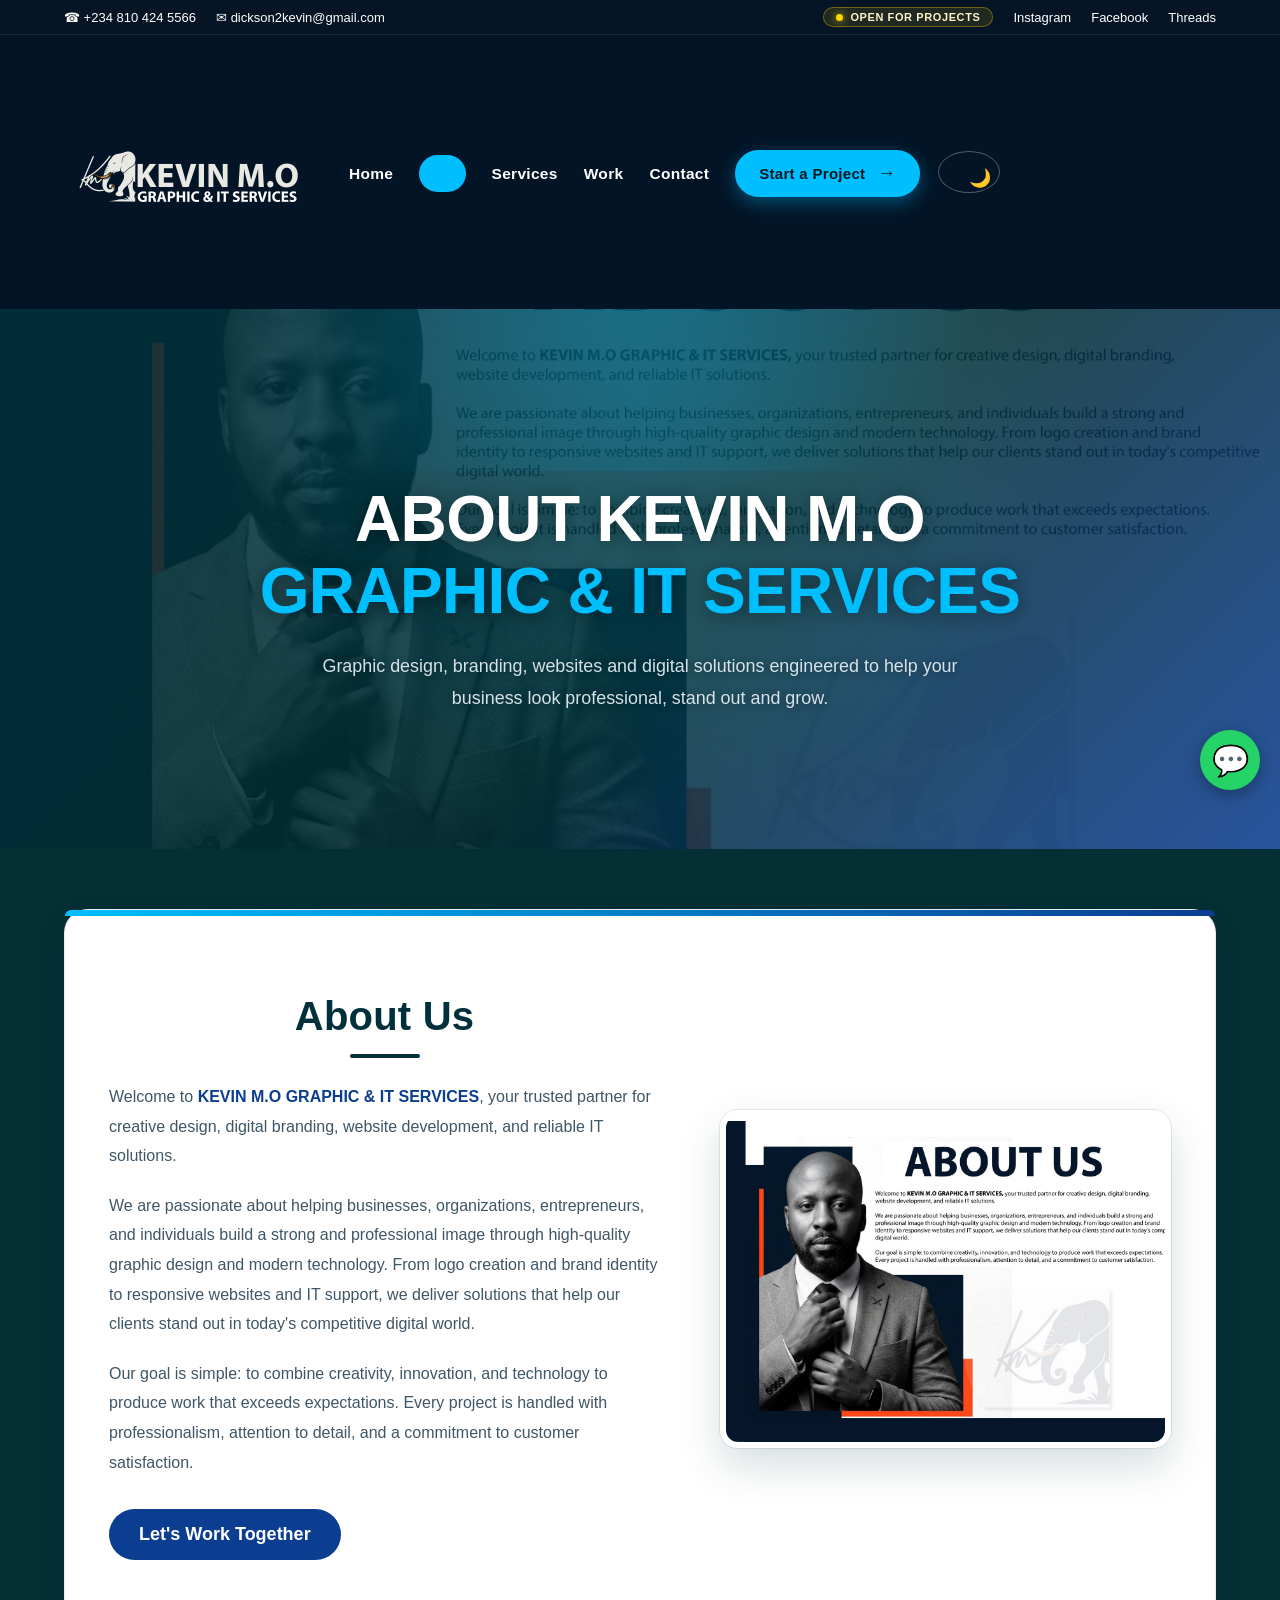
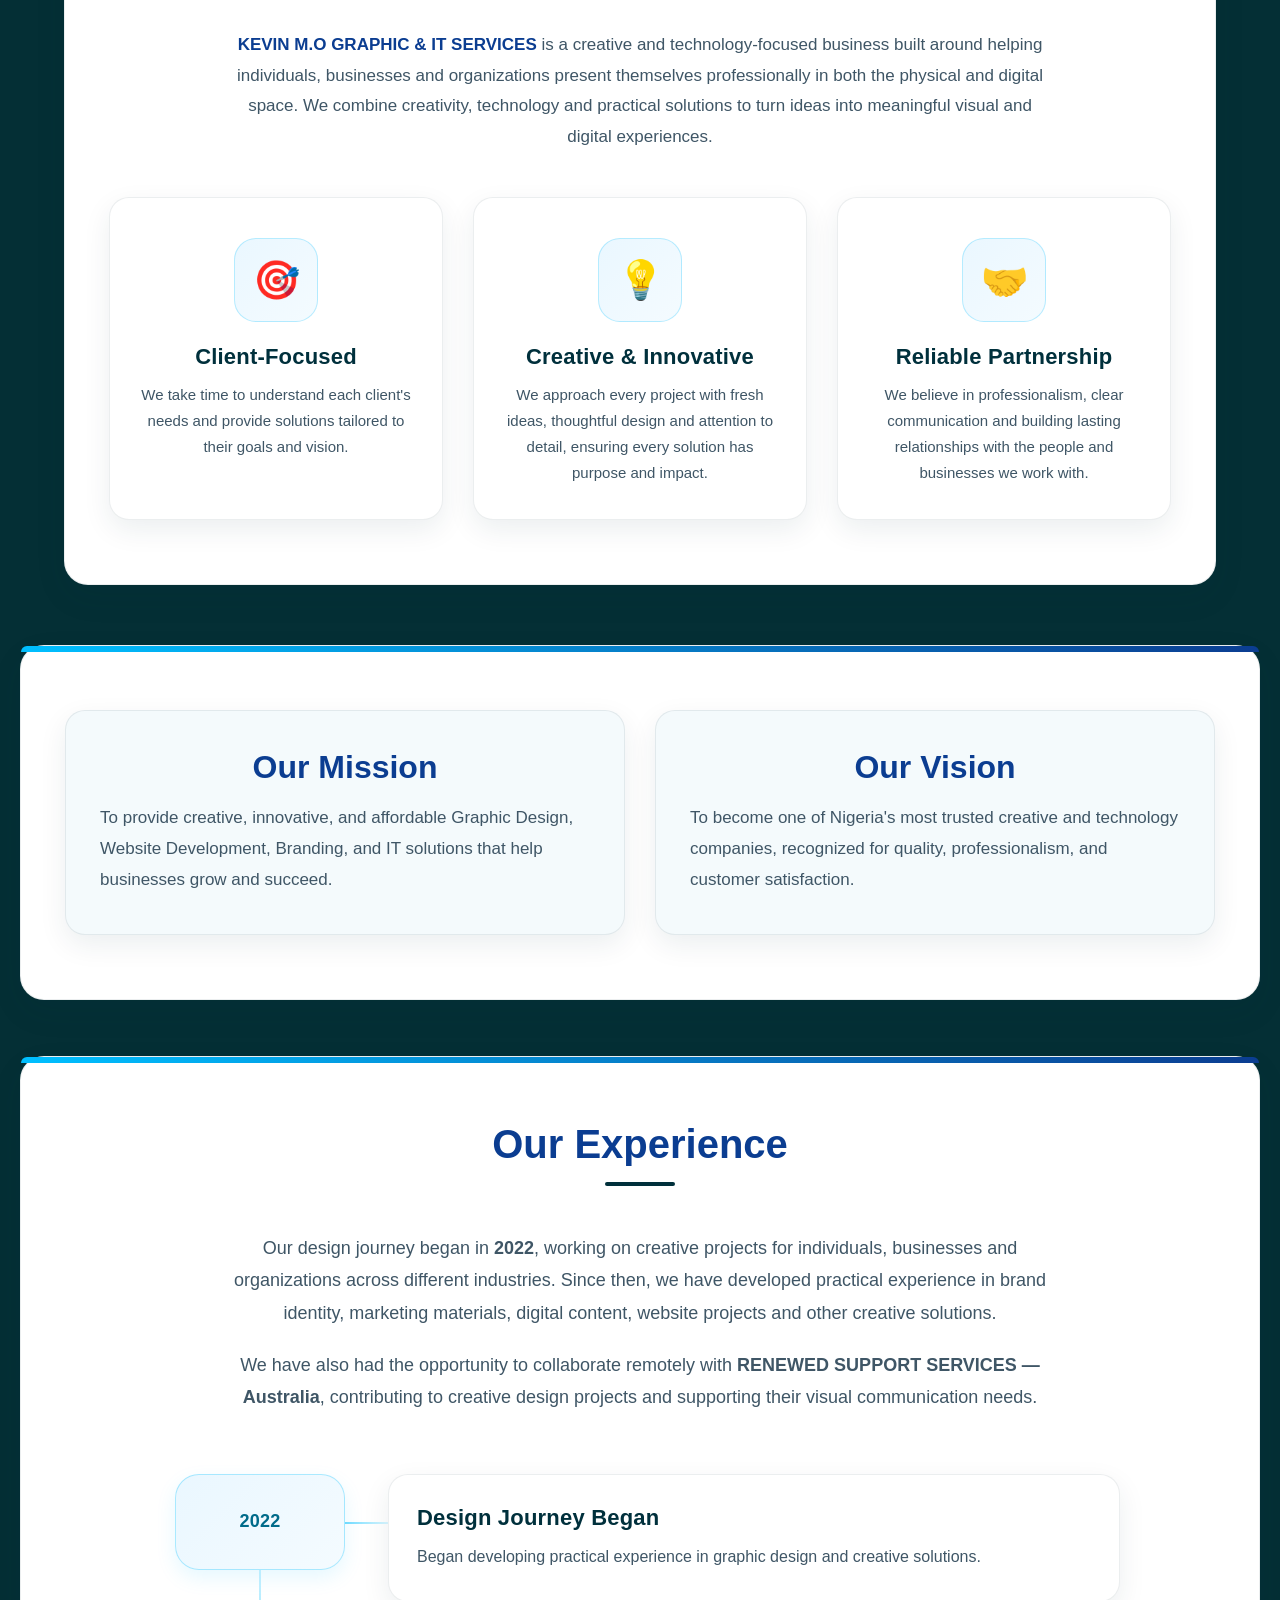
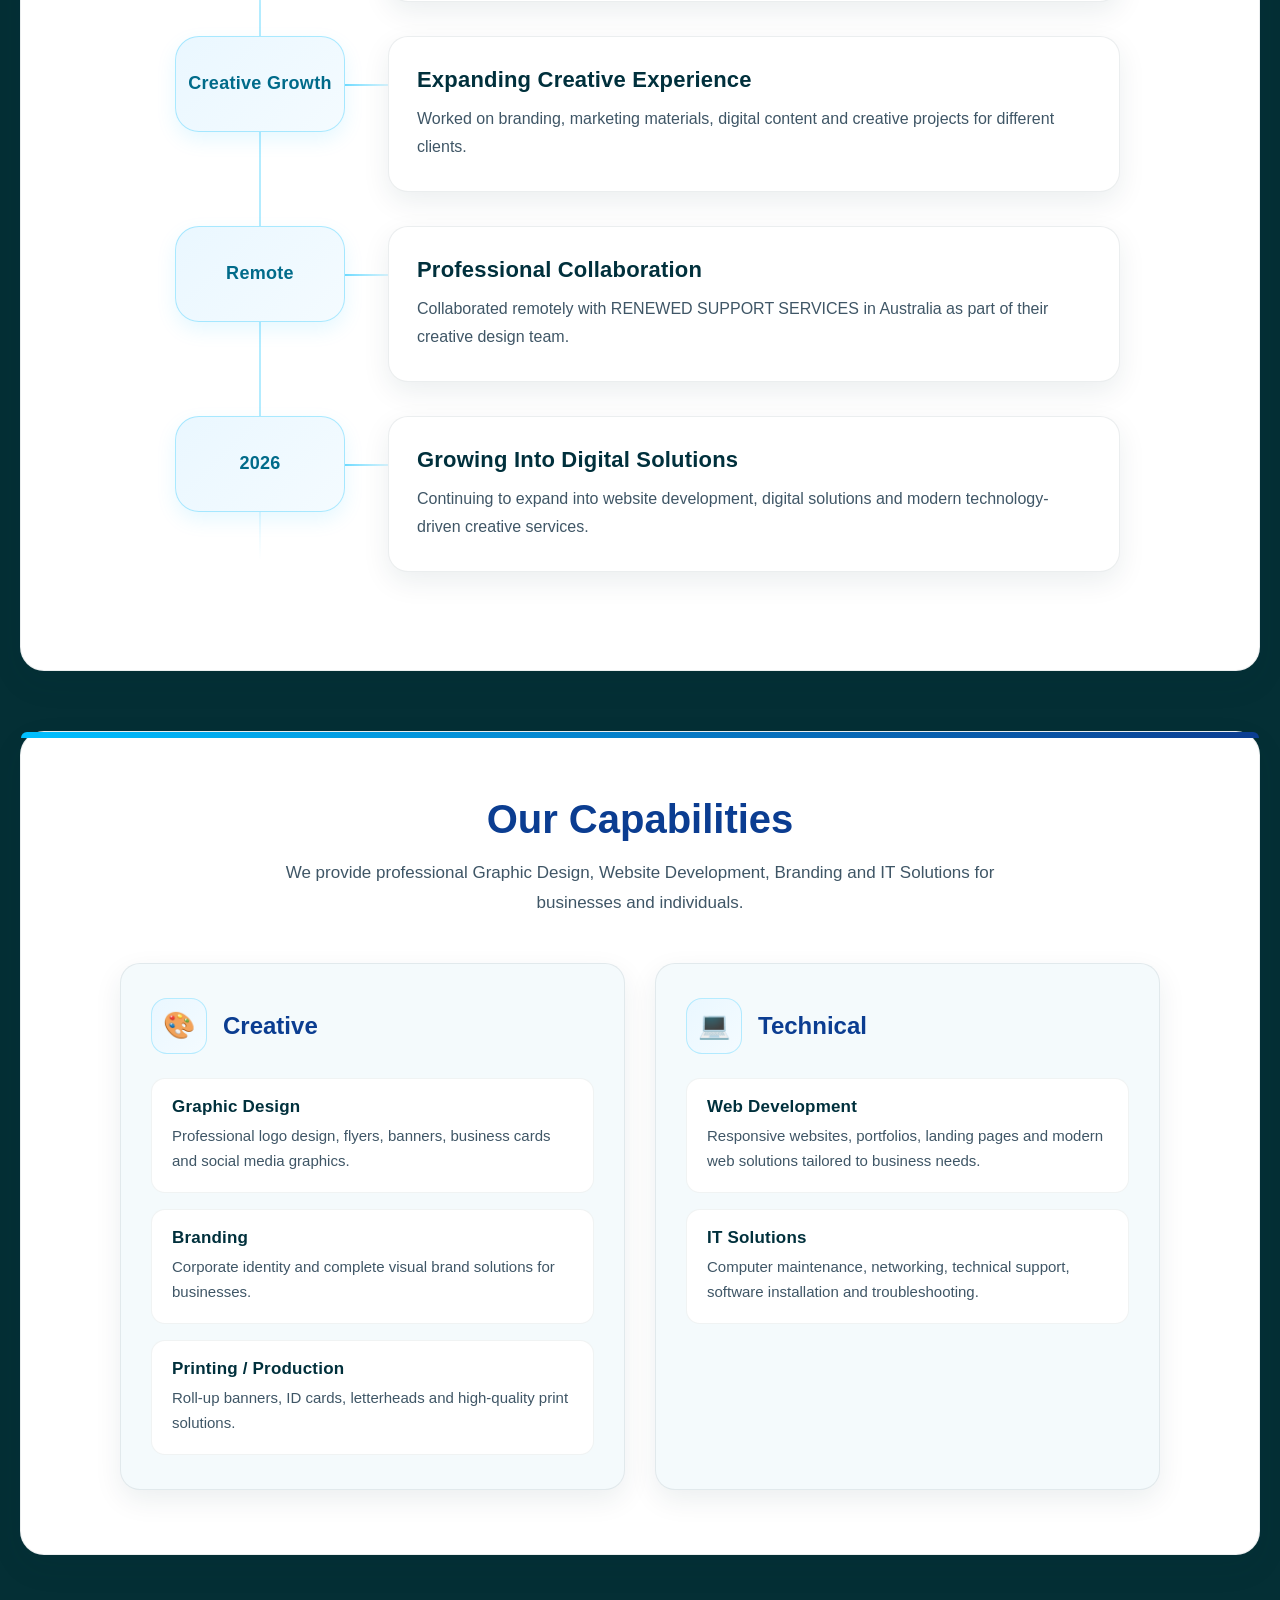
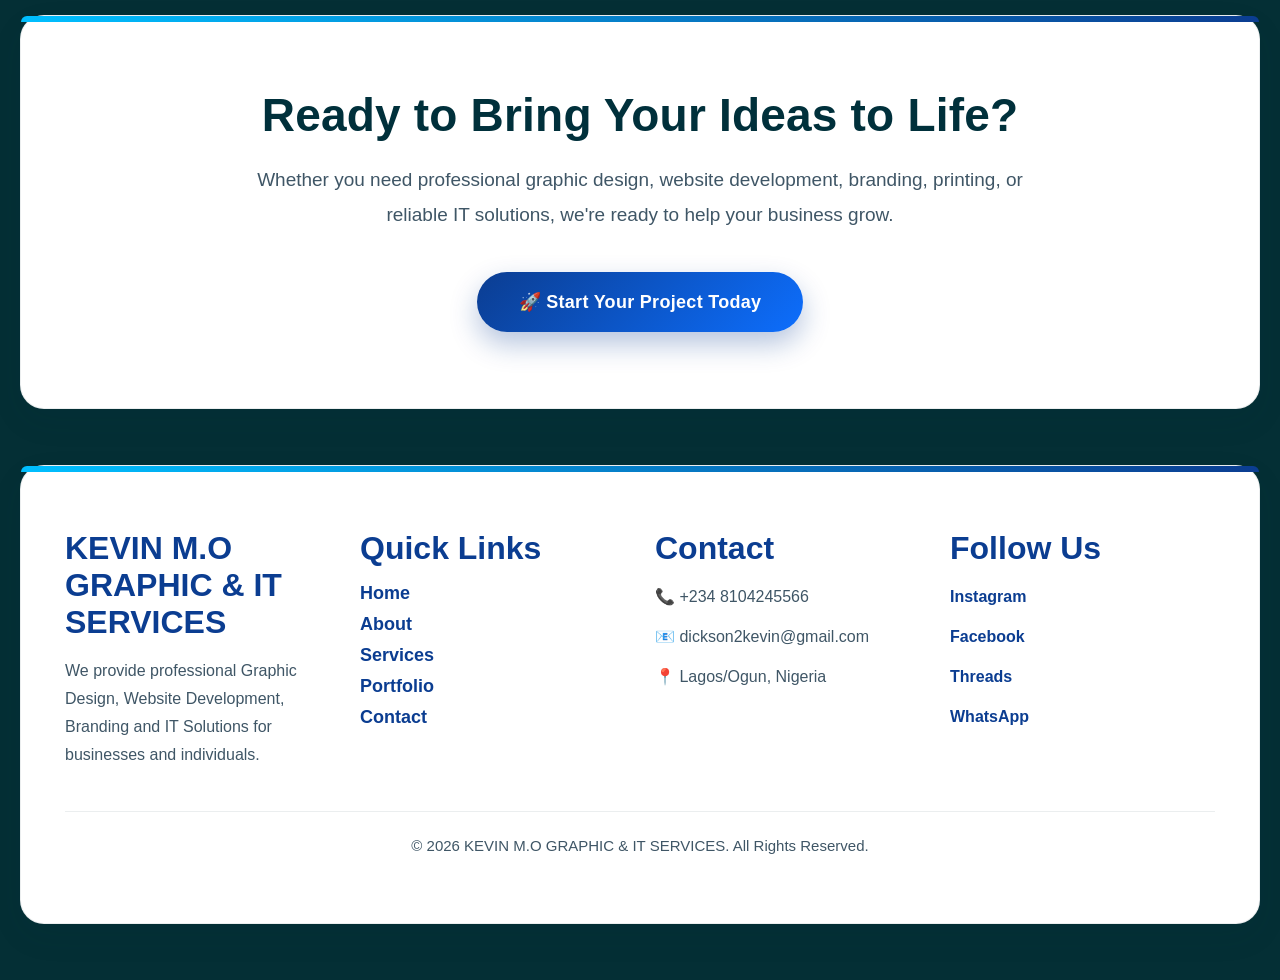
==== commit dc9cb1fa: "feat: finalize two-page branding and hero assets" ====
--- a/about.html
+++ b/about.html
@@ -71,14 +71,6 @@
 
         <img src="images/logos.png"
              alt="Kevin M.O Graphic & IT Services Logo">
-
-        <div class="brand-text">
-
-            <h2>KEVIN M.O</h2>
-
-            <span>GRAPHIC &amp; IT SERVICES</span>
-
-        </div>
 
     </a>
 
--- a/style.css
+++ b/style.css
@@ -6474,8 +6474,8 @@
 
 /* Logo entrance + soft brand glow */
 .loader-content img {
-    width: 118px;
-    height: 118px;
+    width: 300px;
+    height: auto;
     object-fit: contain;
     margin-bottom: 22px;
     filter: drop-shadow(0 0 26px rgba(0, 191, 255, 0.30))
@@ -6584,8 +6584,8 @@
 /* Preloader responsive sizing */
 @media (max-width: 768px) {
     .loader-content img {
-        width: 92px;
-        height: 92px;
+        width: 300px;
+        height: auto;
         margin-bottom: 18px;
     }
 
@@ -6629,8 +6629,8 @@
 }
 
 #navbar .logo img {
-    width: 108px;
-    height: 80px;
+    width: 250px;
+    height: auto;
     display: block;
     object-fit: contain;
     border-radius: 6px;
@@ -6668,7 +6668,7 @@
 
 @media (max-width: 768px) {
     #navbar .logo { gap: 10px; }
-    #navbar .logo img { width: 65px; height: 55px; }
+    #navbar .logo img { width: 110px; height: auto; }
     #navbar .brand-text h2 { font-size: 22px; }
     #navbar .brand-text span { font-size: 11px; letter-spacing: 0.8px; margin-top: 4px; }
 }
@@ -8370,3 +8370,227 @@
 body.dark-mode .cap-list span {
     color: var(--dm-muted);
 }
+
+/* ================================================================
+   PHASE 3 — STEP 3A — APPROVED POLISH FIXES (CSS-ONLY OVERRIDES)
+   ----------------------------------------------------------------
+   FIX #1  section.page-hero
+           The legacy rule `section:not(.hero)` (specificity 0,1,1)
+           out-bound the approved `.page-hero` (0,1,0), so the About
+           hero was rendering as a darkgrey 90%-width legacy box.
+           This override uses the same class+type specificity as the
+           legacy rule but comes later in source order, restoring the
+           intended full-width premium hero. Values mirror the
+           existing Phase 3 `.page-hero` rule. Legacy rule untouched.
+   FIX #2  section.about-capabilities
+           Same legacy-rule override problem: the capabilities panel
+           was rendering as a legacy darkgrey box. This restores the
+           approved premium panel geometry from Phase 3. Values mirror
+           the existing `.about-capabilities` rule incl. tablet/mobile
+           responsive values. Legacy rule untouched.
+   Append-only; zero-risk rollback.
+   ================================================================ */
+
+/* ---------- FIX #1 — ABOUT PAGE HERO (full-width premium shell) ---------- */
+section.page-hero {
+    width: auto;
+    max-width: none;
+    margin: 0;
+    padding: 150px 24px 110px;
+    border: none;
+    border-radius: 0;
+    box-shadow: none;
+    background:
+        radial-gradient(circle at 50% 18%,
+                        rgba(0, 191, 255, 0.16) 0%,
+                        rgba(0, 191, 255, 0.00) 58%),
+        linear-gradient(135deg, #00303B 0%, #042F35 55%, #0B3D91 100%);
+}
+
+/* mobile: keep the existing responsive hero shell (legacy can't win here either) */
+@media (max-width: 768px) {
+    section.page-hero {
+        min-height: 54vh;
+        padding: 135px 20px 88px;
+    }
+}
+
+/* ---------- FIX #2 — ABOUT CAPABILITIES PANEL (premium surface) ---------- */
+section.about-capabilities {
+    position: relative;
+    width: auto;
+    max-width: 1240px;
+    margin: 60px auto;
+    padding: 64px 44px;
+    background: #ffffff;
+    border: 1px solid rgba(0, 48, 59, 0.08);
+    border-radius: 24px;
+    box-shadow: 0 12px 32px rgba(0, 48, 59, 0.08);
+    box-sizing: border-box;
+    text-align: center;
+}
+
+/* tablet: mirror existing Phase 3 values */
+@media (max-width: 1024px) and (min-width: 769px) {
+    section.about-capabilities {
+        padding: 54px 30px;
+        border-radius: 22px;
+    }
+}
+
+/* mobile: mirror existing Phase 3 values */
+@media (max-width: 768px) {
+    section.about-capabilities {
+        padding: 40px 20px;
+        border-radius: 20px;
+        margin: 40px 15px;
+    }
+}
+
+/* ================================================================
+   PHASE 3 — STEP 3B — APPROVED POLISH FIXES (append-only)
+   ----------------------------------------------------------------
+   TEST-1       Testimonial accessibility: visible Previous/Next
+                controls (index.html) + scoped JS (script.js) for
+                pause-on-hover, pause-on-focus and a reduced-motion
+                autoplay guard. Styling below is scoped to the
+                testimonial component only.
+   NAV-1        Tablet navbar rebalance — ONLY for 769–920px.
+                Desktop (>=921px) and mobile (<=768px) are untouched.
+   Cascade-1    Suppress the legacy h2::after underline inside the
+                approved premium panels. The legacy global rule is
+                untouched; only these scoped headings are affected.
+   Button-B-1   Unify .btn radius with the premium pill system. The
+                legacy generic button {} rule is NOT rewritten.
+   ================================================================ */
+
+/* ---------- TEST-1 — TESTIMONIAL CONTROLS ---------- */
+.testimonial-controls {
+    display: flex;
+    align-items: center;
+    justify-content: center;
+    gap: 14px;
+    margin: 30px auto 0;
+}
+
+.testimonial-prev,
+.testimonial-next {
+    width: 46px;
+    height: 46px;
+    padding: 0;
+    border: 1px solid rgba(0, 48, 59, 0.18);
+    border-radius: 50%;
+    background: #ffffff;
+    color: #0B3D91;
+    font-size: 20px;
+    line-height: 1;
+    cursor: pointer;
+    display: inline-flex;
+    align-items: center;
+    justify-content: center;
+    transition: background 0.3s ease, color 0.3s ease,
+                border-color 0.3s ease, transform 0.3s ease;
+}
+
+.testimonial-prev:hover,
+.testimonial-next:hover {
+    background: #00BFFF;
+    color: #ffffff;
+    border-color: #00BFFF;
+    transform: translateY(-2px);
+}
+
+.testimonial-prev:focus-visible,
+.testimonial-next:focus-visible {
+    background: #00BFFF;
+    color: #ffffff;
+    border-color: #00BFFF;
+    outline: 2px solid #00BFFF;
+    outline-offset: 2px;
+}
+
+/* dark mode parity */
+body.dark-mode .testimonial-prev,
+body.dark-mode .testimonial-next {
+    background: var(--dm-card);
+    color: var(--dm-cyan);
+    border-color: var(--dm-border);
+}
+
+body.dark-mode .testimonial-prev:hover,
+body.dark-mode .testimonial-next:hover,
+body.dark-mode .testimonial-prev:focus-visible,
+body.dark-mode .testimonial-next:focus-visible {
+    background: var(--dm-cyan);
+    color: #ffffff;
+    border-color: var(--dm-cyan);
+}
+
+/* ---------- NAV-1 — TABLET NAV REBALANCE (769–920px ONLY) ---------- */
+@media (max-width: 920px) and (min-width: 769px) {
+
+    #navbar {
+        justify-content: space-between;
+        padding: 12px 3.5%;
+    }
+
+    /* Neutralise the base margin-left:auto so the links sit balanced
+       between the brand (left) and the theme toggle (right). */
+    #navbar .nav-links {
+        margin-left: 0;
+        gap: 12px;
+    }
+
+    #navbar .nav-links a {
+        font-size: 13.5px;
+        padding: 8px 0;
+    }
+
+    /* Slim the CTA so it cannot crowd the right edge at ~769px. */
+    #navbar .nav-links .nav-cta a.nav-cta-btn {
+        padding: 8px 13px;
+        font-size: 13px;
+        border-radius: 40px;
+    }
+
+    #navbar .nav-links .nav-cta-btn span {
+        display: none;
+    }
+
+    #navbar .theme-toggle {
+        margin-left: 8px;
+    }
+
+}
+
+/* ---------- CASCADE-1 — SUPPRESS LEGACY h2 UNDERLINE IN PREMIUM PANELS ---------- */
+/* The legacy global h2::after bar still renders under these premium
+   headings; suppress it only inside the approved premium sections.
+   The legacy rule itself is NOT modified. */
+.stats h2::after,              /* markup: <section class="stats"> */
+#portfolio h2::after,
+#testimonials h2::after,
+#contact h2::after,
+#featured-projects h2::after,
+.about-capabilities h2::after, /* markup: <section class="about-capabilities"> */
+section.process h2::after,     /* markup: <section class="process section" id="process"> */
+.mission h2::after {
+    display: none;
+}
+
+/* ---------- BUTTON-B-1 — UNIFY .btn RADIUS WITH THE PILL SYSTEM ---------- */
+.btn,
+.btn-secondary {
+    border-radius: 30px;
+}
+
+/* hero variants carry their own radius; raise them to the same pill */
+.btn.btn-hero,
+.btn.btn-hero-outline {
+    border-radius: 30px;
+}
+/* ---------- FLOAT-FIX — SEPARATE WHATSAPP FROM BACK-TO-TOP ---------- */
+.whatsapp {
+    bottom: 110px;
+}
+
